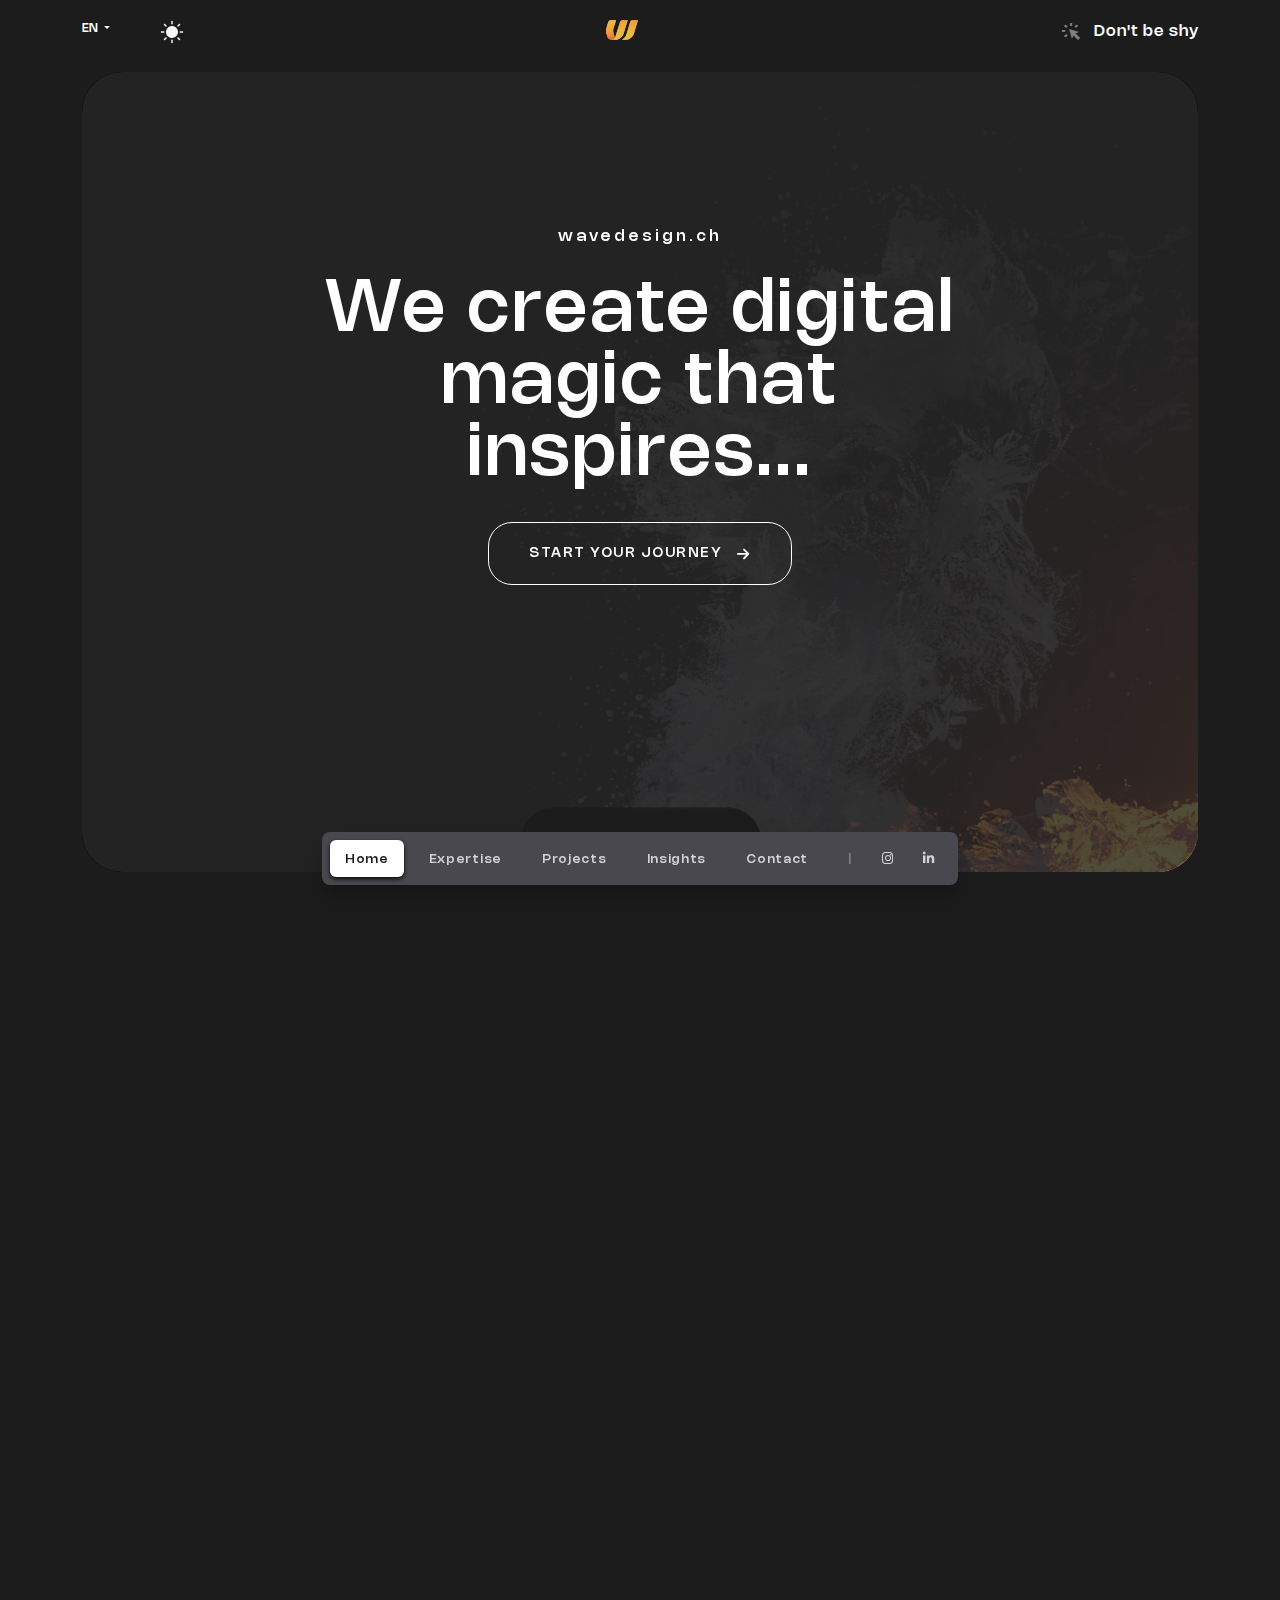
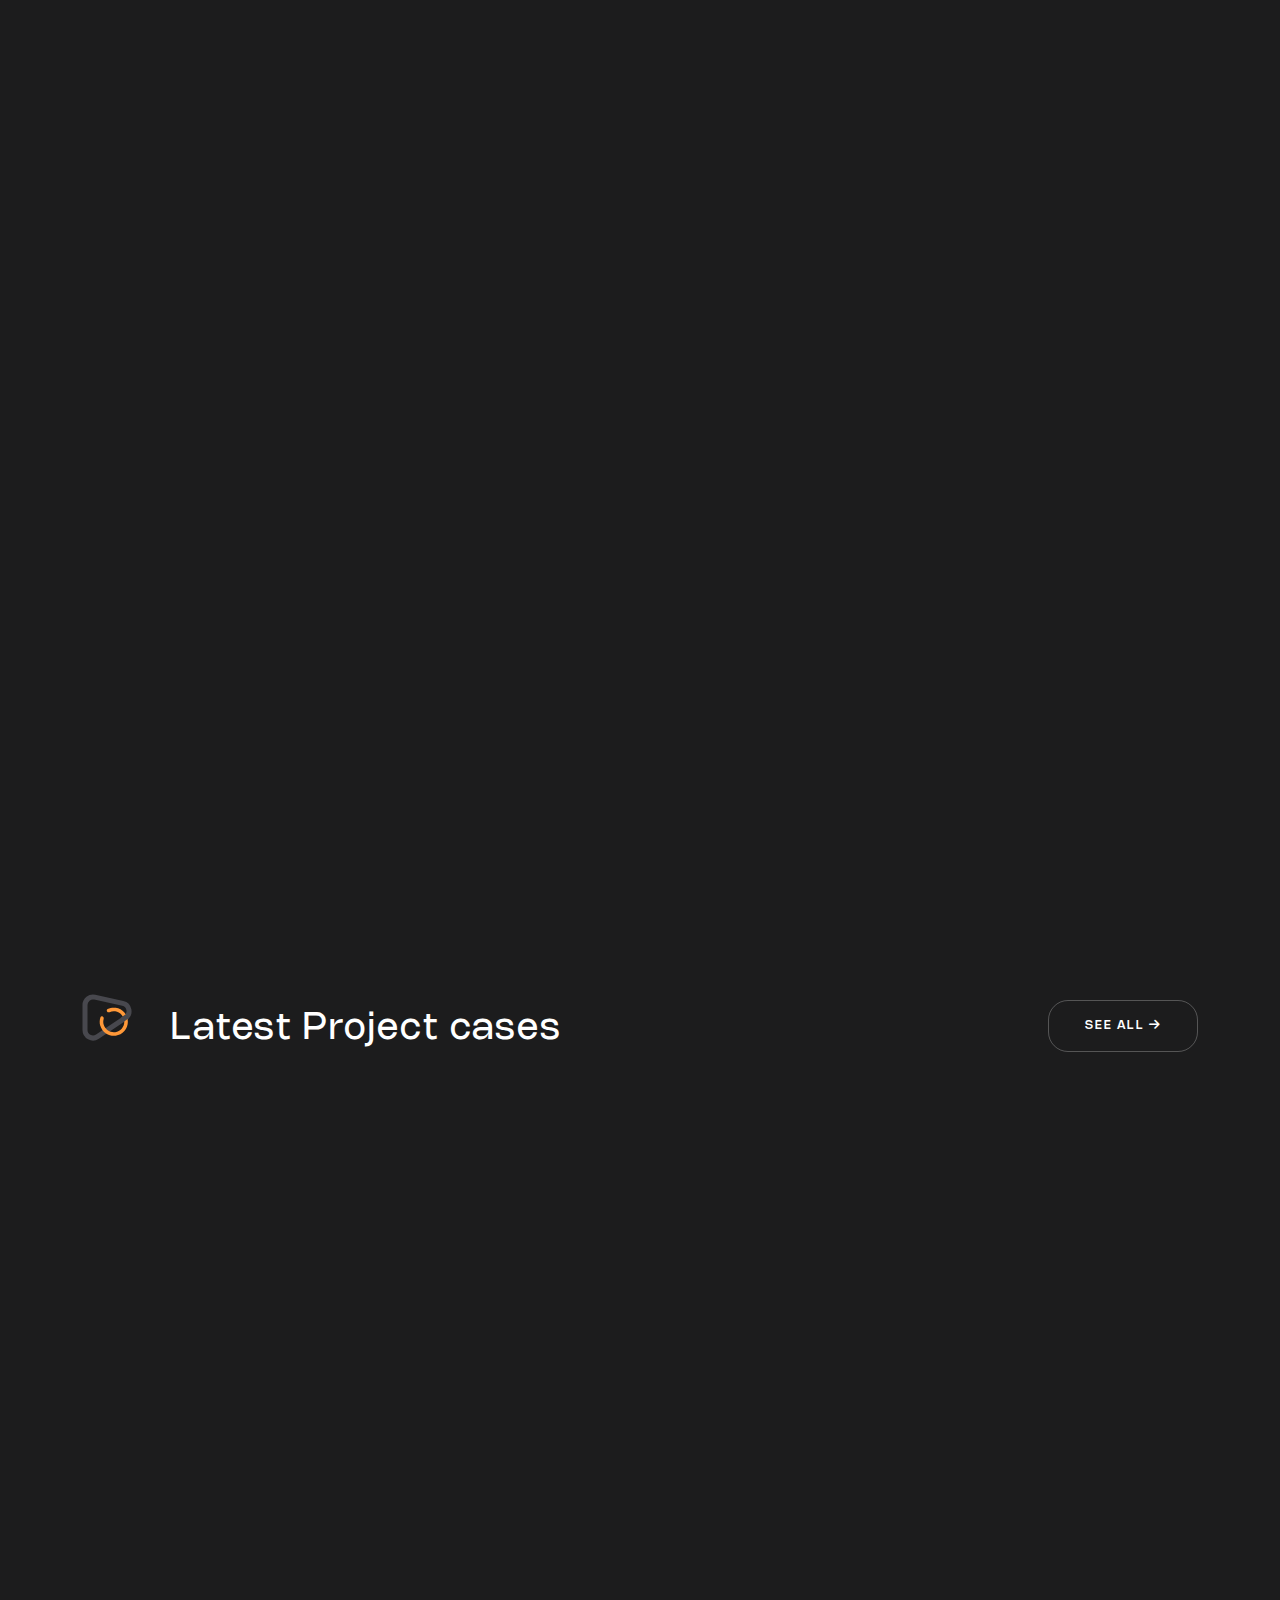
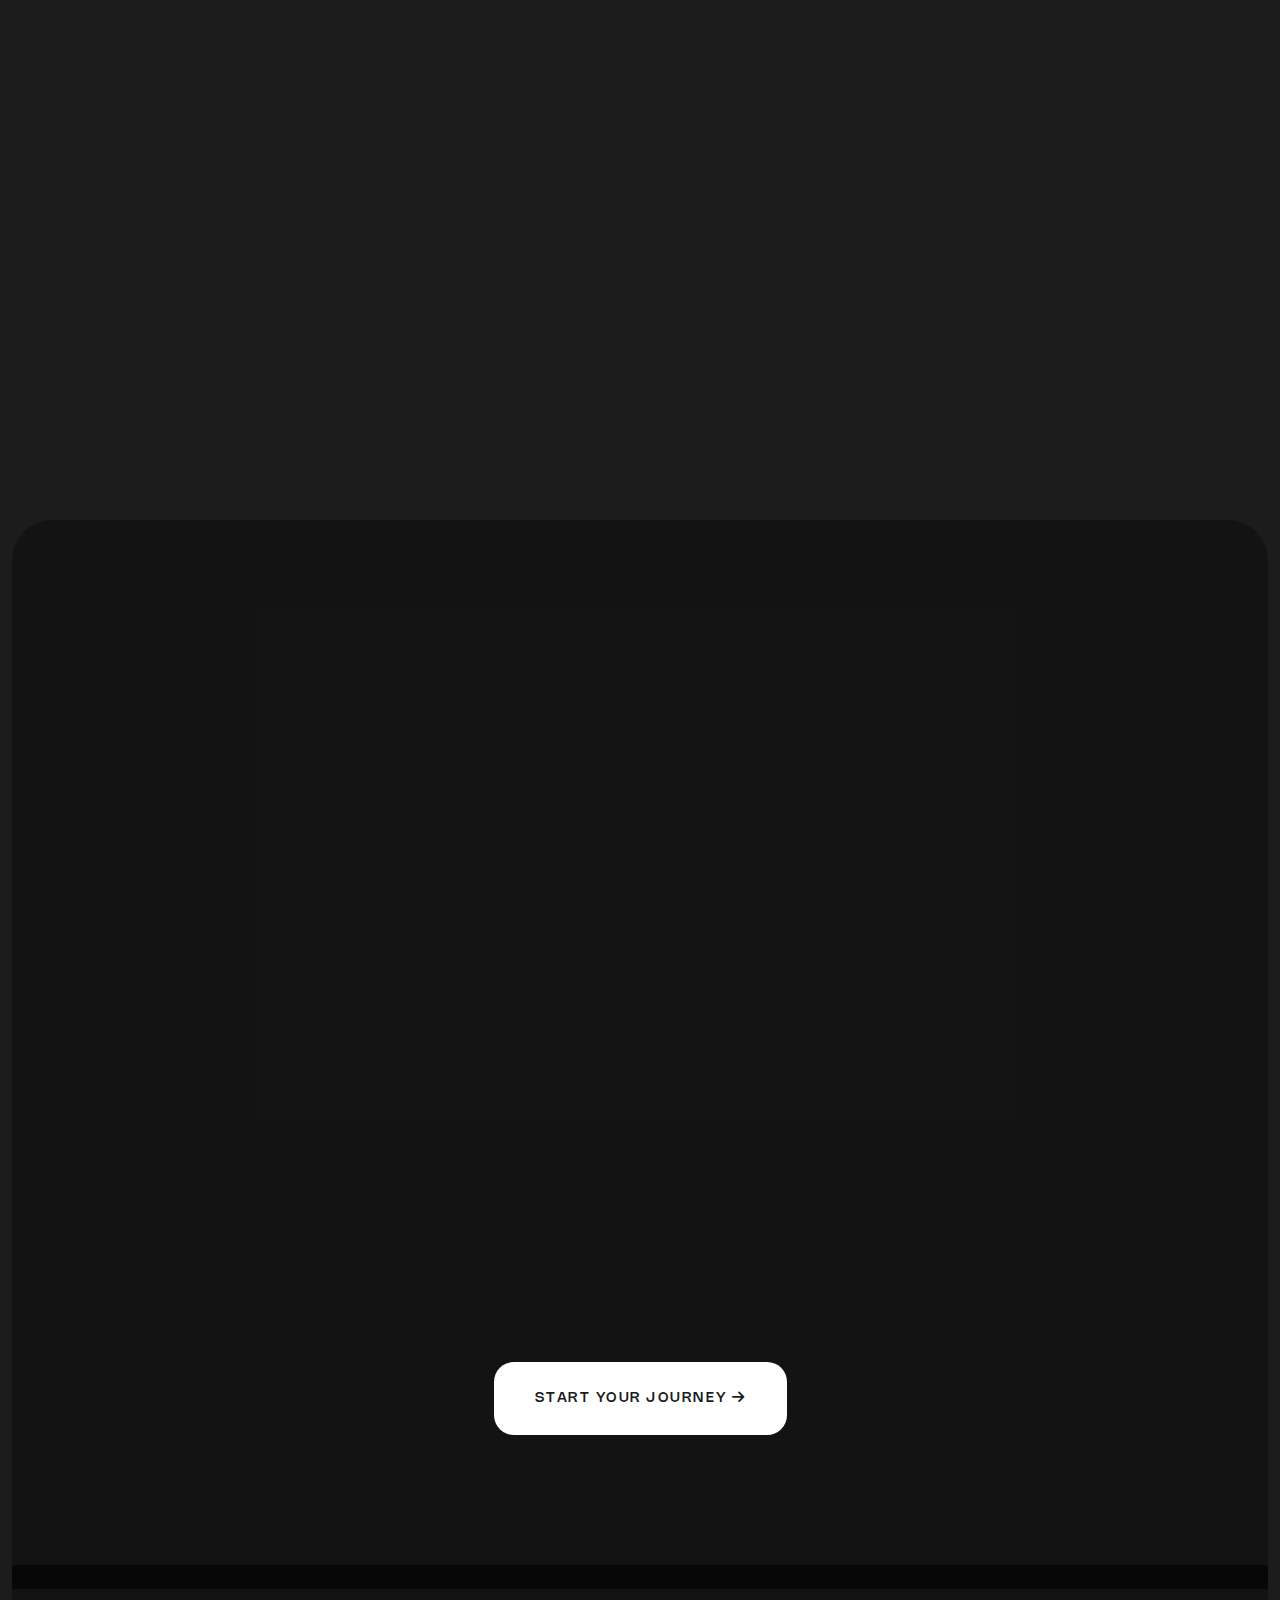
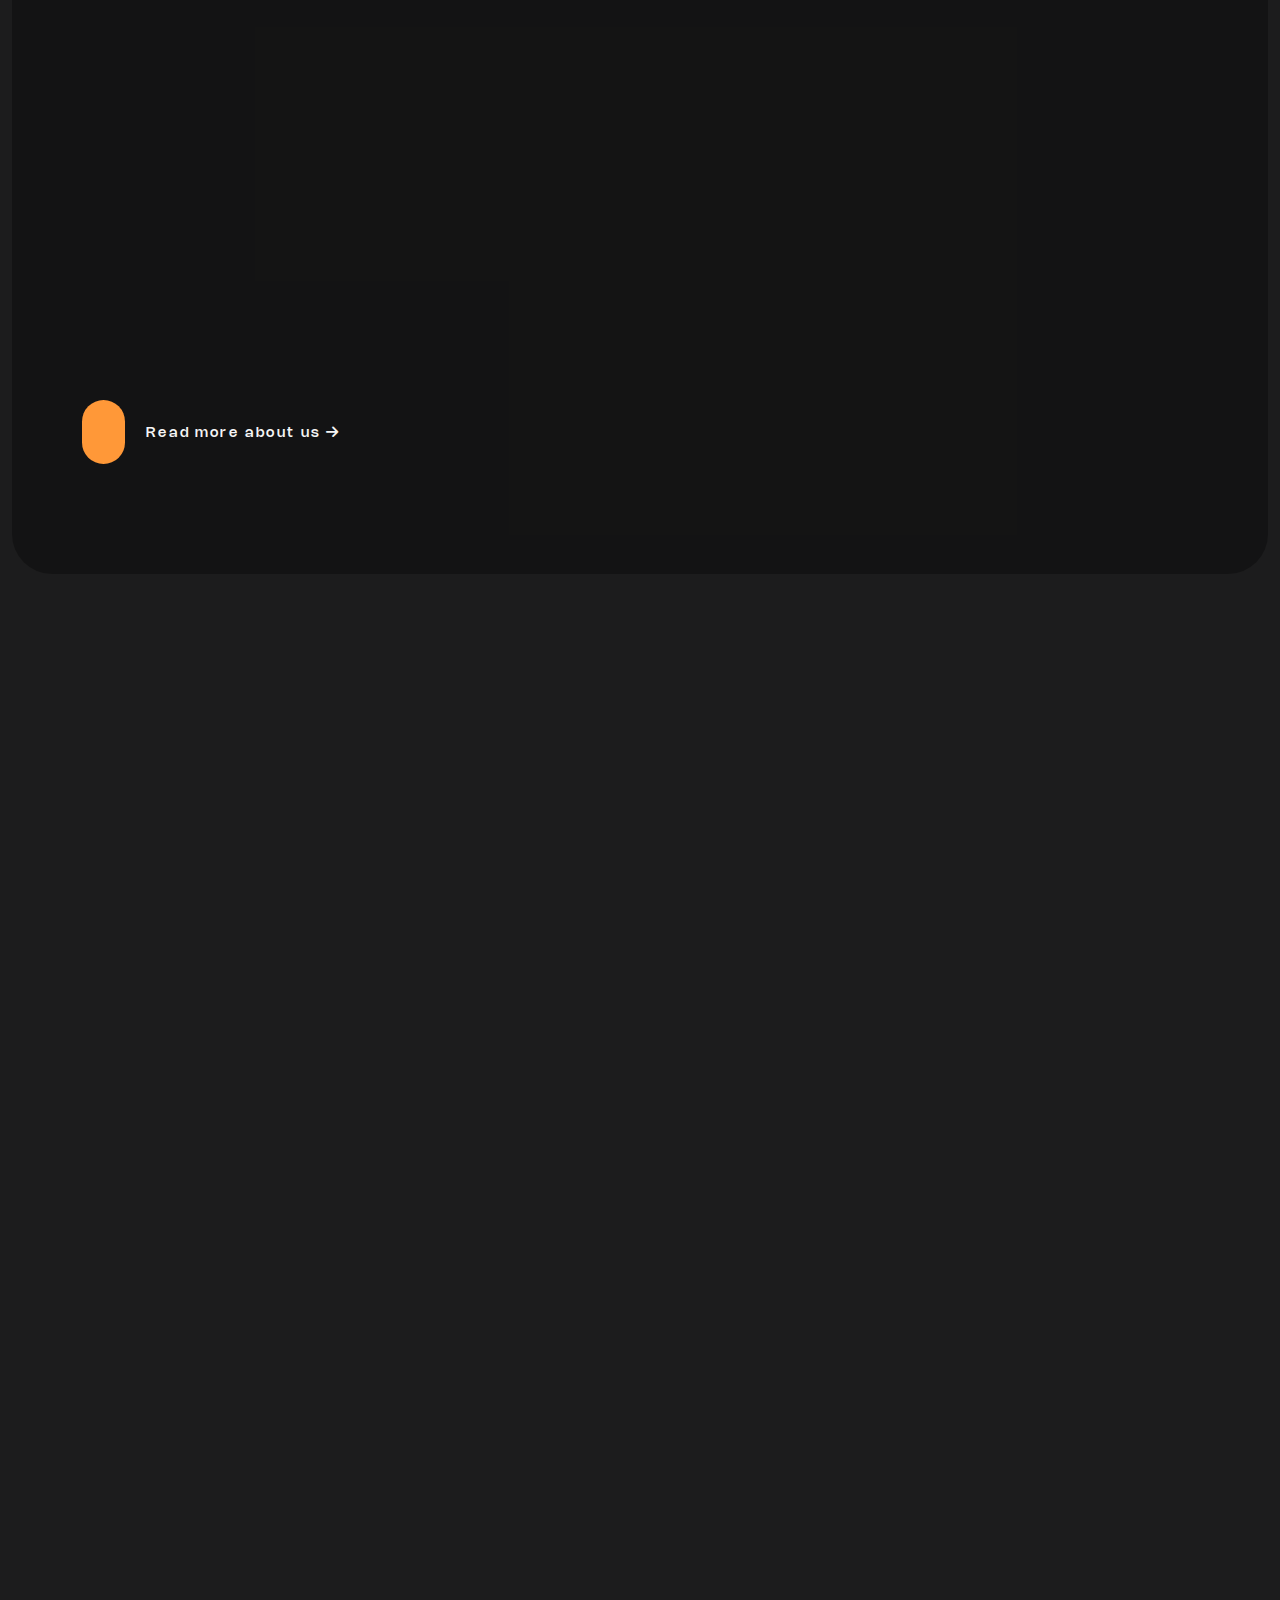
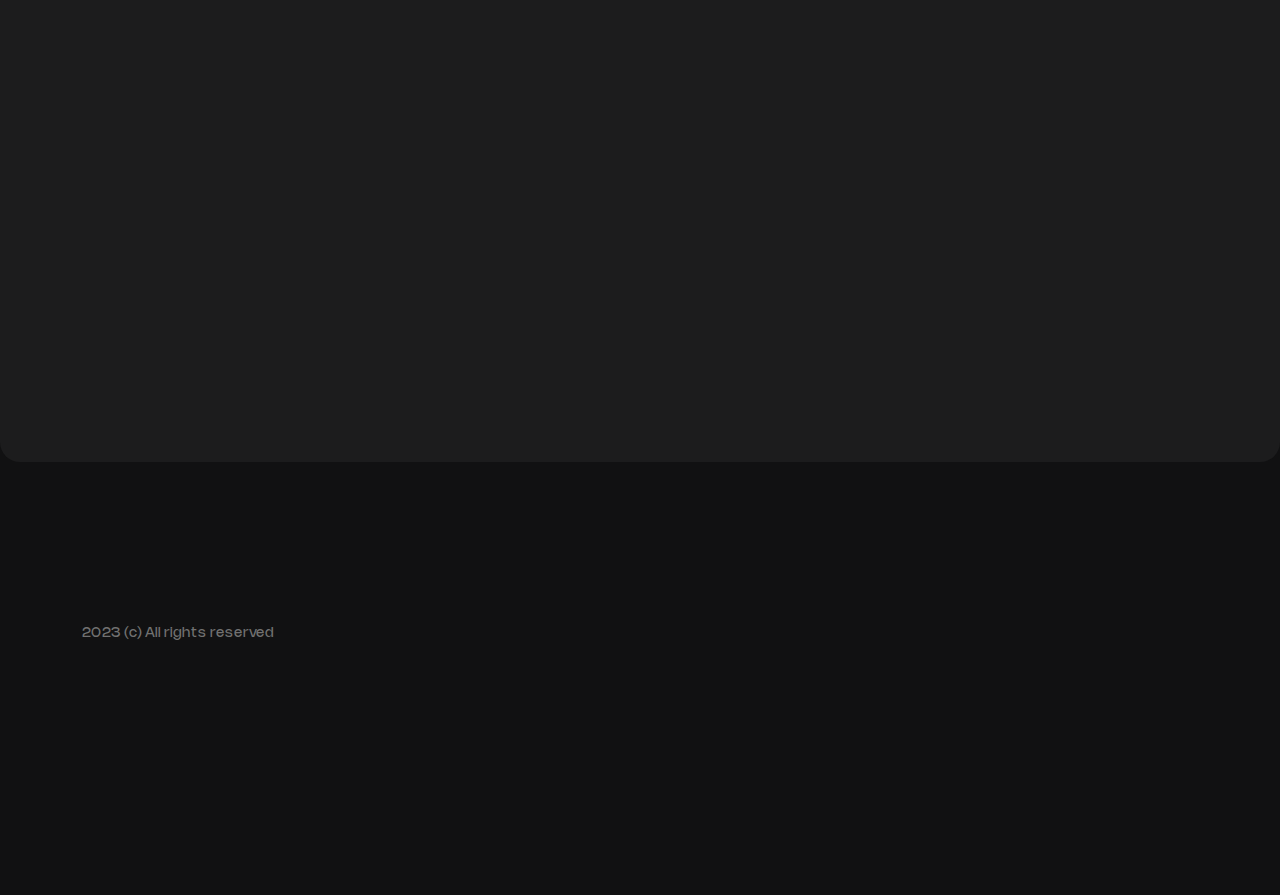
==== index.html @ 2bd23e5b "file save" ====
<!DOCTYPE html>
<html lang="en">
  <head>
    <meta charset="UTF-8" />
    <meta name="viewport" content="width=device-width, initial-scale=1.0" />
    <title>Home | Wavedesign</title>
    <link rel="icon" type="" href="assets/images/favicon.ico" />
    <!-- my css -->
    <link rel="stylesheet" href="assets/css/style.css" />
    <!-- bootstrap css -->
    <link
      rel="stylesheet"
      href="https://cdn.jsdelivr.net/npm/bootstrap@5.3.2/dist/css/bootstrap.min.css"
    />
    <!-- font awesome -->
    <link
      rel="stylesheet"
      href="https://cdnjs.cloudflare.com/ajax/libs/font-awesome/6.5.1/css/all.min.css"
    />
    <!-- Owl Carousel CSS -->
    <link
      rel="stylesheet"
      href="https://cdnjs.cloudflare.com/ajax/libs/OwlCarousel2/2.3.4/assets/owl.carousel.min.css"
    />
    <link
      rel="stylesheet"
      href="https://cdnjs.cloudflare.com/ajax/libs/OwlCarousel2/2.3.4/assets/owl.theme.default.min.css"
    />
    <!-- google-icon-->
    <link
      rel="stylesheet"
      href="https://fonts.googleapis.com/css2?family=Material+Symbols+Outlined:opsz,wght,FILL,GRAD@24,400,0,0"
    />
    <!-- animate.css -->
    <link
      rel="stylesheet"
      href="https://cdnjs.cloudflare.com/ajax/libs/animate.css/3.2.3/animate.min.css"
    />
  </head>
  <body>
    <div class="arrow-progress-tracker">
      <a href="#page1carousel"><i class="fa-solid fa-arrow-up"></i></a>
    </div>
    <header class="sticky-header">
      <div class="container">
        <div class="top-header">
          <div class="lang-mode">
            <div class="lang-sh">
              <div class="dropdown">
                <button
                  class="btn dropdown-toggle"
                  type="button"
                  data-bs-toggle="dropdown"
                  aria-expanded="false"
                >
                  EN
                </button>
                <ul class="dropdown-menu" id="languageDropdown">
                  <li><a class="dropdown-item" href="#">DE</a></li>
                  <li><a class="dropdown-item" href="#">EN</a></li>
                </ul>
              </div>
            </div>
            <div class="dark-light-mode">
              <img src="assets/images/light.svg" alt="" class="light-page" />
              <img
                src="assets/images/dark.svg"
                alt=""
                class="dark-page dn-class"
              />
            </div>
          </div>
          <div class="logo">
            <a href="index.html">
              <img src="assets/images/logo.svg" alt=""
            /></a>
          </div>
          <div class="click-shy">
            <h6>
              <a href="contact.html">
                <span class="material-symbols-outlined mouse-clicked">
                  web_traffic
                </span>
                Don't be shy
              </a>
            </h6>
          </div>
        </div>
      </div>
    </header>
    <div class="main-navigation">
      <ul>
        <li>
          <a href="index.html" class="active-main-nav">Home</a>
        </li>
        <li>
          <a href="expertise.html">Expertise</a>
        </li>
        <li>
          <a href="Projects.html">Projects</a>
        </li>
        <li>
          <a href="Insights.html">Insights</a>
        </li>
        <li>
          <a href="Contact.html">Contact</a>
        </li>
        <li class="main-nav-icons">
          <a href="#" style="pointer-events: none; color: gray"> | </a>
          <a href="#"><i class="fa-brands fa-instagram"></i></a>
          <a href="#"><i class="fa-brands fa-linkedin-in"></i></a>
        </li>
      </ul>
    </div>
    <section class="home-page-carousel" id="page1carousel">
      <div class="container">
        <div class="roww">
          <div class="home-carousel-absolute-text-box container">
            <p>wavedesign.ch</p>
            <h2 class="text-center">
              We create digital
              <br />
              magic that
              <br />
              inspires...
            </h2>
            <a href="#"
              >START YOUR JOURNEY <i class="fa-solid fa-arrow-right"></i
            ></a>
            <div class="owl-carousel owl-theme slider-below-show">
              <div class="item"><p>Branding</p></div>
              <div class="item"><p>Web Design</p></div>
              <div class="item"><p>Development</p></div>
            </div>
            <div class="slider-below-show-bg">
              <img src="assets/images/bg-slider.png" alt="" />
            </div>
          </div>
          <div class="owl-carousel owl-theme home-video-carousel">
            <div class="item">
              <div class="item-video">
                <video
                  src="assets/images/video1.mp4"
                  autoplay
                  loop
                  playsinline
                ></video>
              </div>
            </div>
            <div class="item">
              <div class="item-video">
                <video
                  src="assets/images/video2.mp4"
                  muted
                  autoplay
                  loop
                  playsinline
                ></video>
              </div>
            </div>
          </div>
          <div class="theme-ded container"></div>
          <div class="up-going-animated"></div>
        </div>
      </div>
    </section>
    <section class="redundant-text container text-center my-3 dn-class">
      Lorem, ipsum dolor sit amet consectetur adipisicing elit. Alias rerum
      aliquid quam sequi! Quibusdam hic ex voluptatem similique adipisci
      reprehenderit est placeat sequi? Sed eaque culpa beatae doloremque dolor
      deleniti ea error. Aliquid, asperiores facilis. Aliquid alias minus
      veniam. Minima cumque odit fugit alias assumenda voluptatem, veritatis
      unde quae nesciunt autem enim quaerat, maxime saepe mollitia, atque sed
      minus deserunt quia incidunt. A maxime molestias commodi, quasi quidem
      reprehenderit harum deleniti dolor libero quod! Distinctio minus eos
      provident eligendi id nesciunt incidunt pariatur voluptate, mollitia
      aliquid fuga. Quae iure voluptates error quibusdam ipsam corrupti placeat
      nulla aut! Id ex accusantium fugit commodi fugiat explicabo ullam quae
      possimus! Nobis sit voluptatum corporis et ad similique aperiam deleniti
      error doloribus ratione fuga fugiat maiores corrupti laboriosam doloremque
      nostrum, quam eaque accusamus eius itaque eveniet reiciendis? Sit
      repudiandae, ab fugiat quo dolores nostrum corrupti consequatur iusto qui,
      recusandae autem aspernatur, doloribus eius assumenda dolorem sequi
      voluptatum ullam laboriosam vero voluptas. Dolores nesciunt excepturi sunt
      amet autem incidunt non, accusantium velit deleniti corrupti commodi
      dolore beatae! Iste eligendi enim suscipit quis porro earum nam, officia
      ex nostrum inventore illo eius voluptatem amet corporis vero quas sunt?
      Mollitia, voluptas minus autem quibusdam exercitationem aspernatur
      deserunt sed hic dolores reiciendis animi ullam voluptates vitae error
      consequuntur molestiae explicabo earum laudantium eos sapiente maxime. Nam
      excepturi, reiciendis pariatur repellendus sit facere earum provident,
      porro quibusdam ipsam impedit hic, alias debitis asperiores quod soluta
      sequi minima magni fugiat voluptatibus dolore omnis dolorem. Nesciunt,
      debitis ipsa assumenda quod in veniam similique sunt vitae atque ea.
      Corrupti aliquam nam ab reiciendis obcaecati commodi itaque eaque
      voluptas. Suscipit a animi dignissimos sapiente numquam perferendis.
      Accusantium pariatur, cupiditate, dolorem obcaecati voluptate laudantium
      placeat inventore excepturi est cumque quod enim quo adipisci beatae esse
      sapiente perferendis nam blanditiis laborum sit. Asperiores eum doloribus
      hic cumque quas exercitationem unde magni nam est rem. Officiis doloribus
      error optio sequi qui repudiandae. Nostrum doloremque repellat eveniet
      veritatis impedit omnis, voluptas distinctio. Soluta cumque tempore magni
      quisquam optio dignissimos, inventore, neque officia id autem, sint in
      debitis porro eveniet! Blanditiis dolor beatae labore maiores a nulla
      veritatis, accusamus molestiae! Ut magnam necessitatibus sint repellat
      alias tempora earum, sunt expedita totam placeat saepe ipsum amet
      voluptatum tempore facere non, reprehenderit, soluta minima. Debitis
      inventore perferendis non facere totam? Libero beatae itaque provident
      nihil voluptas nostrum laudantium esse ab officiis vel aliquam,
      reprehenderit consectetur, est alias aliquid facere? Eos quos
      necessitatibus quia, asperiores consequuntur laborum in dolores error
      beatae quam ex ab debitis ipsa quasi, repudiandae minima quisquam
      voluptate perferendis maiores aperiam ipsam optio? Reprehenderit nostrum
      tempore, quibusdam sed optio molestiae quo facere eos voluptatibus magnam.
      Eaque sequi at id totam temporibus esse fuga. Doloribus dolores laboriosam
      corporis iste sed amet rem impedit mollitia vel sint alias, est, totam,
      asperiores repellat neque animi modi voluptate dolorum accusantium eum
      iure optio labore! Velit accusamus rem doloribus similique consequatur.
      Laboriosam praesentium pariatur id, repudiandae sapiente, laborum quae
      necessitatibus ab recusandae at consequatur asperiores dicta. Amet dicta
      quibusdam suscipit cum blanditiis deleniti impedit sed quidem voluptatum
      ut, dolores commodi qui doloremque quo, corrupti laboriosam veniam!
      Veritatis ad, sapiente ex excepturi voluptas blanditiis odio eos
      distinctio ullam optio explicabo impedit veniam, doloremque saepe. Omnis
      voluptas accusantium reprehenderit alias delectus debitis laborum corrupti
      ipsam totam pariatur ratione quasi impedit ullam officia, molestias sit
      aspernatur maxime eum animi consequatur exercitationem odit, autem,
      adipisci aliquid. Hic odio quibusdam, quidem quis a repudiandae ullam
      magni facere eveniet laudantium? Magni dolorem expedita officiis quasi, in
      provident nam, optio repellendus illum quis mollitia ipsam ea obcaecati
      sapiente aliquam soluta corporis a qui voluptate, porro perferendis
      excepturi odit dolores fugit. Quae eveniet alias tempora similique,
      consequuntur consectetur suscipit magnam totam assumenda eos mollitia
      deleniti, quas minus expedita exercitationem perspiciatis quos tempore
      harum! Nulla quae minima obcaecati amet at quos voluptatem rem doloribus
      aperiam optio, quisquam odit deserunt quam? Dolore molestiae ipsa beatae
      quod, laboriosam sint reiciendis ut aspernatur dolorum, qui odio similique
      voluptate sunt distinctio hic quo. Eum reiciendis adipisci consequuntur
      sapiente, quis nemo eaque magnam, officia excepturi iste ipsam quidem
      consectetur praesentium, inventore quod? Minima dolor illo veniam
      accusantium nostrum. Rerum ducimus quaerat in nesciunt error, alias quis
      tempora possimus natus deserunt corrupti culpa ipsa, fuga dolorem dolorum
      sint consequuntur sunt officia, nihil praesentium exercitationem libero.
      Delectus odit consequatur repellendus natus error ducimus aperiam,
      consectetur cumque suscipit vero in. Reiciendis quas a soluta? Nemo
      eveniet laudantium aut minus. Voluptatum, natus alias explicabo ipsam sunt
      libero perspiciatis velit ex, laboriosam sint, quod repudiandae iure
      commodi rerum possimus veritatis. Exercitationem, magnam dolorem. Est
      similique reprehenderit beatae commodi hic non deserunt tenetur voluptatem
      itaque exercitationem voluptas, error ex corrupti asperiores vitae. Modi
      nihil nisi velit error rem unde deserunt, saepe similique laborum
      doloribus dolore ab earum itaque omnis dolores atque quod nemo quibusdam
      natus explicabo, soluta quo? Quos consequatur maiores corrupti sint! Velit
      natus, itaque sit eveniet dolorem neque incidunt facere quae vero alias
      tempore ad quibusdam vel minima eos molestiae impedit hic vitae nostrum!
      Eveniet, reprehenderit nisi amet omnis perspiciatis quae, praesentium quod
      fugit explicabo, doloribus ipsa cumque! Doloremque laudantium repellat
      laborum voluptate deserunt nihil qui voluptatum adipisci itaque nesciunt
      ipsum debitis, assumenda consequuntur minus explicabo voluptatibus
      molestias dicta, similique officia repudiandae quia ipsa, beatae placeat
      nulla. Minima, laborum facere praesentium quaerat excepturi aperiam quia
      iste esse neque officiis, sed possimus ratione odit optio quisquam. Quo
      nisi expedita odit praesentium quisquam ipsam? Necessitatibus ut et
      exercitationem autem praesentium error, aliquam blanditiis nam dicta eius
      nostrum at cum, modi voluptatem. Possimus nostrum libero illum
      voluptatibus, totam ducimus quo aspernatur sunt voluptate facilis quasi!
      Harum, illum veritatis. Omnis aspernatur, atque, ex blanditiis fugit
      facilis exercitationem nulla saepe esse sapiente laudantium veritatis
      soluta aut cumque, recusandae eos voluptas eaque! Sapiente voluptas
      repellat quae iusto soluta maiores modi natus ex suscipit cum, quibusdam
      excepturi, ipsa culpa quasi est perspiciatis expedita nihil velit quam!
      Quos unde doloribus laborum voluptas minus reiciendis eum eos, blanditiis
      quibusdam quaerat magnam voluptatem, laudantium similique, dolorum iste
      non! Enim, necessitatibus dolorem nulla suscipit nostrum possimus sequi,
      deserunt explicabo consequatur recusandae corrupti!
    </section>
    <section class="random-about">
      <div class="container">
        <div class="row">
          <div class="col-12">
            <div class="about-hs text-center">
              <h3 class="wow fadeInUp animate" data-wow-delay="0.1s">
                dolores et quas molestias excepturi sint occaecati cupiditate
                non
              </h3>
              <h3 class="wow fadeInUp animate" data-wow-delay="0.2s">
                blanditiis praesentium voluptatum deleniti atque corrupti quos
              </h3>
              <h3 class="wow fadeInUp animate" data-wow-delay="0.3s">
                dolores et quas molestias excepturi sint occaecati cupiditate
                non
              </h3>
              <h3 class="wow fadeInUp animate" data-wow-delay="0.4s">
                provident, similique sunt in culpa qui officia deserunt mollitia
                animi,
              </h3>
              <h3 class="wow fadeInUp animate" data-wow-delay="0.5s">
                id est laborum et dolorum fuga. Et harum quidem rerum facilis
                est
              </h3>
              <h3 class="wow fadeInUp">et expedita distinctio.</h3>
              <a href="#"  class="wow fadeInUp" data-wow-delay="0.6s">
                LEARN MORE&nbsp;&nbsp;&nbsp;<i
                  class="fa-solid fa-arrow-right"
                ></i
              ></a>
            </div>
          </div>
        </div>
      </div>
    </section>
    <section class="hp-cards">
      <div class="container ">
        <div class="row ">
          <div class="col-xl-3 col-lg-3 col-md-6 col-12 no-rotate wow fadeInUp d-flex justify-content-center" data-wow-offset="400">
            <div class="custom-cards">
              <div class="custom-cards-top ">
                <p>2022/2023</p>
                <img src="assets/images/flash.svg" alt="" class="lightning">
              </div>
              <div class="custom-cards-bottom ">
                <h2><span class="counter-cc wow" data-target="124">0</span>+</h2>
                <p>Projects performed</p>
              </div>
            </div>
          </div>
          <div class="col-xl-3 col-lg-3 col-md-6 col-12 second-custom-card wow fadeInUp d-flex justify-content-center" data-wow-delay="0.1s" data-wow-offset="400">
            <div class="custom-cards">
              <div class="custom-cards-top ">
                <p>2 years</p>
                <div class="cct-img_contianer">
                  <img src="assets/images/sendwatch.svg" alt="" class="lightning">
                  <img src="assets/images/sendwatch-icon.svg" alt="" class="lightning">
                </div>
              </div>
              <div class="custom-cards-bottom ">
                <h2><span class="counter-cc wow" data-target="698">0</span></h2>
                <p>Days in the business</p>
              </div>
            </div>
          </div>
          <div class="col-xl-3 col-lg-3 col-md-6 col-12 no-rotate wow fadeInUp d-flex justify-content-center" data-wow-delay="0.2s" data-wow-offset="400">
            <div class="custom-cards">
              <div class="custom-cards-top ">
                <p>Only the best</p>
                <img src="assets/images/hand.svg" alt="" class="lightning">
              </div>
              <div class="custom-cards-bottom ">
                <h2><span class="counter-cc wow" data-target="12">0</span></h2>
                <p>Team Members</p>
              </div>
            </div>
          </div>
          <div class="col-xl-3 col-lg-3 col-md-6 col-12 no-rotate bulb-wrapper wow fadeInUp d-flex justify-content-center" data-wow-delay="0.3s" data-wow-offset="400">
            <div class="custom-cards light-bulb">
              <div class="custom-cards-top ">
                <span class="circle circle_top"></span>
                <span class="circle circle_center"></span>
                <span class="circle circle_bottom"></span>
              </div>
              <div class="custom-cards-bottom ">
                <span class="material-symbols-outlined mouse-clicked">
                  web_traffic
                </span>
                <p>Don't be shy</p>
              </div>
            </div>
          </div>
        </div>
      </div>
    </section>
    <section class="animated-hr">
      <div class="container">
        <div class="col-12">
          <div class="hr-body wow fadeInLeft" data-wow-delay="0.2s"></div>
        </div>
      </div>
    </section>
    <section class="projects">
      <div class="container">
        <div class="row">
          <div class="col-12">
            <div class="project-heading">
                <h4><img src="assets/images/heading.svg" alt=""> &nbsp;&nbsp;Latest Project cases</h4>
                <a href="#">SEE ALL <i class="fa-solid fa-arrow-right"></i></a>
            </div>
          </div>
        </div>
        <div class="row">
          <div class="col-lg-4">
            <div class="project-boxes wow fadeInLeft" data-wow-delay="0s">
              <div class="project-image-box">
               <a href="#">
                <img class="img-fluid" src="assets/images/project/aurora-img1.png" alt="">
               </a>
              </div>
              <div class="project-text-box ">
                <h5>Aurora Solar-Hittin fast- <br> forward on the solar future</h5>
                <div class="links-flex-box">
                  <a href="#">web design</a>
                  <a href="#">web Development</a>
                </div>
              </div>
            </div>
          </div>
          <div class="col-lg-4">
            <div class="project-boxes wow fadeInLeft" data-wow-delay="0.1s">
              <div class="project-image-box">
               <a href="#">
                <img class="img-fluid" src="assets/images/project/aurora-img2.png" alt="">
               </a>
              </div>
              <div class="project-text-box ">
                <h5>Aurora Solar-Hittin fast- <br> forward on the solar future</h5>
                <div class="links-flex-box">
                  <a href="#">web design</a>
                  <a href="#">web Development</a>
                </div>
              </div>
            </div>
          </div>
          <div class="col-lg-4">
            <div class="project-boxes wow fadeInLeft" data-wow-delay="0.2s">
              <div class="project-image-box">
               <a href="#">
                <img class="img-fluid" src="assets/images/project/aurora-img3.png" alt="">
               </a>
              </div>
              <div class="project-text-box ">
                <h5>Aurora Solar-Hittin fast- <br> forward on the solar future</h5>
                <div class="links-flex-box">
                  <a href="#">web design</a>
                  <a href="#">web Development</a>
                </div>
              </div>
            </div>
          </div>
          <div class="col-lg-4">
            <div class="project-boxes wow fadeInLeft" data-wow-delay="0.3s">
              <div class="project-image-box">
               <a href="#">
                <img class="img-fluid" src="assets/images/project/aurora-img4.png" alt="">
               </a>
              </div>
              <div class="project-text-box ">
                <h5>Aurora Solar-Hittin fast- <br> forward on the solar future</h5>
                <div class="links-flex-box">
                  <a href="#">web design</a>
                  <a href="#">web Development</a>
                </div>
              </div>
            </div>
          </div>
          <div class="col-lg-4">
            <div class="project-boxes wow fadeInLeft" data-wow-delay="0.4s">
              <div class="project-image-box">
               <a href="#">
                <img class="img-fluid" src="assets/images/project/aurora-img5.png" alt="">
               </a>
              </div>
              <div class="project-text-box ">
                <h5>Aurora Solar-Hittin fast- <br> forward on the solar future</h5>
                <div class="links-flex-box">
                  <a href="#">web design</a>
                  <a href="#">web Development</a>
                </div>
              </div>
            </div>
          </div>
          <div class="col-lg-4">
            <div class="project-boxes wow fadeInLeft" data-wow-delay="0.5s">
              <div class="project-image-box">
               <a href="#">
                <img class="img-fluid" src="assets/images/project/aurora-img6.png" alt="">
               </a>
              </div>
              <div class="project-text-box ">
                <h5>Aurora Solar-Hittin fast- <br> forward on the solar future</h5>
                <div class="links-flex-box">
                  <a href="#">web design</a>
                  <a href="#">web Development</a>
                </div>
              </div>
            </div>
          </div>
        </div>
      </div>
    </section>
    <section class="about-service-home">
      <div class="container-fluid">
        <div class="bg-black">
          <div class="container">
            <div class="row">
              <div class="col-md-12">
                <div class="about-content_inbbg">
                  <h3 class="wow fadeInUp whiteColorWow text-center">Dolores et quas molestias excepturi sint occaecati</h3>
                  <h3 class="wow fadeInUp whiteColorWow text-center" data-wow-delay="0.1s">blanditiis praesentium voluptatum deleniti </h3>
                  <h3 class="wow fadeInUp whiteColorWow text-center" data-wow-delay="0.2s">dolores et quas molestias excepturi sint occaeca.</h3>
                </div>
              </div>
            </div>
          </div>
          <div class="container IncWidth">
            <div class="row cards-service">
              <div class="col-md-6 col-lg-3">
                <div class="service-main wow fadeInUp">
                  <div class="service-main-cont">
                    <div class="service-main-cont-img-style">
                      <img src="https://segwitz.com/wp-content/uploads/5757453-scaled.jpg" alt="" class="img-fluid">
                    </div>
                    <h6>ui/ux design</h6>
                  </div>
                </div>
              </div>
              <div class="col-md-6 col-lg-3">
                <div class="service-main wow fadeInUp">
                  <div class="service-main-cont">
                    <div class="service-main-cont-img-style">
                      <img src="https://segwitz.com/wp-content/uploads/5757453-scaled.jpg" alt="" class="img-fluid">
                    </div>
                    <h6>ui/ux design</h6>
                  </div>
                </div>
              </div>
              <div class="col-md-6 col-lg-3">
                <div class="service-main wow fadeInUp">
                  <div class="service-main-cont">
                    <div class="service-main-cont-img-style">
                      <img src="https://segwitz.com/wp-content/uploads/5757453-scaled.jpg" alt="" class="img-fluid">
                    </div>
                    <h6>ui/ux design</h6>
                  </div>
                </div>
              </div>
              <div class="col-md-6 col-lg-3">
                <div class="service-main wow fadeInUp">
                  <div class="service-main-cont">
                    <div class="service-main-cont-img-style">
                      <img src="https://segwitz.com/wp-content/uploads/5757453-scaled.jpg" alt="" class="img-fluid">
                    </div>
                    <h6>ui/ux design</h6>
                  </div>
                </div>
              </div>
            </div>
            <div class="text-center">
              <a href="#" class="cst-btn">
                START YOUR JOURNEY
                <i class="fa-solid fa-arrow-right"></i>
              </a>
            </div>
          </div>
          <div class="demo-gif">
            <img src="assets/images/demo.gif" alt="" class="img-fluid">
          </div>
          <div class="aboutService_child">
            <div class="container IncWidth IncWidth2">
              <div class="row">
                <div class="col-md-12">
                  <div class="heading">
                    <h2 class="arrow-h2 wow fadeInUp whiteColorChild">We use more than 32 tool sand softwared every day to boost your business and make it  
                      <span>
                        better
                        <img src="assets/images/bottom-arrow.svg" alt="">
                      </span>
                    </h2>
                  </div>
                </div>
              </div>
              <div class="row">
                <div class="col-md-12">
                  <div id="myElement" class="leftNewbtn">
                    <a href="#">Read more about us <i class="fa-solid fa-arrow-right"></i></a>
                </div>
                </div>
              </div>
            </div>
          </div>
        </div>
      </div>
    </section>
    <section class="support">
      <div class="container">
        <div class="row">
          <div class="col-xl-4">
            <div class="support-img-button wow fadeInUp">
              <img src="assets/images/support/big-img1.png" alt="" class="img-fluid">
              <a href="#" class="cst-btn">START YOUR JOURNEY &nbsp;<i class="fa-solid fa-arrow-right"></i></a>
            </div>
          </div>
          <div class="col-xl-8">
            <div class="support-content wow fadeInUp">
              <div class="row">
                <div class="col-md-10">
                  <h3>We support you on all stages of the project</h3>
                  <p>Inspired by Jaron Lanier who created 52 definitions for Virtual Reality more than 30 years ago, this list explores the indefinite aspect of this concept.</p>
                  <ul class="design-layout">
                    <li class="wow fadeInLeft" data-wow-delay="0.5s">
                      <img src="assets/images/support/svg-up.svg" alt="" class="img-fluid">
                      <a href="#" class="arrow-prior-box">Onboard</a>
                    </li>
                    <li class="wow fadeInLeft" data-wow-delay="0.6s">
                      <img src="assets/images/support/svg-down.svg" alt="" class="img-fluid uppersidemove">
                      <a href="#" class="arrow-prior-box">Research</a>
                    </li>
                    <li class="wow fadeInLeft" data-wow-delay="0.8s">
                      <img src="assets/images/support/svg-up.svg" alt="" class="img-fluid">
                      <a href="#" class="arrow-prior-box">Design</a>
                    </li>
                    <li class="wow fadeInLeft" data-wow-delay="1.2s">
                      <img src="assets/images/support/svg-down.svg" alt="" class="img-fluid uppersidemove">
                      <a href="#" class="arrow-prior-box">Test</a>
                    </li>
                    <li class="wow fadeInLeft" data-wow-delay="1.6s">
                      
                      <a href="#" class="arrow-prior-box">Deliver</a>
                    </li>
                  </ul>
                </div>
              </div>
            </div>
            <div class="support-inline wow fadeInUp">
              <div class="support-inline-left">
                <div class="left-img-cont">
                  <img src="assets/images/logo.svg" alt="" class="img-fluid">
                </div>
                <h4>Wavedesign is always ready to 
                  <br>implement the design and 
                  <br>provide qualified support on 
                  <br>post-production stages</h4>
              </div>
              <div class="support-inline-right">
                <button class="btn-submit"><img src="assets/images/envelop.svg" alt="" class="img-fluid">
                  <span>Contact</span></button>
              </div>
            </div>
          </div>
        </div>
      </div>
    </section>
    <section class="clients-show">
      <div class="container">
        <div class="row">
          <div class="col-md-12">
            <h4 class="wow fadeInUp">
              <img src="assets/images/heading2.svg" alt="" class="img-fluid">
              Most noticable clients:
            </h4>
          </div>
        </div>
        <section class="animated-hr">
          <div class="container">
            <div class="col-12">
              <div class="hr-body wow fadeInLeft" data-wow-delay="0.2s"></div>
            </div>
          </div>
        </section>
        <div class="row">
          <div class="col-md-12">
            <div class="owl-carousel owl-theme clients-carousel wow fadeInUp">
              <div class="item">
                <a href="">
                  <img src="assets/images/client/ember.png" alt="" class="img-fluid">
                </a>
              </div>
              <div class="item">
                <a href="">
                  <img src="assets/images/client/next-js.png" alt="" class="img-fluid">
                </a>
              </div>
              <div class="item">
                <a href="">
                  <img src="assets/images/client/savvycal.png" alt="" class="img-fluid">
                </a>
              </div>
              <div class="item">
                <a href="">
                  <img src="assets/images/client/vue-js.png" alt="" class="img-fluid">
                </a>
              </div>
              <div class="item">
                <a href="">
                  <img src="assets/images/client/webflow.png" alt="" class="img-fluid">
                </a>
              </div>
          </div>
          </div>
        </div>
      </div>
    </section>
    <footer class="footer">
      <div class="footer-curve"></div>
      <div class="container IncWidth">
        <div class="row">
          <div class="col-lg-3">
            <div class="footer-logo">
              <a href="index.html" class="wow fadeInUp">
                <img src="assets/images/logo.svg" alt="" class="img-fluid icon">
                <img src="assets/images/footer-logo.svg" alt="" class="img-fluid">
              </a>
              <h6>2023 (c) All rights reserved</h6>
            </div>
          </div>
          <div class="col-lg-9">
            <div class="footer-section">
              <h4 class="wow fadeInUp">We collaborate with ambitious brands and people let's build something new</h4>
              <div class="row">
                <div class="col-xl-3 col-lg-6 col-md-6 col-sm-6">
                  <div class="footer-links wow fadeInUp">
                    <p>Call us:</p>
                    <ul>
                      <li><a href="tel:+380930510624">+380930510624</a></li>
                      <li><a href="tel:+345023115593">+345023115593</a></li>
                  </ul>
                  </div>
                </div>
                <div class="col-xl-3 col-lg-6 col-md-6 col-sm-6">
                  <div class="footer-links wow fadeInUp">
                    <p>E-Mail us</p>
                    <ul>
                      <li><a href="#">support@wavedesign.com</a></li>
                      
                  </ul>
                  </div>
                </div>
                <div class="col-xl-3 col-lg-6 col-md-6 col-sm-6">
                  <div class="footer-links wow fadeInUp">
                    <p>Follow us</p>
                    <ul>
                      <li>
                        <a href="#">FACEBOOK</a>
                      </li>
                      <li><a href="#">TWITTER</a></li>
                      <li><a href="#">INSTAGRAM</a></li>
                  </ul>
                  </div>
                </div>
                <div class="col-xl-3 col-lg-6 col-md-6 col-sm-6">
                  <div class="footer-links wow fadeInUp">
                    <p>Visit us</p>
                    <ul>
                    <li><a href="#">Zurich, Ante Rudana 19,
                      office 24, 69002</a></li>
                  </ul>
                  </div>
                </div>
              </div>
            </div>
          </div>
        </div>
      </div>
    </footer>
    <!--jQuery-->
    <script src="https://cdnjs.cloudflare.com/ajax/libs/jquery/3.7.1/jquery.min.js"></script>
    <!-- intersection observer -->
    <script src="https://cdnjs.cloudflare.com/ajax/libs/intersection-observer/2.0.4/intersection-observer.min.js"></script>
    <!--bootstrap-->
    <script src="https://cdn.jsdelivr.net/npm/bootstrap@5.3.2/dist/js/bootstrap.bundle.min.js"></script>
    <!--owl carousel-->
    <script src="https://cdnjs.cloudflare.com/ajax/libs/OwlCarousel2/2.3.4/owl.carousel.min.js"></script>
    <!-- gsap-->
    <script src="https://cdnjs.cloudflare.com/ajax/libs/gsap/3.12.5/gsap.min.js"></script>
    <!-- wow js -->
    <script src="https://cdnjs.cloudflare.com/ajax/libs/wow/1.1.2/wow.min.js"></script>
    <!-- my js-->
    <script src="assets/js/script.js"></script>
  </body>
</html>
---- assets/css/style.css ----
/* bold */
@font-face {
  font-family: "Nohemi-Bold";
  src: url("../fonts/nohemi/Nohemi-Bold.woff2") format("woff2"),
    url("../fonts/nohemi/Nohemi-Bold.woff") format("woff");
  font-weight: bold;
  font-style: normal;
  font-display: swap;
}
/* medium */
@font-face {
  font-family: "Nohemi-Medium";
  src: url("../fonts/nohemi/Nohemi-Medium.woff2") format("woff2"),
    url("../fonts/nohemi/Nohemi-Medium.woff") format("woff");
  font-weight: 500;
  font-style: normal;
  font-display: swap;
}
/* reular */
@font-face {
  font-family: "Nohemi-Regular";
  src: url("../fonts/nohemi/Nohemi-Regular.woff2") format("woff2"),
    url("../fonts/nohemi/Nohemi-Regular.woff") format("woff");
  font-weight: normal;
  font-style: normal;
  font-display: swap;
}
/* semi-bold */
@font-face {
  font-family: "Nohemi-SemiBold";
  src: url("../fonts/nohemi/Nohemi-SemiBold.woff2") format("woff2"),
    url("../fonts/nohemi/Nohemi-SemiBold.woff") format("woff");
  font-weight: 600;
  font-style: normal;
  font-display: swap;
}
/* light */
@font-face {
  font-family: "Nohemi-Light";
  src: url("../fonts/nohemi/Nohemi-Light.woff2") format("woff2"),
    url("../fonts/nohemi/Nohemi-Light.woff") format("woff");
  font-weight: 300;
  font-style: normal;
  font-display: swap;
}

* {
  margin: 0;
  padding: 0;
  box-sizing: border-box;
  scroll-behavior: smooth;
}

:root {
  --bgColor: #1c1c1d;
  --borderRadius: 8px;
  --lightModeText: #6c757d;
  --hoverGold: #df7e36;
  --footerColorBg: #111112;
}

li {
  list-style: none;
}

a {
  text-decoration: none !important;
}

.border-bottom-custom {
  border-bottom: 1px solid rgba(128, 128, 128, 0.208);
}

.gray-text-custom {
  color: rgb(62, 62, 62) !important;
}

.invert-color {
  filter: invert(100%);
}

.white-bg {
  background: white !important;
}

a.active-main-nav {
  background: white !important;
  color: var(--bgColor) !important;
  box-shadow: 0px 2px 4px rgba(0, 0, 0, 0.89);
}

a.active-main-nav:hover {
  background: white !important;
  color: var(--bgColor) !important;
}

.dark-theme-page {
  background: var(--bgColor) !important;
}

.light-theme-page {
  background: white !important;
}

.dn-class {
  display: none;
}

.db-class {
  display: block;
}

body {
  background: var(--bgColor) !important;
  position: relative;
  transition: background 200ms;
}

.sticky-header {
  position: sticky !important;
  top: 0;
  display: block;
  background: var(--bgColor);
  z-index: 11;
  transition: background 200ms;
}

.top-header {
  padding: 20px 0;
  display: flex;
  justify-content: space-between;
  font-family: "Nohemi-Medium";
  /* background: var(--bgColor); */
}

.lang-sh .dropdown > * {
  font-size: 12px;
}

.lang-sh .dropdown button {
  background: transparent;
  border: none;
  padding: 0;
  /* background: red; */
}

.lang-sh .dropdown ul {
  background: transparent;
  border: none;
  /* background: red; */
}

.top-header .logo a img {
  width: 32px;
  height: 20px;
}

.lang-mode {
  display: flex;
  gap: 50px;
}

.color-gray-imp {
  color: gray !important;
}

.lang-sh .dropdown-menu .dropdown-item {
  /* border: 2px solid; */
  width: fit-content;
  padding: 0;
  transition: all 0.5s;
  margin-bottom: 4px;
  color: gray;
}

.lang-sh .dropdown-menu {
  min-width: fit-content;
  width: fit-content !important;
}

.lang-sh .dropdown-menu .dropdown-item:hover {
  background: transparent !important;
  color: white;
}

.lang-sh button {
  color: white !important;
}
.lang-sh button:hover {
  color: white;
}

.dark-light-mode img {
  /* border: 2px solid; */
  width: 24px;
  height: 24px;
}

img.dark-page {
  height: 18px;
}

.click-shy {
  position: relative;
}

.click-shy h6 a {
  text-decoration: none;
}

.click-shy h6 a {
  color: white;
  display: flex;
  align-items: center;
  gap: 10px;
}

.click-shy h6 a span {
  color: gray;
}

.main-navigation {
  background: rgb(72, 72, 78);
  position: fixed;
  bottom: 15px;
  left: 0;
  right: 0;
  display: block;
  width: fit-content;
  margin: 0 auto;
  padding: 8px;
  border-radius: var(--borderRadius);
  box-shadow: 0px 12px 25px rgba(0, 0, 0, 0.25);
  z-index: 11;
}

.main-navigation ul {
  display: flex;
  margin: auto 0;
  padding-left: 0px;
  gap: 10px;
}

.main-navigation li {
  /* border: 2px solid; */
  padding: 0px;
  display: flex;
  align-items: center;
  justify-content: center;
}

.main-navigation li a {
  padding: 9.5px 15px;
  /* border: 2px solid; */
  font-size: 13px;
  border-radius: 6px;
  color: rgb(211, 211, 211);
  line-height: 18px;
  letter-spacing: 0.7px;
  font-weight: 400;
  font-family: "Nohemi-Medium";
  transition: background 500ms, color 50ms;
}

.main-navigation li a:hover {
  background: #626268;
  color: white;
}
.main-navigation.white-bg li a:hover {
  background: #626268 !important;
  color: rgb(255, 255, 255) !important;
}

.main-navigation.white-bg li a.active-main-nav {
  background: #303032 !important;
  color: white !important;
}

.main-navigation.white-bg li a.active-main-nav:hover {
  background: #303032 !important;
  color: white !important;
}

.home-page-carousel {
  position: relative;
  margin: 0 auto;
  margin-bottom: 100px;
}

.theme-ded {
  position: absolute;
  background: rgba(42, 42, 42, 0.823);
  border-radius: 40px;
  top: 0%;
  left: 0;
  z-index: 1;
  height: 100%;
}

.theme-ded-light {
  background: rgba(255, 255, 255, 0.515) !important;
}

.roww {
  height: 800px;
  width: 100%;
  overflow: hidden;
  border-radius: 40px;
  /* border: 1px solid rgb(0, 255, 30); */
  position: relative;
}

.home-page-carousel {
  width: 100% !important;
}

.home-page-carousel .home-video-carousel {
  /* border: 1px solid rgb(255, 255, 255); */
  position: relative;
  width: 100% !important;
}

.home-carousel-absolute-text-box {
  position: absolute;
  inset: 0;
  z-index: 9;
  display: flex;
  justify-content: center;
  align-items: center;
  flex-direction: column;
  margin: auto 0;
  font-family: "Nohemi-Medium";
  /* border: 2px solid red; */
  gap: 0;
}

.home-carousel-absolute-text-box p {
  font-size: 16px;
  line-height: 22.4px;
  letter-spacing: 3px;
  margin-bottom: 28px;
  font-weight: 400;
  color: white;
}

.home-carousel-absolute-text-box h2 {
  font-size: 72px;
  line-height: 72px;
  color: white;
  letter-spacing: 3px;
  margin-bottom: 30px;
  font-weight: 500;
}

.home-carousel-absolute-text-box a {
  font-size: 14px;
  letter-spacing: 1.5px;
  padding: 20px 40px;
  font-weight: 400;
  color: white;
  border: 1px solid white;
  border-radius: 1.5rem;
  display: flex;
  align-items: center;
  justify-content: center;
  transition: all 500ms;
  gap: 15px;
}

.home-carousel-absolute-text-box a:hover {
  background: white;
  color: var(--bgColor);
}

.slider-below-show {
  /* position: relative; */
  position: absolute;
  bottom: -28%;
  /* background: var(--bgColor); */
  background: url("assets/images/bg-slider.png");
  border-radius: 30px;
  border-bottom-left-radius: 0px;
  border-bottom-right-radius: 0px;
  z-index: 14;
  display: flex;
  justify-content: center;
  align-items: center;
  width: 250px !important;
  height: 67px;
  overflow: visible;
}

.slider-below-show-bg img {
  position: relative;
  top: 234%;
}

.slider-below-show .item {
  /* border: 2px solid red; */
  display: flex;
  justify-content: center;
  align-items: center;
}

.slider-below-show .item p {
  font-size: 14px;
  line-height: 24px;
  letter-spacing: 3px;
  /* border: 2px solid; */
  font-family: "Nohemi-Regular";
  display: flex;
  justify-content: center;
  align-items: center;
  min-height: 67px;
  margin-bottom: 0;
  transition: all 1s;
}

.up-going-animated {
  position: absolute;
  background: #df7e36;
  bottom: 5px;
  z-index: 10;
  height: 4px;
  width: 15px;
  border-radius: 10px;
  left: 49%;
  animation: updown-bounce 2s infinite;
}

.slider-below-show .fadeOut {
  animation: fadeOutCustom 1s ease-in-out;
}

.slider-below-show .fadeIn {
  animation: fadeInCustom 1s ease-in-out;
}

.arrow-progress-tracker {
  position: fixed;
  bottom: 20px;
  right: 40px;
}

.arrow-progress-tracker {
  height: 40px;
  width: 40px;
  /* background: #df7e36; */
  border-radius: 50%;
  position: fixed;
  bottom: 30px;
  right: 30px;
  display: flex;
  justify-content: center;
  align-items: center;
  z-index: 10;
}

.arrow-progress-tracker .fa-solid.fa-arrow-up {
  color: #df7e36;
  background: var(--bgColor);
  width: 36px;
  height: 36px;
  display: flex;
  justify-content: center;
  align-items: center;
  border-radius: 50%;
}

.random-about {
  overflow: hidden;
  padding-bottom: 30px;
  margin-bottom: 80px;
}

.about-hs h3 {
  color: #ffffff;
  font-size: 48px;
  letter-spacing: 0.8px;
  font-family: "Nohemi-Regular";
  transition: all 5s !important;
}

.light-theme-page .about-hs h3 {
  color: #717171 !important;
}

.about-hs h3:last-of-type {
  margin-bottom: 50px;
}

.about-hs a {
  color: var(--bgColor);
  background-color: #ffffff;
  font-family: "Nohemi-Medium";
  letter-spacing: 1.5px;
  padding: 25px 40px 25px;
  border-radius: 20px;
  font-size: 14px;
  transition: all 400ms;
  border: 1px solid transparent;
}

.light-theme-page .about-hs a {
  color: #717171;
  border: 1px solid #717171;
}

.light-theme-page .about-hs a:hover {
  color: #ffffff;
  border: 1px solid #717171;
  background: #717171;
}

.about-hs a:hover {
  color: white;
  background: var(--bgColor);
  border: 1px solid white;
}

.wow.fadeInUp.animated {
  color: #2a2a2c !important;
}

.light-theme-page .wow.fadeInUp.animated {
  color: rgb(184, 184, 184) !important;
}

.hp-cards {
  margin-bottom: 80px;
}

.hp-cards .custom-cards {
  position: relative;
  background: #242425;
  box-shadow: 0px 4px 12px rgba(0, 0, 0, 0.25);
  border-radius: 40px;
  max-width: 460px;
  min-height: 562px;
  width: 100%;
  padding: 2.5rem;
  display: flex;
  flex-direction: column;
  justify-content: space-between;
  cursor: pointer;
  transition: 0.5s;
  overflow: hidden;
  margin-bottom: 20px;
}

.light-theme-page .hp-cards .custom-cards {
  background: white;
}

.custom-cards-top,
.custom-cards-bottom {
  display: flex;
}

.custom-cards-top p {
  color: gray;
  font-size: 16px;
  line-height: 22px;
  letter-spacing: 0.8px;
  font-family: "Nohemi-Regular";
  margin-bottom: 0;
}

.custom-cards-top img {
  height: 28px;
  width: 20px;
}

.custom-cards-bottom h2,
.custom-cards-bottom p,
.custom-cards-bottom h2 span {
  color: gray;
  transition: all 0.3s;
}

.custom-cards-bottom h2 span,
.custom-cards-bottom h2 {
  font-size: 72px;
  letter-spacing: 0.8px;
  font-family: "Nohemi-Medium";
}

.custom-cards-bottom h2 {
  margin-bottom: 0px;
}

.custom-cards-bottom p {
  font-family: "Nohemi-SemiBold";
  font-size: 16px;
  line-height: 22.4px;
  letter-spacing: 1.6px;
  margin-bottom: 0;
}

.custom-cards-top {
  justify-content: space-between;
  align-content: inherit;
}

.custom-cards-bottom {
  flex-direction: column;
}

.second-custom-card:hover .cct-img_contianer img:first-of-type {
  /* display: none !important; */
  animation: sandouter 1s infinite;
}

.cct-img_contianer {
  /* border: 2px solid white; */
  position: relative;
  overflow: hidden;
  padding: 0 20px;
}

.cct-img_contianer img:last-of-type {
  position: absolute;
  width: 10px;
  left: 50%;
  top: 20%;
  transform: translateX(-50%);
}

.second-custom-card:hover .cct-img_contianer img:last-of-type {
  animation: sandinner 1s infinite;
}

.hp-cards .no-rotate .custom-cards:hover .custom-cards-top img {
  animation: wobble 0.7s infinite;
}

.hp-cards .custom-cards:hover .custom-cards-bottom h2,
.hp-cards .custom-cards:hover .custom-cards-bottom h2 span {
  /* display: none !important; */
  color: #df7e36;
  transition: all 0.5s;
}

.hp-cards .custom-cards:hover .custom-cards-bottom p {
  color: white;
  transition: all 1s;
  /* color: rgb(76, 76, 76); */
}

.light-theme-page .hp-cards .custom-cards:hover .custom-cards-bottom p {
  color: rgb(76, 76, 76);
}

.bulb-wrapper .custom-cards-bottom {
  color: gray;
  display: flex;
  flex-direction: row;
  align-items: center;
  gap: 10px;
  justify-content: center;
  transition: 0.5s;
}

.bulb-wrapper:hover .custom-cards-bottom {
  transform: translateY(-16px);
}

.bulb-wrapper:hover .custom-cards-bottom span {
  color: white;
}

.bulb-wrapper:hover .custom-cards-bottom p {
  color: white;
  /* transform: translateY(-16px); */
}

.light-theme-page .bulb-wrapper:hover .custom-cards-bottom span {
  color: rgb(76, 76, 76);
}

.light-theme-page .bulb-wrapper:hover .custom-cards-bottom p {
  color: rgb(76, 76, 76);
}

span.circle {
  position: absolute;
  top: 0;
  left: 50%;
  transform: translate(-50%, -50%);
  border-radius: 50%;
  transition: 0.5s;
}

.circle_top {
  width: 42px;
  height: 42px;
  background: #48484e;
  z-index: 2;
}
.light-theme-page .circle_top {
  width: 42px;
  height: 42px;
  background: #bdbdc1;
  z-index: 2;
}
.circle_center {
  width: 280px;
  height: 280px;
  background: radial-gradient(
    50% 50% at 50% 50%,
    rgba(0, 0, 0, 0) 41.71%,
    rgba(255, 255, 255, 0.05) 100%
  );
  z-index: 1;
}
.light-theme-page .circle_center {
  width: 280px;
  height: 280px;
  background: radial-gradient(
    50% 50% at 50% 50%,
    rgba(0, 0, 0, 0.13) 41.71%,
    rgba(255, 255, 255, 0.661) 100%
  );
  z-index: 1;
}
.circle_bottom {
  width: 476px;
  height: 476px;
  background: radial-gradient(
    50% 50% at 50% 50%,
    rgba(255, 255, 255, 0) 62.5%,
    rgba(255, 255, 255, 0.02) 100%
  );
}
.light-theme-page .circle_bottom {
  width: 476px;
  height: 476px;
  background: radial-gradient(
    50% 50% at 50% 50%,
    rgba(148, 147, 147, 0.245) 62.5%,
    rgba(0, 0, 0, 0.02) 100%
  );
}

.bulb-wrapper:hover .circle_top {
  background: white;
}

.bulb-wrapper:hover .circle_center {
  background: radial-gradient(50% 50% at 50% 50%, #ffe0c4 74.77%, #ffe8d3 100%),
    radial-gradient(
      50% 50% at 50% 50%,
      rgba(255, 255, 255, 0) 41.71%,
      rgba(255, 255, 255, 0.05) 100%
    );
  box-shadow: 0px 0px 40px #e99b53;
}

.bulb-wrapper:hover .circle_bottom {
  background: radial-gradient(50% 50% at 50% 50%, #ffd1a8 73.41%, #f9dfc3 100%),
    radial-gradient(
      50% 50% at 50% 50%,
      rgba(255, 255, 255, 0) 62.5%,
      rgba(255, 255, 255, 0.02) 100%
    );
  box-shadow: 0px 0px 60px #e99b53;
}

.hr-body {
  background: rgba(128, 128, 128, 0.127);
  padding: 1px;
  margin-bottom: 100px;
}

.projects {
  margin-bottom: 100px;
}

.projects img {
  transition: 500ms !important;
}
.projects a {
  transition: 500ms !important;
}

.project-heading {
  display: flex;
  justify-content: space-between;
  align-items: center;
  margin-bottom: 60px;
}

.project-heading h4 {
  color: white;
  font-size: 36px;
  letter-spacing: 1.92px;
  margin: 0px 0px 8px;
  font-family: "Nohemi-Regular";
}

.light-theme-page .project-heading h4 {
  color: var(--lightModeText);
}

.project-heading a {
  font-family: "Nohemi-Medium";
  font-size: 12px;
  letter-spacing: 1.5px;
  padding: 16px 36px;
  border: 1px solid rgba(255, 255, 255, 0.25);
  border-radius: 20px;
  color: white;
}

.light-theme-page .project-heading a {
  color: var(--lightModeText);
  border: 1px solid var(--lightModeText);
}

.project-heading a:hover {
  background: white;
  color: var(--bgColor);
}

.light-theme-page .project-heading a:hover {
  background: var(--lightModeText);
  color: white;
}

.project-boxes {
  width: 100%;
}

.project-image-box {
  border-radius: 20px;
  overflow: hidden;
  margin-bottom: 20px;
}

.project-image-box a img {
  width: 100%;
  height: auto;
}

.project-text-box {
  padding: 0 16px 16px;
}

.project-text-box h5 {
  font-family: "Nohemi-Regular";
  font-size: 20px;
  margin: 0px 0px 8px;
  color: white;
  margin-bottom: 8px;
  line-height: 24px;
  letter-spacing: 0.7px;
}

.light-theme-page .project-text-box h5 {
  color: var(--lightModeText);
}

.links-flex-box {
  display: flex;
  gap: 20px;
  margin-bottom: 45px;
}
.links-flex-box a {
  font-family: "Nohemi-Regular";
  color: gray;
  font-size: 16px;
  letter-spacing: 0.7px;
}

.project-boxes:hover .project-image-box img {
  scale: 1.08;
}

.project-boxes:hover .project-text-box .links-flex-box a {
  color: var(--hoverGold);
}

.about-service-home {
  margin-bottom: 100px;
  position: relative;
}

.about-service-home .bg-black {
  --bs-bg-opacity: 0.3 !important;
  border-radius: 40px;
  overflow: hidden;
  transition: 500ms;
}

.light-theme-page .about-service-home .bg-black
{
  --bs-bg-opacity: 0.9 !important;
}

.about-content_inbbg {
  margin-top: 80px;
}

.about-content_inbbg h3 {
  /* color: white; */
  font-size: 48px;
  letter-spacing: 0.8px;
  font-family: "Nohemi-Regular";
  line-height: 58px;
  transition: all 10s;
}

h3.whiteColorWow {
  color: white !important;
  transition: all 1s ease-in-out;
}

.service-main {
  margin: 64px 0 64px;
  height: 20rem;
  box-shadow: 0px 4px 12px rgba(0, 0, 0, 0.25);
  border-radius: 40px;
  overflow: hidden;
}

.service-main-cont {
  height: 100%;
  background: #242425;
  display: flex;
  flex-direction: column;
  justify-content: center;
  gap: 4rem;
  align-items: center;
}

.service-main-cont-img-style {
  width: 116px;
  height: 116px;
  border-radius: 10px;
  overflow: hidden;
}

.service-main-cont-img-style img {
  width: 100%;
  height: 100%;
  object-fit: cover;
  display: none;
}

.service-main-cont h6 {
  color: white;
  text-transform: uppercase;
  font-family: "Nohemi-Medium";
}

.support-img-button a{
  padding: 15px 30px;
}

.cst-btn {
  color: var(--bgColor);
  background-color: #ffffff;
  font-family: "Nohemi-Medium";
  letter-spacing: 1.5px;
  padding: 25px 40px 25px;
  border-radius: 20px;
  font-size: 14px;
  transition: all 400ms;
  border: 1px solid transparent;
  text-transform: uppercase;
  display: inline-block;
}

.cst-btn:hover {
  color: white;
  background: var(--bgColor);
  border: 1px solid white;
}

.demo-gif {
  margin: 130px auto;
  /* min-width: 1860px !important; */
  position: relative;
}

.demo-gif::after {
  position: absolute;
  content: "";
  background: rgba(0, 0, 0, 0.6);
  inset: 0;
  margin: auto;
}

.demo-gif img {
  width: 100%;
  height: auto;
  transform: scaleX(1.11);
}

h2.arrow-h2 {
  color: #717171;
  font-size: 72px;
  line-height: 86px;
  letter-spacing: 0.7px;
  margin: 0px 0px 8px;
  font-family: "Nohemi-Medium";
  margin-bottom: 8px;
}

h2.arrow-h2 span {
  color: #ff9838;
  position: relative !important;
}

h2.arrow-h2 span img {
  position: absolute;
  bottom: -45px;
  left: 0;
}

.leftNewbtn {
  margin-bottom: 110px;
  position: relative;
  padding: 20px 64px;
  width: fit-content;
}

.leftNewbtn::before {
  content: "";
  width: 43px;
  height: 64px;
  position: absolute;
  left: 0;
  top: 50%;
  background: #ff9838;
  border-radius: 100px;
  transform: translateY(-50%);
  transition: 0.5s;
}

.leftNewbtn.active::before {
  width: 100%;
}

.leftNewbtn a {
  color: #f5f5f5;
  font-size: 0.875rem;
  letter-spacing: 0.1rem;
  font-family: "Nohemi-Medium";
  position: relative;
  z-index: 9;
}

h2.whiteColorChild {
  color: white;
  transition: all 1s ease-in-out;
}

.aboutService_child .heading {
  margin-bottom: 65px;
}

.support {
  margin-bottom: 100px;
}

.support-img-button {
  background: linear-gradient(0deg, rgba(0, 0, 0, 0.4), rgba(0, 0, 0, 0.4)),
    linear-gradient(0deg, #dee4f2, #dee4f2);
  border-radius: 20px;
  position: relative;
  margin-bottom: 50px;
}

.support-img-button img {
  max-width: 100%;
  height: auto;
  scale: 0.7;
}

.support-img-button a {
  position: absolute;
  bottom: 1rem;
  right: 1rem;
}

.support-img-button a:hover {
  background: #858991 !important;
}

.support-content {
  background: #242425;
  box-shadow: 0px 4px 12px rgba(0, 0, 0, 0.25);
  border-radius: 1.25rem;
  padding: 6.875rem;
  margin-bottom: 1rem;
}

.support-content h3 {
  font-family: "Nohemi-Medium";
  font-size: 48px;
  letter-spacing: 0.8px;
  margin: 0px 0px 20px;
  color: white;
}

.support-content p {
  font-family: "Nohemi-Regular";
  font-size: 16px;
  line-height: 24px;
  letter-spacing: 0.8px;
  color: gray;
}

ul.design-layout {
  margin-top: 65px;
  display: flex;
  align-items: center;
  justify-content: space-between;
  min-height: 45px;
  padding-left: 0px;
  /* gap: 31px; */
}

ul.design-layout li {
  position: relative;
}

.arrow-prior-box {
  font-size: 16px;
  color: black;
  background: white;
  padding: 15px 30px;
  border-radius: 229px;
  line-height: 22.4px;
  letter-spacing: 0.32px;
  font-family: "Nohemi-Regular";
  transition: 500ms;
}

.arrow-prior-box:hover {
  background: var(--hoverGold);
  color: white;
}

ul.design-layout li img {
  position: absolute;
  right: -60px;
}

ul.design-layout li img:nth-child(2n + 1) {
  bottom: -45px;
}
ul.design-layout li img.uppersidemove {
  top: -45px;
}

.support-inline {
  display: flex;
  justify-content: start;
  align-items: center;
  gap: 1.25rem;
}

.support-inline-left {
  display: flex;
  padding: 2.45rem;
  justify-content: center;
  align-items: center;
  gap: 2.75rem;
  background: #242425;
  box-shadow: 0px 4px 12px rgba(0, 0, 0, 0.25);
  border-radius: 1.25rem;
  /* width: fit-content; */
}

.left-img-cont {
  width: 96px;
  height: 96px;
  min-width: 96px;
  background: #1c1c1d;
  border-radius: 22px;
  overflow: hidden;
  display: flex;
  align-items: center;
}

.left-img-cont img {
  height: 30px;
  width: auto;
  margin: 0 auto;
}

.support-inline-left h4 {
  color: white;
  font-family: "Nohemi-Regular";
  font-size: 20px;
  line-height: 32px;
  letter-spacing: 0.8px;
  margin: 0 0 8px;
}

.support-inline-right button {
  display: flex;
  flex-direction: column;
  align-items: center;
  justify-content: center;
  padding: 65px;
  gap: 10px;
  border-radius: 1.25rem;
  background: var(--hoverGold);
  border: none;
  font-size: 1rem;
  text-transform: uppercase;
  color: white;
  box-shadow: 0px 4px 12px rgba(0, 0, 0, 0.25);
  transition: all 500ms;
}

.support-inline-right button:hover {
  background: #1c1c1d;
}

.clients-show {
  margin-bottom: 100px;
  /* border-bottom-left-radius: 40px;
  border-bottom-right-radius: 40px; */
}

.clients-show h4 {
  font-size: 36px;
  line-height: 43.2px;
  letter-spacing: 1.92px;
  font-family: "Nohemi-Regular";
  color: white;
  margin-bottom: 30px;
  display: flex;
  align-items: center;
  /* background: red; */
  justify-content: start;
}

.light-theme-page .clients-show h4{
  color: var(--lightModeText);

}

.clients-show h4 img {
  margin-right: 16px;
}

.clients-show .animated-hr {
  margin-bottom: 4rem;
}

.clients-carousel .item a img {
  width: auto;
  margin: 0 auto;
  filter: grayscale(1);
  transition: 500ms;
}

.clients-carousel .item a img:hover {
  filter: grayscale(0);
}

footer {
  padding: 70px 0;
  background: #111112;
  position: relative;
  transition: 500ms;
}

.light-theme-page footer{
  background: white
}

.footer-curve {
  position: absolute;
  inset: 0;
  background: var(--bgColor);
  /* background: red; */
  height: 20px;
  width: 100%;
  border-bottom-left-radius: 500px;
  border-bottom-right-radius: 500px;
  transition: none !important;
}

.footer-logo img {
  height: 1.68rem;
}

.footer-logo img.icon {
  height: 3.75rem;
}

.footer-logo a {
  display: flex;
  flex-direction: column;
  gap: 1.5rem;
  align-items: start;
  margin-bottom: 10px;
}

.footer-logo h6 {
  font-size: 0.875rem;
  color: #717171;
  margin-bottom: 50px;
  line-height: 1.2px;
  font-family: "Nohemi-Regular";
}

.light-theme-page .footer-logo h6{
  color: var(--lightModeText);
}

.footer-section h4 {
  color: white;
  font-family: "Nohemi-Medium";
  line-height: 49px;
  letter-spacing: 1.8px;
  margin-bottom: 72px;
  font-size: 36px;
  transition:1s
}

.light-theme-page .footer-section h4 {
color: var(--lightModeText);
}

.footer-section .footer-links ul {
  padding: 0;
  /* display: flex;
  flex-direction: column; */
}

.footer-section .footer-links p {
  color: #717171;
  font-size: 14px;
  line-height: 19.6px;
  margin-bottom: 13px;
  font-family: "Nohemi-Regular";
}

.footer-section .footer-links ul li {
  margin-bottom: 10px;
}

.footer-section .footer-links ul li a {
  font-size: 16px;
  color: white;
  line-height: 22px;
  letter-spacing: 0.7px;
  font-family: "Nohemi-Medium";
  transition: 500ms;
}

.light-theme-page .footer-section .footer-links ul li a{
  color: var(--lightModeText);
}

.footer-section .footer-links ul li a:hover {
  color: var(--hoverGold);
}
/*//////////////////////////////////////////////////////////////////////////////////////////////////////////////////////////////////////////////////////////////////////////////////////////////////////*/
/* animations */

@keyframes updown-bounce {
  0%,
  100% {
    transform: translateY(0px);
  }
  65% {
    transform: translateY(-40px);
  }
}

@keyframes fadeOutCustom {
  0% {
    opacity: 1;
  }
  99% {
    opacity: 0;
  }
  100% {
    opacity: 0;
  }
}

@keyframes fadeInCustom {
  0% {
    opacity: 0;
  }
  99% {
    opacity: 0;
  }
  100% {
    opacity: 1;
  }
}

@keyframes sandouter {
  0% {
    transform: rotate(180deg);
  }
  100% {
    transform: rotate(0deg);
  }
}

@keyframes sandinner {
  0% {
    transform: translateX(-50%) rotateX(180deg) translateY(10px);
  }
  100% {
    transform: translateX(-50%) rotateX(0deg) translateY(0px);
  }
}

/*//////////////////////////////////////////////////////////////////////////////////////////////////////////////////////////////////////////////////////////////////////////////////////////////////////*/
/* media queries */

@media (min-width: 1500px) {
  .container.IncWidth {
    max-width: 1480px !important;
  }
}

@media (max-width: 1401px) {
  h2.arrow-h2 {
    font-size: 67px;
    line-height: 72px;
  }
}

@media (max-width: 1201px) {
  .slider-below-show {
    bottom: -24.5%;
    /* border: 2px solid white; */
  }
  .about-content_inbbg h3 {
    font-size: 42px;
    line-height: 48px;
  }
  h2.arrow-h2 {
    font-size: 63px;
  }
}

@media (min-width: 1199px) and (max-width: 1401px) {
  .footer-section .footer-links ul li a {
    font-size: 14px;
  }
}

@media (max-width: 1200px) {
  .roww {
    height: 700px !important;
  }
  .slider-below-show-bg img {
    top: 160%;
  }
  .custom-cards-top p {
    font-size: 13px;
  }
  .custom-cards-bottom h2 {
    font-size: 63px;
  }
  .custom-cards-bottom h2 span {
    font-size: 63px;
  }
  .custom-cards-bottom p {
    font-size: 15px;
  }
  .bulb-wrapper .custom-cards-bottom p {
    font-size: 14px;
  }
  .bulb-wrapper .custom-cards-bottom span {
    font-size: 21px;
  }
}

@media (max-width: 1000px) {
  .roww {
    height: 600px !important;
  }
  .home-carousel-absolute-text-box h2 {
    font-size: 54px;
    line-height: 55px;
  }
  .slider-below-show-bg img {
    top: 120%;
  }
  .custom-cards-top p {
    font-size: 12px;
  }
  .about-content_inbbg h3 {
    font-size: 35px;
    line-height: 41px;
  }
  h2.arrow-h2 {
    font-size: 57px;
    line-height: 60px;
  }
}

@media (max-width: 992px) {
  .project-text-box h5 br {
    display: none;
  }
  h2.arrow-h2 {
    font-size: 54px;
    line-height: 70px;
  }
  .support-content {
    padding-left: 50px;
  }
  .support-inline-left h4 br {
    display: none;
  }
}

@media (max-width: 768px) {
  .sticky-header .click-shy {
    display: none;
  }
  .top-header {
    flex-direction: row-reverse;
  }
  li.main-nav-icons {
    display: none;
  }
  .home-carousel-absolute-text-box h2 {
    font-size: 45px;
    line-height: 47px;
  }
  .slider-below-show {
    top: 26%;
  }
  .slider-below-show-bg img {
    top: 140%;
  }
  .project-heading a {
    font-size: 9px;
    letter-spacing: 1.5px;
    padding: 12px 27px;
    display: flex;
    min-width: fit-content;
    gap: 5px;
  }
  .project-heading h4 {
    font-size: 27px;
    letter-spacing: 1px;
    margin: 0px;
  }
  .footer-section h4 {
    font-size: 30px;
    line-height: 40px;
  }
  .support-inline {
    flex-direction: column;
    align-items: start;
  }
  .support-inline-right {
    width: 100%;
  }
  .support-inline-right button {
    width: 100%;
  }
  .support-content h3 {
    font-size: 40px;
    line-height: 42px;
  }
  .support-content {
    padding-left: 30px;
    padding-right: 10px;
    padding-top: 50px;
    padding-bottom: 50px;
  }
}

@media (max-width: 767px) {
  ul.design-layout {
    scale: 0.7;
    margin-left: -85px;
  }
  .clients-show .hr-body {
    margin-bottom: 20px;
  }
}

@media (max-width: 576px) {
  .about-hs h3 {
    font-size: 30px;
    margin-bottom: 10px;
  }
  .about-content_inbbg h3 {
    font-size: 32px;
    line-height: 36px;
  }
  .clients-show h4 {
    font-size: 30px;
    margin: 10px auto;
    /* background: red; */
    width: fit-content;
  }
  .clients-show h4 img {
    height: 40px;
    margin-right: 10px;
    vertical-align: top;
  }
}

@media (max-width: 500px) {
  .support-img-button a{
    font-size: 12px;
    padding: 20px;
    right: 50%;
    transform: translateX(50%);
    min-width: 230px;
    bottom: 0.5rem;
  }
  .support-inline-left {
    gap: 1rem;
    padding: 20px;
    /* align-items: start; */
  }
  .support-inline-left h4 {
    font-size: 14px;
    line-height: 25px;
  }
  .main-navigation li a:not(.active-main-nav) {
    display: none;
  }
  .main-navigation ul {
    display: block;
  }
  .home-carousel-absolute-text-box h2 {
    font-size: 40px;
    line-height: 41px;
  }
  .slider-below-show {
    top: 27.5%;
  }
  .slider-below-show-bg img {
    top: 155%;
  }
  .main-navigation {
    display: none;
  }
  ul.design-layout {
    scale: 0.6;
    margin-left: -75px;
  }
  ul.design-layout {
    margin-left: -110px;
  }
}

@media (max-width: 465px) {
  .slider-below-show-bg img {
    top: 200%;
  }
}

@media (max-width: 465px) {
  .home-carousel-absolute-text-box p {
    font-size: 12px;
    letter-spacing: 1.5px;
  }

  .home-carousel-absolute-text-box h2 {
    padding: 0px 15px;
    font-size: 35px;
    line-height: 37px;
  }
  .home-carousel-absolute-text-box h2 br {
    display: none;
  }
  .home-carousel-absolute-text-box a {
    font-size: 10px !important;
    padding: 20px;
  }
  .slider-below-show {
    top: 30.2%;
  }
}

@media (max-width: 465px) {
  ul.design-layout {
    scale: 1;
    margin-left: 0px;
    display: flex;
    flex-direction: column;
    align-items: start;
    gap: 20px;
    margin-top: 20px;
  }
  ul.design-layout li {
    width: 100%;
  }

  .design-layout .arrow-prior-box {
    background: none;
    transition: none;
    color: white;
    position: relative;
  }

  .design-layout .arrow-prior-box::before {
    position: absolute;
    content: "";
    inset: 0;
    background: white;
    border-radius: 50%;
    width: 5px;
    height: 5px;
    top: 40%;
  }

  ul.design-layout li img {
    display: none;
  }
}

@media (max-width: 459px) {
  .slider-below-show-bg img {
    top: 180%;
  }
  .about-hs h3 {
    font-size: 25px;
    margin-bottom: 10px;
  }
  .hp-cards .custom-cards {
    min-height: 330px !important;
  }
}

@media (max-width: 443px) {
  .clients-show h4 {
    font-size: 20px;
  }
}
@media (max-width: 400px) {
  .support-inline-left {
    flex-direction: column;
  }
  .footer-section .footer-links ul li a {
    font-size: 14px;
    white-space: wrap;
  }
  .footer-logo img {
    height: 1rem;
  }
  .footer-logo img.icon {
    height: 2rem;
    margin-bottom: -15px;
  }
}
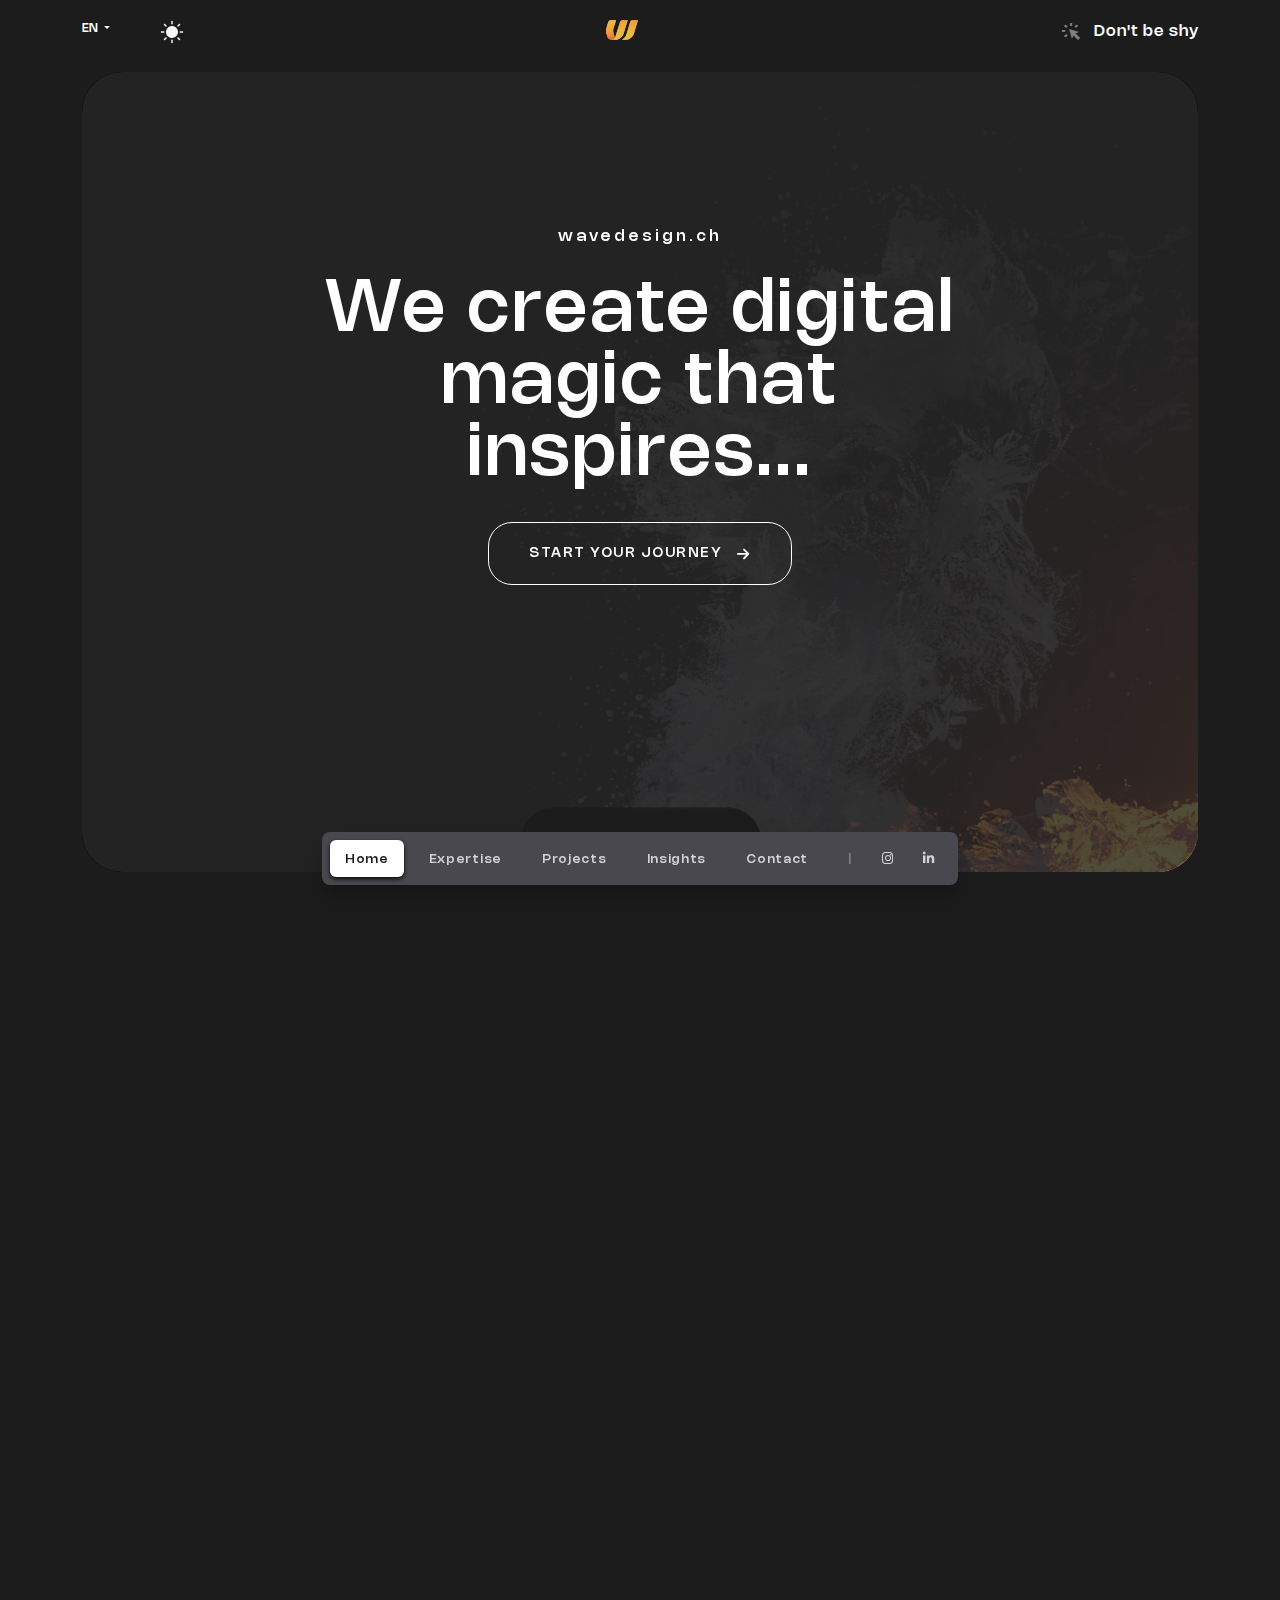
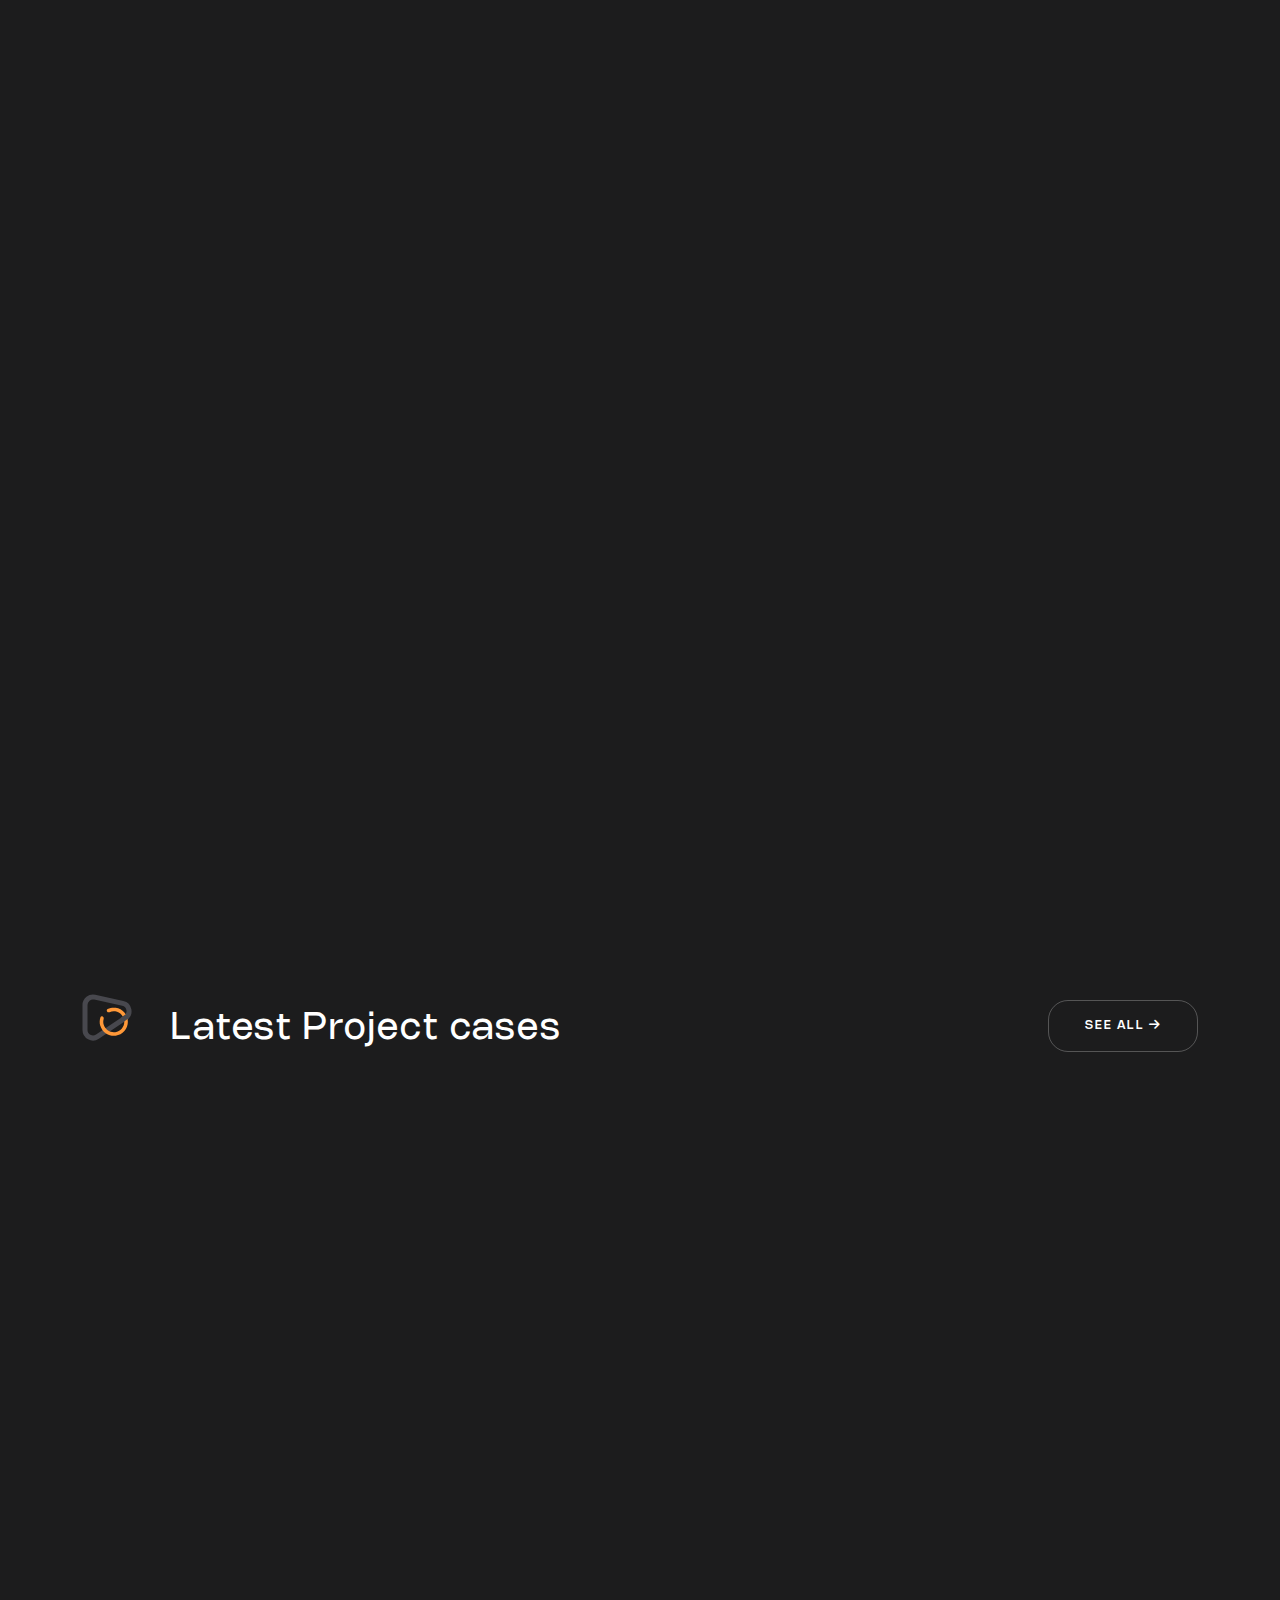
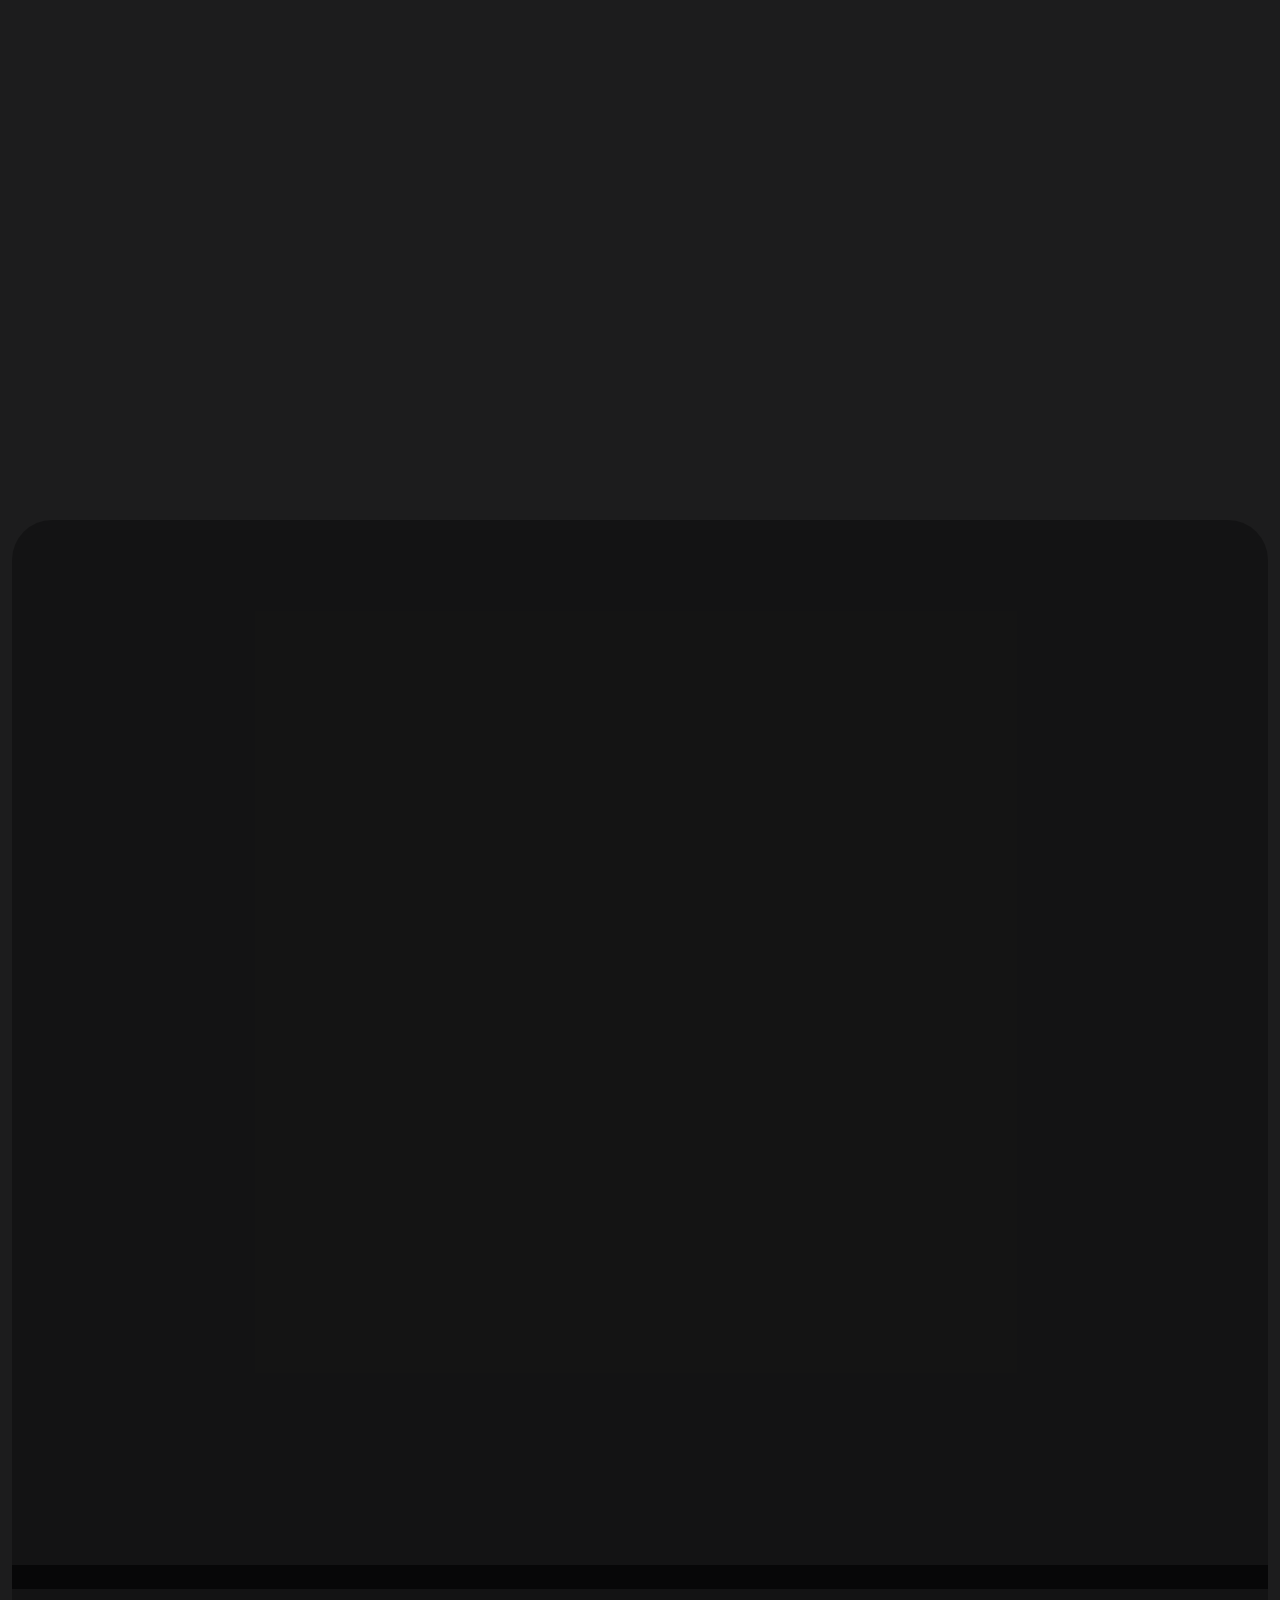
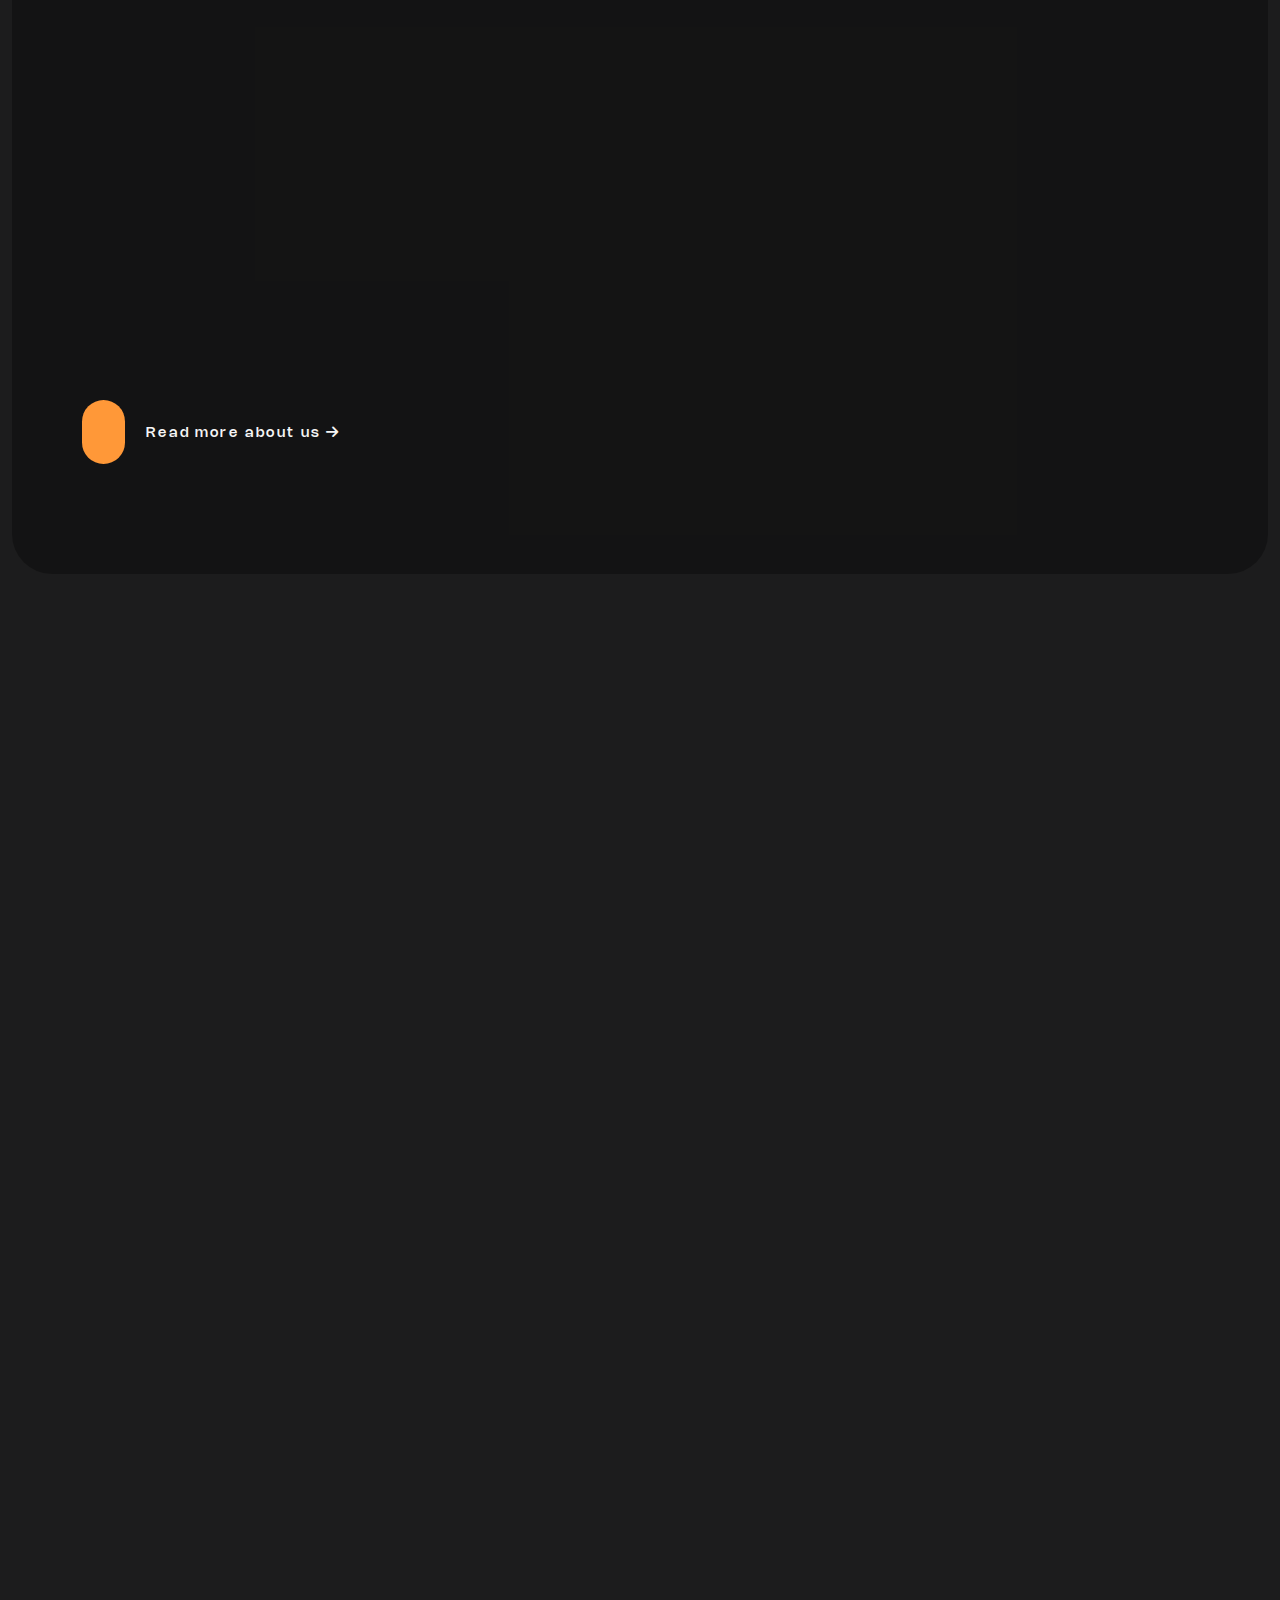
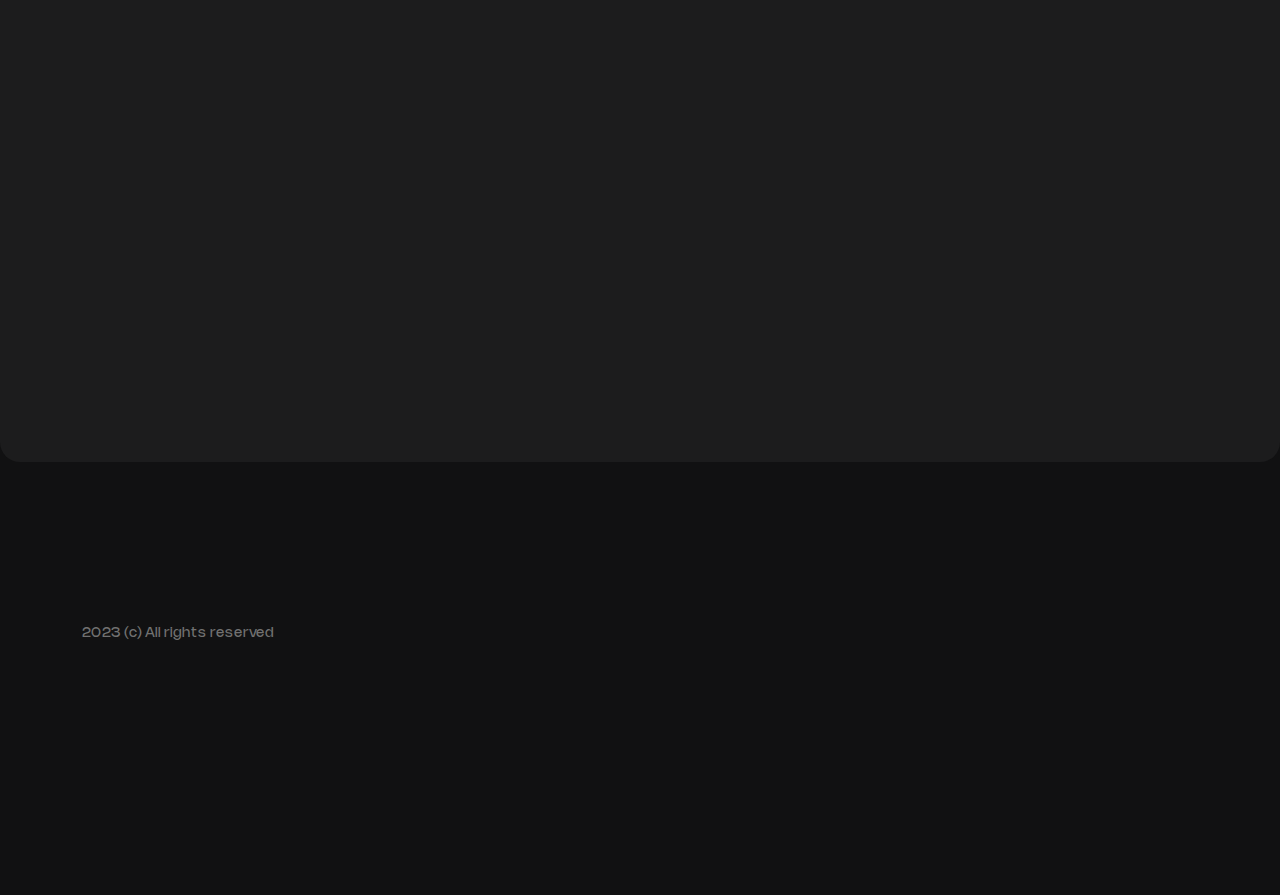
==== commit f46e59d6: "file save" ====
--- a/index.html
+++ b/index.html
@@ -112,7 +112,7 @@
         </li>
       </ul>
     </div>
-    <section class="home-page-carousel" id="page1carousel">
+    <section class="home-page-carousel arrow-trigger" id="page1carousel">
       <div class="container">
         <div class="roww">
           <div class="home-carousel-absolute-text-box container">
@@ -544,7 +544,7 @@
               </div>
             </div>
             <div class="text-center">
-              <a href="#" class="cst-btn">
+              <a href="#" class="cst-btn wow fadeInUp">
                 START YOUR JOURNEY
                 <i class="fa-solid fa-arrow-right"></i>
               </a>
--- a/assets/css/style.css
+++ b/assets/css/style.css
@@ -54,9 +54,12 @@
 :root {
   --bgColor: #1c1c1d;
   --borderRadius: 8px;
-  --lightModeText: #6c757d;
+  --lightModeText: 
+  RGB(72, 72, 78);
   --hoverGold: #df7e36;
   --footerColorBg: #111112;
+  --goldText: rgb(255, 152, 56);
+  --actLight: #48484e;
 }
 
 li {
@@ -81,6 +84,10 @@
 
 .white-bg {
   background: white !important;
+}
+
+.removepadding {
+  padding: 0px !important;
 }
 
 a.active-main-nav {
@@ -99,7 +106,7 @@
 }
 
 .light-theme-page {
-  background: white !important;
+  background: #e6e3e3 !important;
 }
 
 .dn-class {
@@ -113,7 +120,7 @@
 body {
   background: var(--bgColor) !important;
   position: relative;
-  transition: background 200ms;
+  /* transition: background 200ms; */
 }
 
 .sticky-header {
@@ -438,29 +445,25 @@
 
 .arrow-progress-tracker {
   position: fixed;
-  bottom: 20px;
-  right: 40px;
-}
-
-.arrow-progress-tracker {
-  height: 40px;
-  width: 40px;
+  height: 46px;
+  width: 46px;
   /* background: #df7e36; */
   border-radius: 50%;
   position: fixed;
-  bottom: 30px;
+  bottom: 15px;
   right: 30px;
   display: flex;
   justify-content: center;
   align-items: center;
   z-index: 10;
+  transition: bottom 500ms, right 500ms;
 }
 
 .arrow-progress-tracker .fa-solid.fa-arrow-up {
   color: #df7e36;
   background: var(--bgColor);
-  width: 36px;
-  height: 36px;
+  width: 42px;
+  height: 42px;
   display: flex;
   justify-content: center;
   align-items: center;
@@ -504,6 +507,7 @@
 .light-theme-page .about-hs a {
   color: #717171;
   border: 1px solid #717171;
+  background: transparent;
 }
 
 .light-theme-page .about-hs a:hover {
@@ -716,10 +720,11 @@
 .light-theme-page .circle_center {
   width: 280px;
   height: 280px;
+
   background: radial-gradient(
     50% 50% at 50% 50%,
-    rgba(0, 0, 0, 0.13) 41.71%,
-    rgba(255, 255, 255, 0.661) 100%
+    rgba(0, 0, 0, 0) 41.71%,
+    rgba(0, 0, 0, 0.05) 100%
   );
   z-index: 1;
 }
@@ -737,15 +742,14 @@
   height: 476px;
   background: radial-gradient(
     50% 50% at 50% 50%,
-    rgba(148, 147, 147, 0.245) 62.5%,
-    rgba(0, 0, 0, 0.02) 100%
+    rgba(0, 0, 0, 0) 41.71%,
+    rgba(0, 0, 0, 0.05) 100%
   );
 }
 
 .bulb-wrapper:hover .circle_top {
   background: white;
 }
-
 .bulb-wrapper:hover .circle_center {
   background: radial-gradient(50% 50% at 50% 50%, #ffe0c4 74.77%, #ffe8d3 100%),
     radial-gradient(
@@ -755,7 +759,6 @@
     );
   box-shadow: 0px 0px 40px #e99b53;
 }
-
 .bulb-wrapper:hover .circle_bottom {
   background: radial-gradient(50% 50% at 50% 50%, #ffd1a8 73.41%, #f9dfc3 100%),
     radial-gradient(
@@ -766,6 +769,16 @@
   box-shadow: 0px 0px 60px #e99b53;
 }
 
+.light-theme-page .bulb-wrapper:hover .circle_center {
+  background: none;
+}
+.light-theme-page .bulb-wrapper:hover .circle_bottom {
+  background: none;
+}
+.light-theme-page .bulb-wrapper:hover .circle_top {
+  background: rgb(189, 188, 188) !important;
+}
+
 .hr-body {
   background: rgba(128, 128, 128, 0.127);
   padding: 1px;
@@ -892,8 +905,7 @@
   transition: 500ms;
 }
 
-.light-theme-page .about-service-home .bg-black
-{
+.light-theme-page .about-service-home .bg-black {
   --bs-bg-opacity: 0.9 !important;
 }
 
@@ -912,6 +924,10 @@
 
 h3.whiteColorWow {
   color: white !important;
+  transition: all 1s ease-in-out;
+}
+.light-theme-page h3.whiteColorWow {
+  color: var(--lightModeText) !important;
   transition: all 1s ease-in-out;
 }
 
@@ -953,7 +969,7 @@
   font-family: "Nohemi-Medium";
 }
 
-.support-img-button a{
+.support-img-button a {
   padding: 15px 30px;
 }
 
@@ -1240,9 +1256,8 @@
   justify-content: start;
 }
 
-.light-theme-page .clients-show h4{
+.light-theme-page .clients-show h4 {
   color: var(--lightModeText);
-
 }
 
 .clients-show h4 img {
@@ -1271,8 +1286,8 @@
   transition: 500ms;
 }
 
-.light-theme-page footer{
-  background: white
+.light-theme-page footer {
+  background: white;
 }
 
 .footer-curve {
@@ -1311,7 +1326,7 @@
   font-family: "Nohemi-Regular";
 }
 
-.light-theme-page .footer-logo h6{
+.light-theme-page .footer-logo h6 {
   color: var(--lightModeText);
 }
 
@@ -1322,11 +1337,11 @@
   letter-spacing: 1.8px;
   margin-bottom: 72px;
   font-size: 36px;
-  transition:1s
+  transition: 1s;
 }
 
 .light-theme-page .footer-section h4 {
-color: var(--lightModeText);
+  color: var(--lightModeText);
 }
 
 .footer-section .footer-links ul {
@@ -1356,13 +1371,1352 @@
   transition: 500ms;
 }
 
-.light-theme-page .footer-section .footer-links ul li a{
+.light-theme-page .footer-section .footer-links ul li a {
   color: var(--lightModeText);
 }
 
 .footer-section .footer-links ul li a:hover {
   color: var(--hoverGold);
 }
+
+/*expertise-page*/
+.banner-service {
+  position: relative;
+  background: #131313;
+  box-shadow: 0px 4px 12px rgba(0, 0, 0, 0.25);
+  border-radius: 40px;
+  padding: 11.563rem 3.125rem 25rem;
+  text-align: center;
+  overflow: hidden;
+  /* height: 47.875rem; */
+  transition: 500ms;
+}
+
+.light-theme-page .banner-service {
+  background: white;
+  margin-top: 20px;
+}
+
+.light-theme-page .banner-service h1 {
+  color: var(--lightModeText);
+}
+
+.light-theme-page .banner-service .setting .blur-bg {
+  background: #ff901e;
+  opacity: 0.6;
+}
+
+.banner-service p {
+  font-family: "Nohemi-SemiBold";
+  font-size: 16px;
+  line-height: 22.4px;
+  letter-spacing: 3.2px;
+  /* margin-bottom: 32px; */
+  text-transform: uppercase;
+  color: #8d8c98;
+}
+
+.banner-service h1 {
+  font-size: 96px;
+  color: white;
+  /* line-height: 115px; */
+  letter-spacing: 0.8px;
+  margin-bottom: 8px;
+  font-family: "Nohemi-Medium";
+  transition: 500ms;
+}
+
+.banner-service h1 span {
+  color: #ff9838;
+}
+
+.banner-service .setting {
+  position: absolute;
+  left: 50%;
+  transform: translateX(-50%);
+  bottom: -38%;
+  animation: rotateImg 18s linear infinite;
+}
+
+.banner-service .setting .blur-bg {
+  background: rgba(255, 152, 56, 0.2);
+  filter: blur(100px);
+  position: absolute;
+  top: 0;
+  left: 0;
+  right: 0;
+  bottom: 0;
+}
+
+.banner-service.wow.zoomIn {
+  animation-duration: 0.5s;
+}
+
+.service-page-expert {
+  margin: 125px 0 200px;
+}
+
+.service-page-box {
+  display: flex;
+  gap: 4.5rem;
+  margin-bottom: 70px;
+  justify-content: safe;
+  align-items: start;
+}
+
+.serviceExpert-image {
+  width: 15.125rem;
+  height: 15.125rem;
+  min-width: 15.125rem;
+  background: #242425;
+  box-shadow: 0px 4px 12px rgba(0, 0, 0, 0.25);
+  border-radius: 40px;
+  overflow: hidden;
+  padding: 5rem;
+}
+
+.light-theme-page .serviceExpert-image{
+  background: white;
+}
+
+.serviceExpert-content a h3 {
+  color: white;
+  font-size: 48px;
+  letter-spacing: 0.8px;
+  margin-bottom: 8px;
+  font-family: "Nohemi-Medium";
+}
+
+.serviceExpert-content p {
+  color: white;
+  font-family: "Nohemi-Light";
+  font-size: 24px;
+  letter-spacing: 0.8px;
+  margin-bottom: 48px;
+}
+
+.ser-link {
+  display: flex;
+  flex-direction: column;
+  gap: 10px;
+  margin-bottom: 52px;
+}
+
+.ser-link a {
+  color: var(--hoverGold);
+  font-family: "Nohemi-Medium";
+  font-size: 16px;
+  position: relative;
+  overflow: hidden;
+  padding-left: 30px;
+}
+
+.ser-link a::before {
+  content: "";
+  inset: 0;
+  position: absolute;
+  background: url("../images/agency-icon.svg");
+  background-repeat: no-repeat;
+}
+
+.meta ul {
+  display: flex;
+  flex-wrap: wrap;
+  padding-left: 0;
+}
+
+.meta ul li a {
+  background: #242425;
+  border-radius: 200px;
+  color: white;
+  padding: 14px 24px;
+  height: 42px;
+  display: flex;
+  align-items: center;
+  justify-content: center;
+  font-size: 14px;
+  margin: 5px;
+  margin-left: 0px;
+  font-family: "Nohemi-Regular";
+  letter-spacing: 1.2px;
+}
+
+.contactExpertise {
+  background: #111112;
+  border-radius: 32px 32px 0px 0px;
+  padding: 4.375rem 0;
+  margin-bottom: 0;
+}
+
+.contact-header {
+  display: flex;
+  align-items: center;
+  justify-content: space-between;
+  gap: 7rem;
+  padding: 70px 110px;
+  background: #1c1c1d;
+  border-radius: 20px;
+  margin-bottom: 20px;
+}
+
+.contact-header_left {
+  /* width: 763px; */
+}
+
+.contact-header_left .animated-hr .hr-body {
+  margin-bottom: 0px;
+}
+
+.contact-header_left h1 {
+  font-family: "Nohemi-Regular";
+  font-size: 96px;
+  letter-spacing: 0.8px;
+  margin-bottom: 64px;
+  color: white;
+}
+
+.contact-header_left h1 span {
+  color: var(--hoverGold);
+}
+
+.contact-header_right svg {
+  fill: currentColor;
+  height: auto;
+  max-width: 66vmin;
+  transform-origin: center;
+  width: 100%;
+  animation: rotatingSvg 20s infinite linear;
+}
+
+.contact-header_right textPath {
+  font-size: 6px;
+  fill: #ffffff;
+  text-transform: uppercase;
+  font-family: "Nohemi-Light";
+  letter-spacing: 0.05rem;
+}
+
+.contact-header_right svg circle {
+  animation: rotatingSvg 0s infinite linear;
+}
+
+.contact-form .form-group {
+  background: #1c1c1d;
+  border-radius: 20px;
+  padding: 2.5rem;
+  margin-bottom: 0.75rem;
+}
+
+.contact-form .form-group ::placeholder {
+  color: gray;
+}
+
+.contact-form .form-group label {
+  font-size: 15px;
+  color: #ffffff;
+  margin-bottom: 5px;
+  min-height: 30px;
+  font-family: "Nohemi-Regular";
+  letter-spacing: 1px;
+}
+
+.contact-form .form-group label span {
+  color: var(--hoverGold);
+}
+
+.contact-form .form-control {
+  background: transparent;
+  border: none;
+  padding: 0;
+  color: #ffffff;
+  font-family: "Nohemi-Medium";
+  letter-spacing: 0.05rem;
+}
+
+.custom-height {
+  height: 320px;
+  overflow: hidden;
+}
+
+.contact-form .form-group .custom_submit {
+  display: flex;
+  justify-content: center;
+  align-items: center;
+  height: 100%;
+}
+
+.contact-form .form-group .custom_submit button {
+  background: none;
+  border: none;
+  text-transform: uppercase;
+  gap: 10px;
+  color: white;
+  font-family: "Nohemi-Regular";
+  font-size: 17px;
+}
+
+textarea.form-control:focus,
+.form-group input:focus {
+  background: transparent !important;
+  border-color: transparent !important;
+  box-shadow: 0 0 0 transparent !important;
+}
+
+textarea.form-control,
+.form-group input {
+  color: rgb(255, 255, 255);
+}
+
+.light-theme-page .serviceExpert-content a h3 {
+  color: var(--lightModeText);
+}
+.light-theme-page .serviceExpert-content p {
+  color: var(--lightModeText);
+}
+
+.light-theme-page .meta a {
+  background: white;
+  color: var(--lightModeText);
+}
+
+/* projects page starts here */
+.banner-main-project {
+  background: #131313;
+  box-shadow: 0px 4px 12px rgba(0, 0, 0, 0.25);
+  border-radius: 20px;
+  padding: 7rem;
+  overflow: hidden;
+  position: relative;
+  margin-bottom: 100px;
+  transition: 500ms;
+}
+
+.banner-main-project p {
+  font-family: "Nohemi-Medium";
+  text-transform: uppercase;
+  letter-spacing: 0.2rem;
+  color: #717171;
+  margin-bottom: 2rem;
+  color: #8d8c98;
+}
+
+.banner-main-project h3 {
+  font-family: "Nohemi-Medium";
+  letter-spacing: 0.05rem;
+  line-height: 4.5rem;
+  color: #ffffff;
+  font-size: 4rem;
+  transition: all 1s;
+}
+
+.banner-main-project h3 span {
+  color: #ff9838;
+}
+
+.banner-counter ul {
+  display: flex;
+  padding-left: 0;
+  margin-top: 10rem;
+  gap: 4rem;
+}
+
+.banner-counter ul li h3 {
+  font-size: 2rem;
+  color: #ffffff;
+  letter-spacing: 0.05rem;
+  line-height: 2rem;
+  margin-bottom: 1rem;
+  transition: all 0.2s;
+}
+
+.banner-counter ul li p {
+  color: #8d8c98;
+  text-transform: none;
+  letter-spacing: 0.05rem;
+}
+
+.banner-circle-animation {
+  position: absolute;
+  right: -243px;
+  bottom: -243px;
+  width: 486px;
+  height: 486px;
+}
+
+.banner-circle-animation svg {
+  font-size: 4.35px;
+  fill: #ff9838;
+  text-transform: uppercase;
+  position: absolute;
+  left: 50%;
+  top: 50%;
+  transform: translate(-50%, -50%);
+}
+
+.banner-circle-animation .box-shadow {
+  background: rgba(255, 152, 56, 0.08);
+  filter: blur(100px);
+  position: absolute;
+  top: 0;
+  left: 0;
+  bottom: 0;
+  right: 0;
+}
+
+.banner-circle-animation .circle-rotating {
+  position: relative;
+}
+
+.banner-circle-animation .circle-rotating .rot-360 {
+  position: relative;
+  animation: rotateFixCenter 15s linear infinite;
+}
+
+.light-theme-page .banner-main-project {
+  background: white;
+  margin-top: 20px;
+  transition: 500ms;
+}
+
+.light-theme-page .banner-main-project h3 {
+  color: rgb(158, 153, 153);
+  transition: 500ms;
+}
+
+.light-theme-page .banner-main-project .box-shadow {
+  background: rgb(255, 187, 0);
+  opacity: 0.4;
+  transition: 500ms;
+}
+
+.light-theme-page .banner-main-project ul li h3 {
+  color: rgb(99, 99, 99);
+}
+
+.ui-group {
+  display: flex;
+  justify-content: start;
+  align-items: center;
+  /* background: red; */
+  margin-bottom: 0;
+}
+
+.ui-group p {
+  color: gray;
+  margin: auto 0;
+  margin-right: 1.25rem;
+  font-size: 16px;
+  font-family: "Nohemi-Regular";
+  line-height: 22px;
+  letter-spacing: 0.7px;
+}
+
+.filters button {
+  font-size: 0.875rem;
+  cursor: pointer;
+  padding: 0.875rem 1.5rem;
+  border-radius: 100px;
+  background-color: #242425;
+  color: #f5f5f5;
+  letter-spacing: 0.02rem;
+  height: 42px;
+  transition: 0.5s;
+  display: flex;
+  justify-content: center;
+  align-items: center;
+  font-family: "Nohemi-Regular";
+  border: none;
+}
+
+.light-theme-page .filters button {
+  background: white;
+  color: var(--lightModeText);
+  border: 1px solid var(--lightModeText);
+}
+
+.light-theme-page .filters button.is-checked {
+  color: white !important;
+  background: var(--lightModeText) !important;
+}
+
+#project-filter .grid.MoreWidth {
+  min-width: 100%;
+  margin: 40px auto 40px;
+  padding: 0;
+  display: flex;
+  flex-wrap: wrap;
+  list-style-type: none;
+}
+
+.filters {
+  display: flex;
+  flex-wrap: wrap;
+  justify-content: center;
+  gap: 0.5rem;
+  margin: 10px 0 20px;
+}
+
+.filters button.is-checked {
+  background-color: #fff !important;
+  color: #121212 !important;
+}
+
+#project-filter .element-item {
+  margin-bottom: 42px;
+}
+
+.cat-item {
+  margin-bottom: 42px;
+}
+
+#project-filter .grid.MoreWidth .animated-hr .col-12 {
+  background: red;
+  height: 0px;
+}
+
+.cat-img {
+  height: 7rem;
+  width: 100%;
+  filter: drop-shadow(0px 4px 12px rgba(0, 0, 0, 0.25));
+  /* background: blue; */
+}
+
+.element-item:hover {
+  cursor: pointer;
+}
+
+#project-filter .element-item:hover .cat-img img {
+  scale: 1.05;
+}
+
+#project-filter .element-item:hover .img-text {
+  font-size: 2.7rem;
+}
+
+.cat-left {
+  justify-content: space-between;
+}
+
+#project-filter .element-item:hover button {
+  background: var(--hoverGold);
+  color: white;
+  border-color: var(--hoverGold);
+}
+
+.cat-img img {
+  width: 100%;
+  height: 100%;
+  border-radius: 12px;
+  transition: 400ms ease-in-out;
+  object-fit: cover;
+}
+
+.cat-left {
+  align-items: center;
+}
+
+.img-text {
+  transform-origin: left;
+  position: relative;
+  height: fit-content;
+  width: fit-content;
+  /* margin-left: 80px; */
+}
+
+#project-filter .grid.MoreWidth .element-item:first-child .img-text::after {
+  content: "new!";
+  position: absolute;
+  color: RGB(255, 152, 56);
+  font-size: 15px;
+  top: 100%;
+  left: 0;
+  font-family: "Nohemi-Regular";
+}
+
+.cat-date {
+  /* background: red; */
+  height: 100%;
+  display: flex;
+  align-items: center;
+}
+
+#project-filter .grid h4.img-text {
+  color: white;
+  transition: 500ms;
+  font-size: 2.25rem;
+  letter-spacing: 0.7px;
+  font-family: "Nohemi-Regular";
+}
+
+.light-theme-page h4.img-text {
+  color: var(--lightModeText);
+}
+
+.light-theme-page #project-filter .element-item:hover button {
+  border-color: transparent;
+  color: white;
+}
+
+.light-theme-page p.desc-top {
+  color: rgb(66, 66, 66);
+}
+
+.light-theme-page .cat-right button {
+  color: var(--lightModeText);
+  border-color: var(--lightModeText);
+}
+
+p.cat-date {
+  color: gray;
+  font-size: 12px;
+  letter-spacing: 0.7px;
+  font-family: "Nohemi-Regular";
+}
+
+p.desc-top {
+  color: white;
+  font-size: 16px;
+  letter-spacing: 0.7px;
+  font-family: "Nohemi-Regular";
+  margin-bottom: 20px;
+}
+
+.cat-desc button {
+  border: 1px solid rgba(255, 255, 255, 0.267);
+  outline: none;
+  color: white;
+  height: 52px;
+  padding: 17px 2.5rem 13px;
+  border-radius: 20px;
+  font-size: 0.75rem;
+  font-family: "Nohemi-Regular";
+  background: transparent;
+  letter-spacing: 1.5px;
+  transition: 400ms ease-in-out;
+}
+
+.load-more-btn {
+  display: block;
+  margin: 80px auto;
+  border: 2px solid;
+  text-align: center;
+  width: 170px;
+  font-size: 14px;
+  letter-spacing: 0.9px;
+  padding: 23px 10px 20px;
+  border: 1px solid rgba(255, 255, 255, 0.295);
+  color: white;
+  border-radius: 20px;
+  display: flex;
+  justify-content: center;
+  gap: 10px;
+  align-items: center;
+  transition: 500ms;
+  font-family: "Nohemi-Medium";
+}
+
+.light-theme-page .load-more-btn {
+  color: var(--lightModeText);
+  border-color: var(--lightModeText);
+}
+
+.loader {
+  width: 20px;
+  height: 20px;
+  border-radius: 50%;
+  border: 3px solid gray;
+  border-top-color: white;
+  animation: rotateFixCenterRev 1s infinite;
+  transition: 500ms;
+}
+
+.load-more-btn:hover {
+  background: white;
+  color: black;
+}
+
+.light-theme-page .load-more-btn:hover {
+  background: rgb(218, 218, 218);
+  color: var(--lightModeText);
+  border-color: rgb(218, 218, 218);
+}
+
+.load-more-btn:hover .loader {
+  border-top-color: rgb(27, 27, 27);
+}
+
+.light-theme-page .blur-bg {
+  display: none;
+}
+.light-theme-page .box-shadow {
+  display: none;
+}
+
+.light-theme-page .banner-circle-animation svg {
+  fill: #ff7c01;
+}
+
+/* insights page starts here */
+.blog-scrollable {
+  margin: 100px 0;
+  position: relative;
+}
+
+.sticky-blog-card {
+  background: #131313;
+  box-shadow: 0px 4px 12px rgba(0, 0, 0, 0.25), 0px 4px 4px rgba(0, 0, 0, 0.25);
+  border-radius: 20px;
+  padding: 3rem;
+  position: sticky;
+  top: 75px;
+  /* max-width: 458px; */
+}
+
+.sticky-blog-card h1,
+.sticky-blog-card h5,
+.sticky-blog-card h6,
+.sticky-blog-card p {
+  color: white;
+}
+
+.sticky-blog-card h1 {
+  font-size: 96px;
+  line-height: 115px;
+  letter-spacing: 0.7px;
+  margin-bottom: 10.5px;
+  font-family: "Nohemi-Medium";
+}
+
+.sticky-blog-card h1 small {
+  font-family: "Nohemi-Regular";
+  font-size: 84px;
+  display: block;
+}
+
+.sticky-blog-card h6 {
+  font-size: 16px;
+  line-height: 24px;
+  letter-spacing: 0.7px;
+  margin-bottom: 63px;
+  font-family: "Nohemi-Regular";
+}
+
+.sticky-blog-card h5 {
+  font-size: 20px;
+  line-height: 24px;
+  letter-spacing: 0.7px;
+  margin-bottom: 43px;
+  font-family: "Nohemi-Regular";
+}
+
+.sticky-blog-card h5 span {
+  color: RGB(255, 152, 56);
+}
+
+.sticky-blog-card p {
+  color: gray;
+  font-size: 14px;
+  line-height: 20px;
+  font-family: "Nohemi-Regular";
+  letter-spacing: 0.7px;
+  /* border: 2px solid; */
+  text-align: center;
+  position: relative;
+  overflow: hidden;
+  display: flex;
+  justify-content: center;
+  align-items: center;
+}
+
+.sticky-blog-card p::before {
+  content: "";
+  position: absolute;
+  inset: 0;
+  background: gray;
+  height: 1.5px;
+  left: 0;
+  top: 41%;
+  width: 45%;
+}
+
+.sticky-blog-card p::after {
+  content: "";
+  position: absolute;
+  inset: 0;
+  background: gray;
+  height: 1.5px;
+  left: 54.5%;
+  top: 41%;
+  width: 45%;
+}
+
+.sticky-blog-card a {
+  padding: 28px 35px 25px;
+  display: flex;
+  justify-content: center;
+  align-items: center;
+  gap: 10px;
+  color: rgb(26, 25, 25);
+  border-radius: 20px;
+  background: white;
+  font-size: 14px;
+  letter-spacing: 1.5px;
+  font-family: "Nohemi-SemiBold";
+  transition: 500ms;
+}
+
+.sticky-blog-card a:hover {
+  background: var(--goldText);
+  color: white;
+}
+
+.options-for-stack {
+  /* background: red; */
+}
+
+.options-for-stack p {
+  color: gray;
+  font-size: 16px;
+  line-height: 22px;
+  letter-spacing: 0.7px;
+  font-family: "Nohemi-Regular";
+  /* background: blue; */
+  margin: auto 0;
+  margin-right: 15px;
+}
+
+#insights-filter .animated-hr .col-12 {
+  height: 0px;
+}
+
+.insights-item {
+  margin: 50px 0;
+  width: 100%;
+}
+
+.insights-item:hover .insightsExplore {
+  background: var(--goldText);
+  color: white;
+}
+
+.insights-item:hover .insights-item-img img {
+  scale: 1.1;
+}
+
+.insights-item-img {
+  width: 100%;
+  height: 100%;
+  height: auto;
+  overflow: hidden;
+  border-radius: 20px;
+  /* border-radius: 36px; */
+  /* border: 2px solid blue; */
+  margin: auto 0;
+  display: inline-block;
+  aspect-ratio: 1 / 1;
+}
+
+.insights-item-img img {
+  width: 100%;
+  height: 100%;
+  transition: 500ms;
+  object-fit: cover;
+}
+
+.col-lg-5 {
+  /* background: red; */
+}
+
+.insights-item-content p {
+  color: gray;
+  font-size: 12px;
+  line-height: 17px;
+  margin-bottom: 37px;
+  font-family: "Nohemi-Regular";
+  letter-spacing: 0.7px;
+}
+
+.insights-item-content ul {
+  padding-left: 0px;
+  display: flex;
+  justify-content: start;
+  gap: 10px;
+  flex-wrap: wrap;
+}
+
+.insights-item-content ul li a {
+  font-family: "Nohemi-Regular";
+  font-size: 14px;
+  line-height: 20px;
+  padding: 14px 20px;
+  letter-spacing: 0.7px;
+  background: #242425;
+  border-radius: 2000px;
+  color: #ffffff;
+  height: 2.625rem;
+  display: flex;
+  align-items: center;
+  justify-content: center;
+  font-size: 0.875rem;
+}
+
+.insights-item-content h3 {
+  font-family: "Nohemi-Regular";
+  font-size: 32px;
+  line-height: 39px;
+  margin-bottom: 16px;
+  letter-spacing: 0.7px;
+  color: white;
+  margin-top: 20px;
+}
+
+.insightsExplore {
+  color: white;
+  font-family: "Nohemi-Medium";
+  font-size: 12px;
+  margin-bottom: 32px;
+  padding: 17px 40px 13px;
+  border: 1px solid rgba(255, 255, 255, 0.192);
+  width: fit-content;
+  border-radius: 20px;
+  display: block;
+  transition: 500ms;
+}
+
+.insights-item-content .user {
+  gap: 10px;
+  align-items: center;
+}
+
+.insights-item-content .user p {
+  font-size: 16px;
+  line-height: 22px;
+  font-family: "Nohemi-Regular";
+  letter-spacing: 0.7px;
+  position: relative;
+  color: white;
+}
+
+.insights-item-content .user p::after {
+  content: "CEO";
+  position: absolute;
+  inset: 0;
+  top: 23px;
+  color: gray;
+  font-size: 14px;
+  line-height: 16.8px;
+  letter-spacing: 0.7px;
+  font-family: "Nohemi-Regular";
+}
+
+.light-theme-page .insights-item-content h3 {
+  color: rgb(83, 83, 83);
+}
+
+.light-theme-page .insightsExplore {
+  color: var(--lightModeText);
+  border-color: var(--lightModeText);
+}
+
+.light-theme-page .insights-item:hover .insightsExplore {
+  color: white;
+  border-color: var(--goldText);
+  transition: 300ms;
+}
+
+.light-theme-page .insights-item-content .user p {
+  color: rgb(34, 34, 34);
+}
+
+.light-theme-page .insights-item-content ul li a {
+  background: white;
+  color: var(--lightModeText);
+  border: 1px solid var(--lightModeText);
+}
+.light-theme-page .sticky-blog-card {
+  background: white;
+}
+
+.light-theme-page .sticky-blog-card h1 {
+  color: rgb(83, 83, 83);
+}
+.light-theme-page .sticky-blog-card h5 {
+  color: var(--lightModeText);
+}
+.light-theme-page .sticky-blog-card h6 {
+  color: var(--lightModeText);
+}
+
+.light-theme-page .sticky-blog-card a {
+  color: var(--lightModeText);
+  border: 2px solid #6c757d4b;
+  transition: 500ms;
+}
+
+.light-theme-page .sticky-blog-card a:hover {
+  /* color: rgb(83, 83, 83); */
+  color: white;
+  border: 2px solid transparent;
+}
+
+.load-more-btn-insights {
+  display: flex;
+  gap: 10px;
+  align-items: center;
+  color: white;
+  font-family: "Nohemi-Regular";
+  letter-spacing: 0.7px;
+  font-size: 14px;
+  width: fit-content !important;
+  border: 1px solid rgba(255, 255, 255, 0.219);
+  padding: 13px 10px 10px;
+  border-radius: 12px;
+  margin: 0 auto;
+  transition: 500ms;
+}
+
+.load-more-btn-insights {
+  color: var(--lightModeText);
+  border-color: var(--lightModeText);
+}
+
+.load-more-btn-insights:hover {
+  background: white;
+  color: black;
+}
+
+.light-theme-page .load-more-btn-insights:hover {
+  background: var(--bgColor);
+  color: rgb(255, 255, 255);
+  border-color: rgb(218, 218, 218);
+}
+
+.load-more-btn-insights:hover .loader {
+  border-top-color: rgb(27, 27, 27);
+}
+
+.light-theme-page .load-more-btn-insights .loader {
+  border-top-color: var(--bgColor);
+}
+
+.light-theme-page .load-more-btn-insights:hover .loader {
+  border-top-color: white;
+}
+
+.insights-item.element-item {
+  margin: 0;
+  margin-top: 25px;
+}
+
+.contact-poster {
+  margin: 20px 0 120px;
+  /* display: block; */
+  position: relative;
+}
+
+h1.drop-line {
+  color: white;
+  font-size: 128px;
+  line-height: 153px;
+  font-family: "Nohemi-Regular";
+  margin-bottom: 55px;
+  display: flex;
+  justify-content: space-between;
+}
+
+h1.drop-line span {
+  font-family: "Nohemi-Light";
+  color: var(--goldText);
+  margin-right: 200px;
+}
+
+.dog-poster {
+  box-shadow: 0px 4px 12px rgba(0, 0, 0, 0.25);
+  border-radius: 40px;
+  background-color: #242425;
+  overflow: hidden;
+  padding: 5rem 3.688rem;
+  position: relative;
+  min-height: 26.188rem;
+  margin-bottom: 20px;
+}
+
+.vibe,
+.dog {
+  /* background: red; */
+  position: absolute;
+}
+
+.vibe {
+  top: 0;
+  left: 0;
+}
+
+.dog {
+  bottom: 0;
+  left: 0;
+}
+
+.start-project {
+  box-shadow: 0px 4px 12px rgba(0, 0, 0, 0.25);
+  border-radius: 40px;
+  background-color: #242425;
+  overflow: hidden;
+  padding: 5rem 3.688rem;
+  position: relative;
+  min-height: 26.188rem;
+  margin-bottom: 20px;
+}
+
+.start-project p {
+  color: #8d8c98;
+  letter-spacing: 0.2rem;
+  text-transform: uppercase;
+  line-height: 1rem;
+  font-family: "Nohemi-SemiBold";
+  margin-bottom: 1rem;
+}
+
+.start-project a {
+  font-size: 1.6rem;
+  color: #ffffff;
+  line-height: 3rem;
+  letter-spacing: 0.05rem;
+  font-family: "Nohemi-Regular";
+}
+
+.office {
+  box-shadow: 0px 4px 12px rgba(0, 0, 0, 0.25);
+  border-radius: 40px;
+  background-color: #242425;
+  overflow: hidden;
+  padding: 5rem 3.688rem;
+  position: relative;
+  min-height: 26.188rem;
+  margin-bottom: 20px;
+}
+
+.contact-poster .animated-hr .col-12 {
+  height: 0px;
+}
+
+.contact-poster .animated-hr {
+  margin: 50px 0;
+}
+
+.office p {
+  color: #8d8c98;
+  letter-spacing: 0.2rem;
+  text-transform: uppercase;
+  line-height: 1rem;
+  font-family: "Nohemi-SemiBold";
+  margin-bottom: 1rem;
+}
+
+.office a {
+  font-size: 2rem;
+  color: #ffffff;
+  line-height: 3rem;
+  letter-spacing: 0.05rem;
+  font-family: "Nohemi-SemiBold";
+}
+
+.office h4 {
+  font-size: 2rem;
+  color: #ffffff;
+  line-height: 3rem;
+  letter-spacing: 0.05rem;
+  font-family: "Nohemi-SemiBold";
+  margin-bottom: 1.438rem;
+}
+
+a.btn-map {
+  font-family: "Nohemi-SemiBold";
+  font-size: 12px;
+  line-height: 48px;
+  padding: 17px 40px 13px;
+  text-transform: uppercase;
+  letter-spacing: 2px;
+  border: 1px solid rgba(255, 255, 255, 0.26);
+  border-radius: 17px;
+  transition: 500ms;
+}
+
+a.btn-map:hover {
+  background: white;
+  color: var(--bgColor);
+}
+
+.light-theme-page h1.drop-line {
+  color: var(--lightModeText);
+}
+
+.light-theme-page .dog-poster,
+.light-theme-page .start-project,
+.light-theme-page .office {
+  background: white;
+  transform: 500ms;
+}
+
+.light-theme-page .start-project a {
+  color: var(--hoverGold);
+}
+
+.light-theme-page .office a.uselessno,
+.light-theme-page .office h4 {
+  color: var(--goldText);
+}
+
+.light-theme-page a.btn-map {
+  border-color: var(--lightModeText);
+  color: var(--lightModeText);
+}
+
+.light-theme-page a.btn-map:hover {
+  color: white;
+  background: var(--goldText);
+  border-color: var(--goldText);
+}
+
+.light-theme-page .contactExpertise {
+  background: white;
+  transition: 500ms;
+}
+
+.light-theme-page .contact-header {
+  background: #E6E3E3;
+}
+
+.light-theme-page .contact-header h1 {
+  color: var(--lightModeText);
+  transition: 500ms;
+}
+
+.light-theme-page .contact-form .form-group {
+  background: #E6E3E3;
+}
+
+.light-theme-page .contact-form .form-group label {
+  color: rgb(68, 68, 68);
+}
+
+.light-theme-page .custom_submit img {
+  background: var(--lightModeText);
+  padding: 3px;
+  border-radius: 10px;
+}
+
+.light-theme-page .custom_submit span {
+  color: var(--lightModeText);
+}
+
+.light-theme-page .contact-header_right svg textPath {
+  fill: var(--goldText);
+  font-family: "Nohemi-Regular";
+}
+
+.light-theme-page .home-carousel-absolute-text-box a {
+  border-color: RGB(62, 62, 62) !important;
+}
+
+.light-theme-page .home-carousel-absolute-text-box a:hover{
+  border-color: white !important;
+}
+
+.light-theme-page .bg-black {
+  background: white !important;
+}
+
+.light-theme-page .support-content {
+  background: white;
+}
+
+.light-theme-page .support-content p {
+  color: var(--lightModeText);
+}
+
+.light-theme-page .support-content h3 {
+  color: #48484e;
+}
+
+.light-theme-page .support-inline-left {
+  background: white;
+}
+
+.light-theme-page .support-inline-left h4 {
+  color: var(--lightModeText);
+}
+
+.light-theme-page .arrow-prior-box {
+  background: rgb(235, 234, 234);
+}
+
+.light-theme-page .arrow-prior-box:hover {
+  background: var(--goldText);
+  color: white !important;
+}
+
+.light-theme-page .support-inline-right .btn-submit:hover {
+  background: white !important;
+}
+
+.light-theme-page .support-inline-right .btn-submit:hover img {
+  background: var(--lightModeText);
+  padding: 4px;
+  border-radius: 10px;
+}
+
+.light-theme-page .support-inline-right .btn-submit:hover span {
+  color: var(--lightModeText);
+}
+
+.light-theme-page .footer-curve {
+  background: #e6e3e3 !important;
+}
+
+.light-theme-page a.arrow-prior-box {
+  color: var(--actLight) !important;
+}
+
+.light-theme-page .lang-sh button {
+  color: rgb(61, 61, 61) !important;
+}
+
+.light-theme-page .project-boxes {
+  background: #ffffff;
+  padding: 10px 12px;
+  border-radius: 31px;
+  margin-bottom: 20px;
+}
+
+.light-theme-page .hr-body {
+  background: rgba(128, 128, 128, 0.98);
+}
+
+.light-theme-page .service-main-cont {
+  background: #fff;
+}
+
+.light-theme-page .service-main-cont h6 {
+  color: var(--lightModeText);
+  /* display: none; */
+}
+
+.light-theme-page .cst-btn {
+  background: #2b2b2b;
+  color: white;
+}
+.light-theme-page .cst-btn:hover {
+  background: var(--goldText);
+  color: white;
+}
+
+.light-theme-page h2.whiteColorChild {
+  color: var(--lightModeText);
+  transition: all 1s ease-in-out;
+}
+
+/* git test */
 /*//////////////////////////////////////////////////////////////////////////////////////////////////////////////////////////////////////////////////////////////////////////////////////////////////////*/
 /* animations */
 
@@ -1418,6 +2772,53 @@
   }
 }
 
+@keyframes rotateImg {
+  from {
+    left: 50%;
+    transform: translateX(-50%) rotate(0deg);
+  }
+  to {
+    left: 50%;
+    transform: translateX(-50%) rotate(-360deg);
+  }
+}
+
+@keyframes rotatingSvg {
+  0% {
+    transform: rotate(0deg);
+  }
+  20% {
+    transform: rotate(90deg);
+  }
+  50% {
+    transform: rotate(0deg);
+  }
+  60% {
+    transform: rotate(110deg);
+  }
+  100% {
+    transform: rotate(0deg);
+  }
+}
+
+@keyframes rotateFixCenter {
+  from {
+    transform: rotate(0deg);
+  }
+  to {
+    transform: rotate(-360deg);
+  }
+}
+
+@keyframes rotateFixCenterRev {
+  from {
+    transform: rotate(0deg);
+  }
+  to {
+    transform: rotate(360deg);
+  }
+}
+
 /*//////////////////////////////////////////////////////////////////////////////////////////////////////////////////////////////////////////////////////////////////////////////////////////////////////*/
 /* media queries */
 
@@ -1425,16 +2826,73 @@
   .container.IncWidth {
     max-width: 1480px !important;
   }
+  #project-filter .grid.MoreWidth {
+    max-width: 1600px !important;
+  }
 }
 
 @media (max-width: 1401px) {
+  .sticky-blog-card {
+    padding: 30px 22px;
+  }
   h2.arrow-h2 {
     font-size: 67px;
     line-height: 72px;
   }
+  .banner-service h1 {
+    font-size: 82.5px;
+  }
+  .banner-service {
+    padding: 11rem 0 25rem;
+  }
 }
 
 @media (max-width: 1201px) {
+  .sticky-blog-card {
+    padding: 25px 20px;
+  }
+  .sticky-blog-card h6 {
+    font-size: 14px;
+    line-height: 21px;
+    margin-bottom: 50px;
+  }
+  .sticky-blog-card h5 {
+    font-size: 15px;
+    line-height: 21px;
+  }
+  .sticky-blog-card .own-write {
+    font-size: 11px;
+    gap: 10px;
+  }
+  .sticky-blog-card h1 {
+    font-size: 86px;
+    line-height: 90px;
+  }
+  .sticky-blog-card h1 small {
+    font-size: 70px;
+    line-height: 80px;
+  }
+
+  .filters p {
+    width: 100%;
+    margin-bottom: 20px;
+    padding-left: 8px;
+  }
+
+  p.desc-top {
+    font-size: 14px;
+  }
+  .cat-right button {
+    font-size: 10px;
+    padding: 17px 35px 13px;
+  }
+
+  .banner-service .setting {
+    bottom: -44%;
+  }
+  .banner-service p {
+    font-size: 14px;
+  }
   .slider-below-show {
     bottom: -24.5%;
     /* border: 2px solid white; */
@@ -1446,6 +2904,23 @@
   h2.arrow-h2 {
     font-size: 63px;
   }
+  .banner-service h1 {
+    font-size: 70px;
+  }
+  .banner-service {
+    padding: 5rem 0 21rem;
+  }
+  .banner-main-project h3 {
+    font-size: 56px;
+    line-height: 65px;
+  }
+  .banner-counter ul li h3 {
+    font-size: 25px;
+    margin-bottom: 5px;
+  }
+  .banner-counter ul li p {
+    font-size: 14px;
+  }
 }
 
 @media (min-width: 1199px) and (max-width: 1401px) {
@@ -1455,6 +2930,37 @@
 }
 
 @media (max-width: 1200px) {
+  .start-project {
+    padding: 80px 30px;
+  }
+
+  .start-project a {
+    font-size: 18px;
+  }
+
+  .office p,
+  .office h4,
+  a.uselessno {
+    font-size: 20px;
+    line-height: 35px;
+    font-family: "Nohemi-Regular";
+  }
+
+  .contact-header {
+    display: flex;
+    justify-content: space-between;
+    gap: 3rem;
+  }
+  .contact-header_left {
+    /* width: 500px; */
+  }
+  .contact-header_left h1 {
+    font-size: 80px;
+  }
+  .contact-header_right svg {
+    width: 250px;
+    height: 250px;
+  }
   .roww {
     height: 700px !important;
   }
@@ -1503,9 +3009,89 @@
     font-size: 57px;
     line-height: 60px;
   }
+  .banner-service h1 {
+    font-size: 60px;
+  }
 }
 
 @media (max-width: 992px) {
+  h1.drop-line span {
+    display: none;
+  }
+  .dog-poster img.vibe {
+    left: 50%;
+    transform: translateX(-50%) rotate(15deg);
+  }
+  .insights-item-content p {
+    margin-bottom: 20px;
+  }
+  .insights-item-img {
+    border-radius: 36px;
+    margin-bottom: 20px;
+  }
+  .sticky-blog-card h1 {
+    display: flex;
+    gap: 20px;
+    align-items: center;
+    flex-wrap: wrap;
+  }
+  .cat-img {
+    width: 100%;
+    height: 100%;
+    margin-bottom: 25px;
+  }
+  .cat-left {
+    margin-bottom: 20px;
+  }
+  /* .element-item .animated-hr{
+    margin-bottom: 0px;
+  } */
+  .contact-header_left h1 {
+    font-size: 70px;
+  }
+  .contact-header {
+    display: flex;
+    flex-direction: column;
+    justify-content: space-between;
+    gap: 3rem;
+  }
+  .contact-header_right svg {
+    height: 300px;
+    width: 300px;
+  }
+  .service-page-box {
+    flex-direction: column;
+    align-items: center;
+    text-align: center;
+    /* background: blue; */
+  }
+  .ser-link {
+    width: fit-content;
+    margin: auto;
+    margin-bottom: 30px;
+  }
+  .meta ul {
+    display: flex;
+    /* background: red; */
+    width: 100%;
+    justify-content: center;
+    gap: 1rem;
+  }
+  .meta ul li {
+    /* background: red; */
+    width: 40%;
+    min-width: fit-content;
+  }
+  .meta ul li a {
+    width: 100%;
+    padding: 30px 24px;
+  }
+  .banner-service {
+    padding: 5rem 0 15rem;
+  }
+  .banner-service .setting {
+    bottom: -41%;
+  }
   .project-text-box h5 br {
     display: none;
   }
@@ -1519,9 +3105,90 @@
   .support-inline-left h4 br {
     display: none;
   }
+  .banner-main-project {
+    padding: 70px;
+  }
+  .banner-main-project h3 {
+    font-size: 48px;
+    line-height: 55px;
+  }
+  .banner-main-project p {
+    font-size: 12px;
+  }
+  .banner-main-project ul {
+    margin-top: 4rem;
+    margin-bottom: 0;
+  }
 }
 
 @media (max-width: 768px) {
+  .banner-main-project ul {
+    display: flex;
+    flex-wrap: wrap;
+  }
+  .banner-counter ul {
+    gap: 4rem;
+  }
+  .banner-main-project {
+    padding: 50px;
+  }
+  .banner-main-project h3 {
+    font-size: 35px;
+    line-height: 50px;
+  }
+  .banner-main-project p {
+    font-size: 11px;
+    letter-spacing: 0.6px;
+    margin-bottom: 20px;
+  }
+  .banner-main-project ul li h3 {
+    font-size: 18px;
+  }
+  .banner-main-project ul li p {
+    font-size: 13px;
+    width: 100%;
+  }
+  .service-page-expert {
+    padding: 0;
+  }
+  .contact-header_left h1 {
+    max-width: 400px;
+    margin: auto;
+    margin-bottom: 50px;
+  }
+  .serviceExpert-content a h3 {
+    font-size: 30px;
+  }
+  .serviceExpert-content p {
+    font-size: 20px;
+    line-height: 35px;
+    text-align: justify;
+  }
+  .meta ul {
+    flex-direction: column;
+    align-items: center;
+  }
+  .meta ul li {
+    /* background: red; */
+    width: 50%;
+  }
+  .meta ul li a {
+    padding: 24px 24px;
+  }
+  .banner-service .setting {
+    bottom: -27%;
+  }
+  .banner-service p {
+    font-size: 12px;
+  }
+  .banner-service {
+    padding: 8rem 1rem 13rem;
+  }
+  .banner-service h1 {
+    font-size: 60px;
+    line-height: 70px;
+    margin-top: 20px;
+  }
   .sticky-header .click-shy {
     display: none;
   }
@@ -1590,7 +3257,25 @@
   }
 }
 
+@media (max-width: 767px) {
+  #project-filter .grid > li {
+    width: calc(100% - 30px);
+  }
+}
+
 @media (max-width: 576px) {
+  h1.drop-line {
+    font-size: 80px;
+    line-height: 95px;
+  }
+  .insights-item-content h3 {
+    font-size: 28px;
+    line-height: 36px;
+    margin-bottom: 16px;
+    letter-spacing: 0.7px;
+    color: white;
+    margin-top: 20px;
+  }
   .about-hs h3 {
     font-size: 30px;
     margin-bottom: 10px;
@@ -1610,10 +3295,83 @@
     margin-right: 10px;
     vertical-align: top;
   }
+  .banner-service {
+    padding: 8rem 1rem 12rem;
+  }
+  .banner-service h1 {
+    font-size: 65px !important;
+    line-height: 70px !important;
+    z-index: 111;
+    position: relative;
+  }
+  .banner-service{
+    position: relative;
+    overflow: hidden !important;
+  }
+  .banner-service .setting {
+    bottom: -135px;
+  }
+  .banner-service .setting .blur-bg {
+    background: var(--hoverGold);
+  }
+}
+
+@media (max-width: 650px) {
+  .arrow-progress-tracker {
+    bottom: 90px;
+    right: 45%;
+    transition: bottom 500ms, right 500ms;
+  }
 }
 
 @media (max-width: 500px) {
-  .support-img-button a{
+  .banner-service .setting {
+    bottom: -120px;
+  }
+  .main-navigation ul {
+    gap: 2px;
+  }
+  .filters button {
+    font-size: 12px;
+    letter-spacing: 0.8px;
+  }
+  .banner-main-project {
+    padding: 20px 35px 10px;
+  }
+  .banner-main-project h3 {
+    font-size: 30px;
+    line-height: 40px;
+  }
+  .rot-360 {
+    opacity: 0.5;
+  }
+  .contact-header_left h1 {
+    font-size: 60px;
+    width: 100%;
+    margin: auto;
+    margin-bottom: 50px;
+    padding: 0 20px;
+    padding-left: 30px;
+  }
+  .contact-header_left h1 br {
+    display: none;
+  }
+  .contact-header_left .animated-hr {
+    width: 50%;
+    margin: auto;
+  }
+  .meta ul li {
+    width: 70%;
+  }
+  .serviceExpert-content a h3 {
+    font-size: 25px;
+  }
+  .serviceExpert-content p {
+    font-size: 14px;
+    line-height: 30px;
+    text-align: justify;
+  }
+  .support-img-button a {
     font-size: 12px;
     padding: 20px;
     right: 50%;
@@ -1630,12 +3388,6 @@
     font-size: 14px;
     line-height: 25px;
   }
-  .main-navigation li a:not(.active-main-nav) {
-    display: none;
-  }
-  .main-navigation ul {
-    display: block;
-  }
   .home-carousel-absolute-text-box h2 {
     font-size: 40px;
     line-height: 41px;
@@ -1647,7 +3399,6 @@
     top: 155%;
   }
   .main-navigation {
-    display: none;
   }
   ul.design-layout {
     scale: 0.6;
@@ -1737,12 +3488,42 @@
   }
 }
 
+@media (max-width: 451px) {
+  .main-navigation ul li a {
+    font-size: 12px;
+    padding: 5px 8px;
+  }
+}
+
 @media (max-width: 443px) {
   .clients-show h4 {
     font-size: 20px;
   }
+  .contact-header_left h1 {
+    font-size: 50px;
+    /* background: red; */
+    width: 360px !important;
+    margin: auto;
+    margin-bottom: 50px;
+  }
+}
+
+@media (max-width: 428px) {
+  .banner-main-project {
+    padding: 30px 20px 10px;
+  }
+  .banner-main-project ul {
+    display: flex;
+    flex-wrap: wrap;
+  }
+  .banner-counter ul {
+    gap: 2rem;
+  }
 }
 @media (max-width: 400px) {
+  .contact-header {
+    padding-bottom: 30px;
+  }
   .support-inline-left {
     flex-direction: column;
   }
@@ -1757,4 +3538,11 @@
     height: 2rem;
     margin-bottom: -15px;
   }
-}
+  .banner-service .setting img {
+    scale: 1.8;
+    transition: 500ms;
+  }
+  .banner-service {
+    padding-bottom: 8rem;
+  }
+}
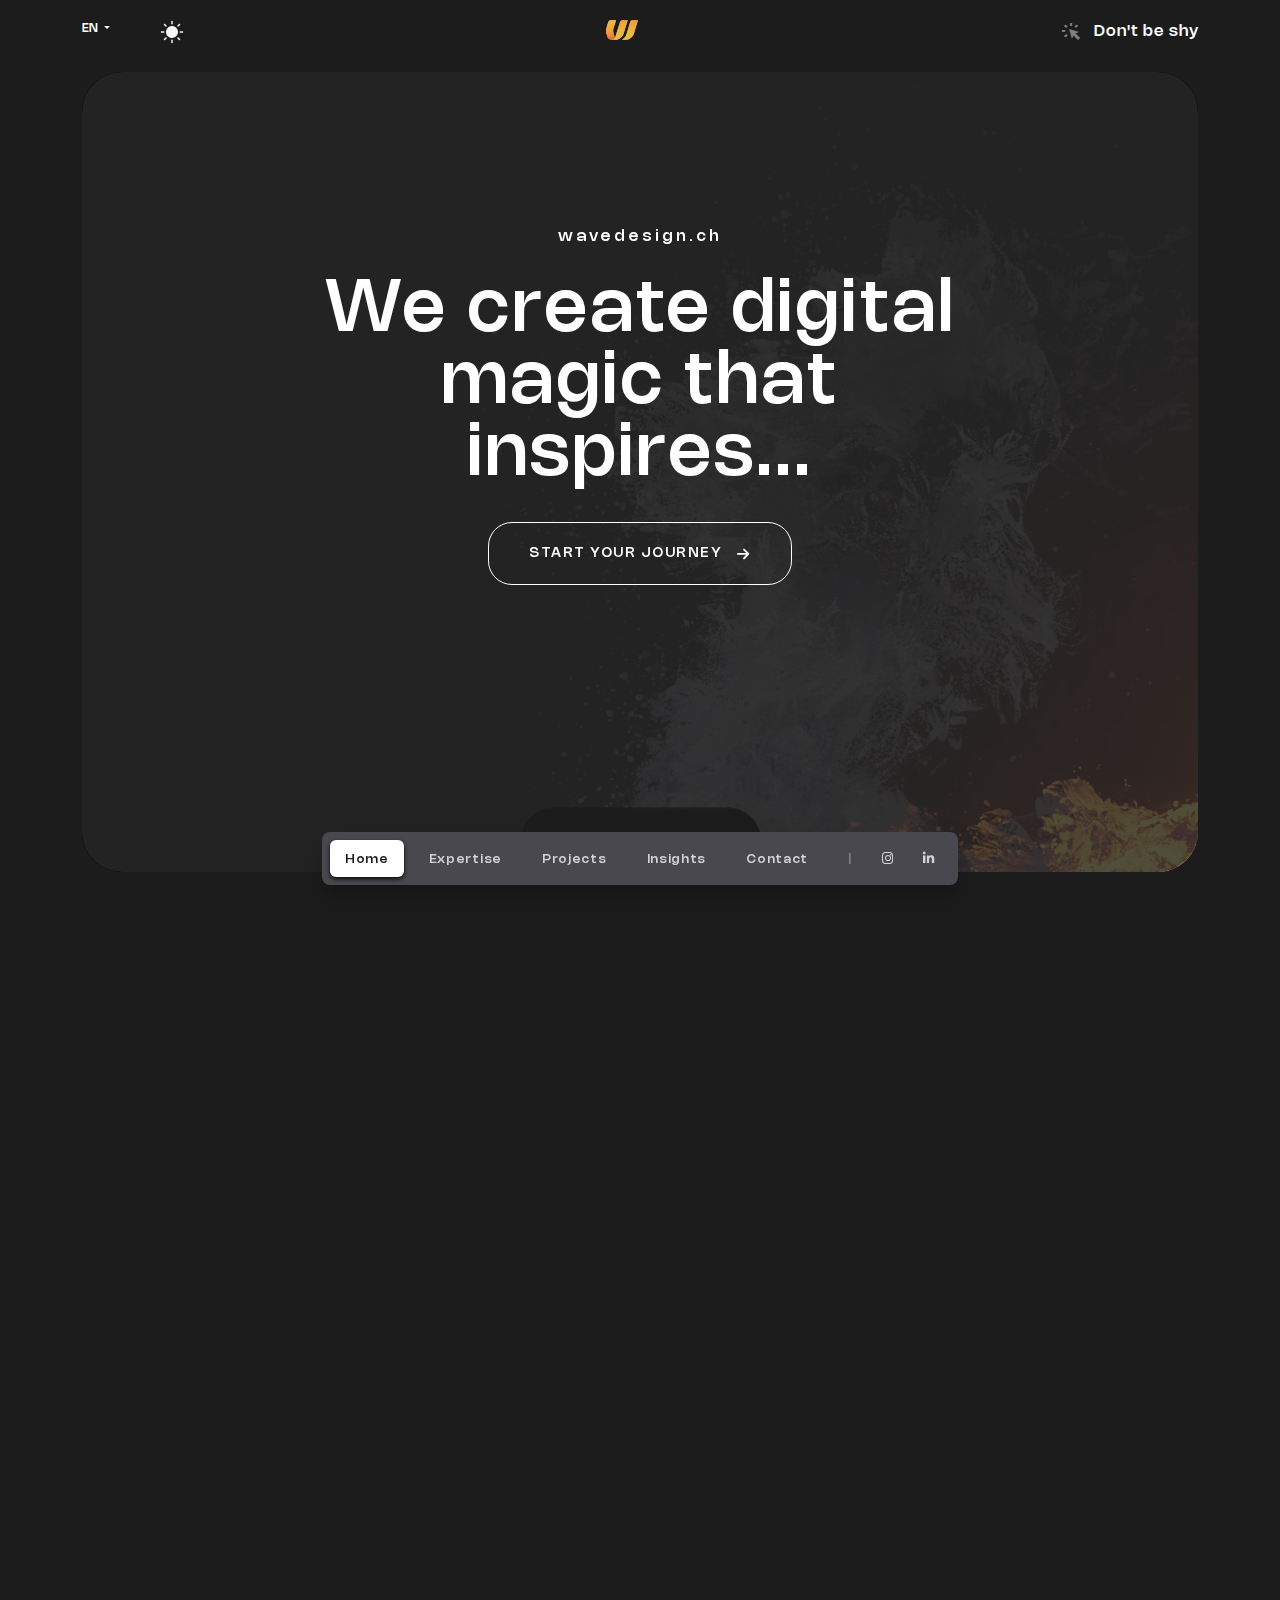
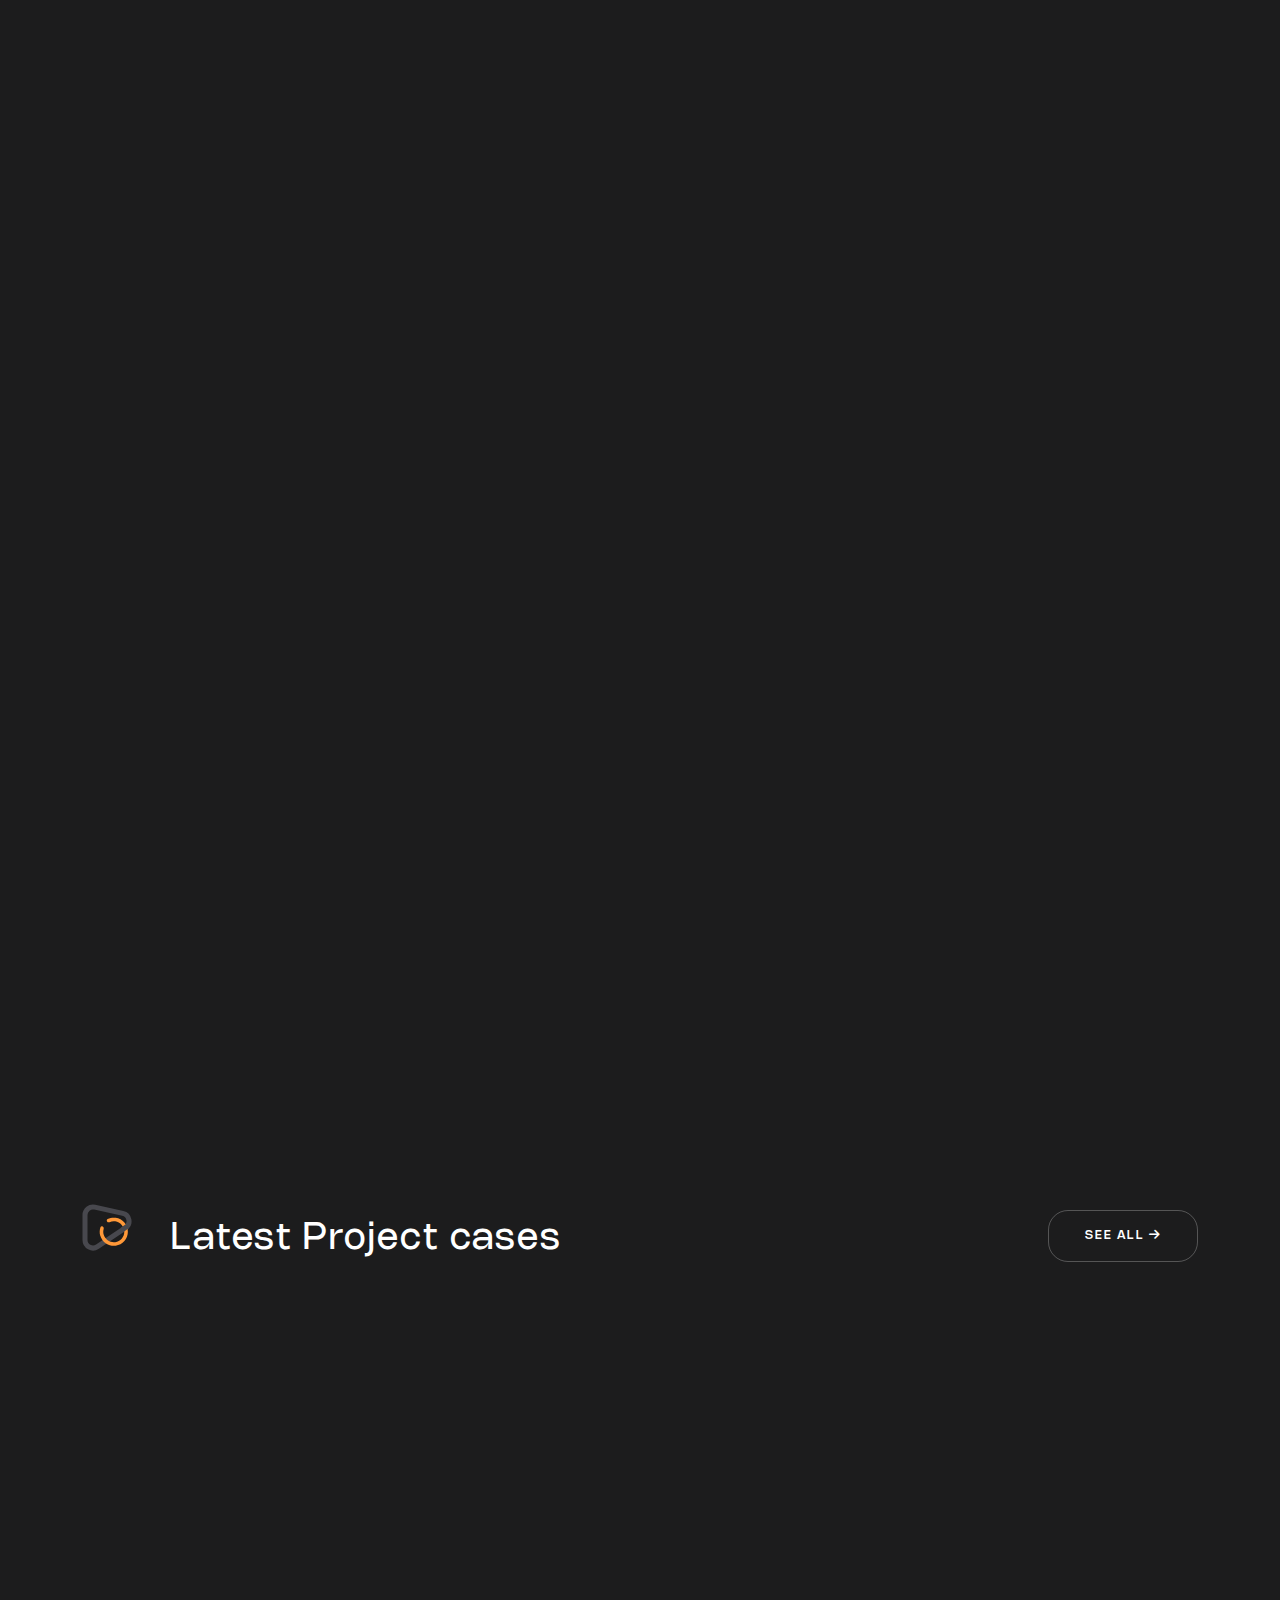
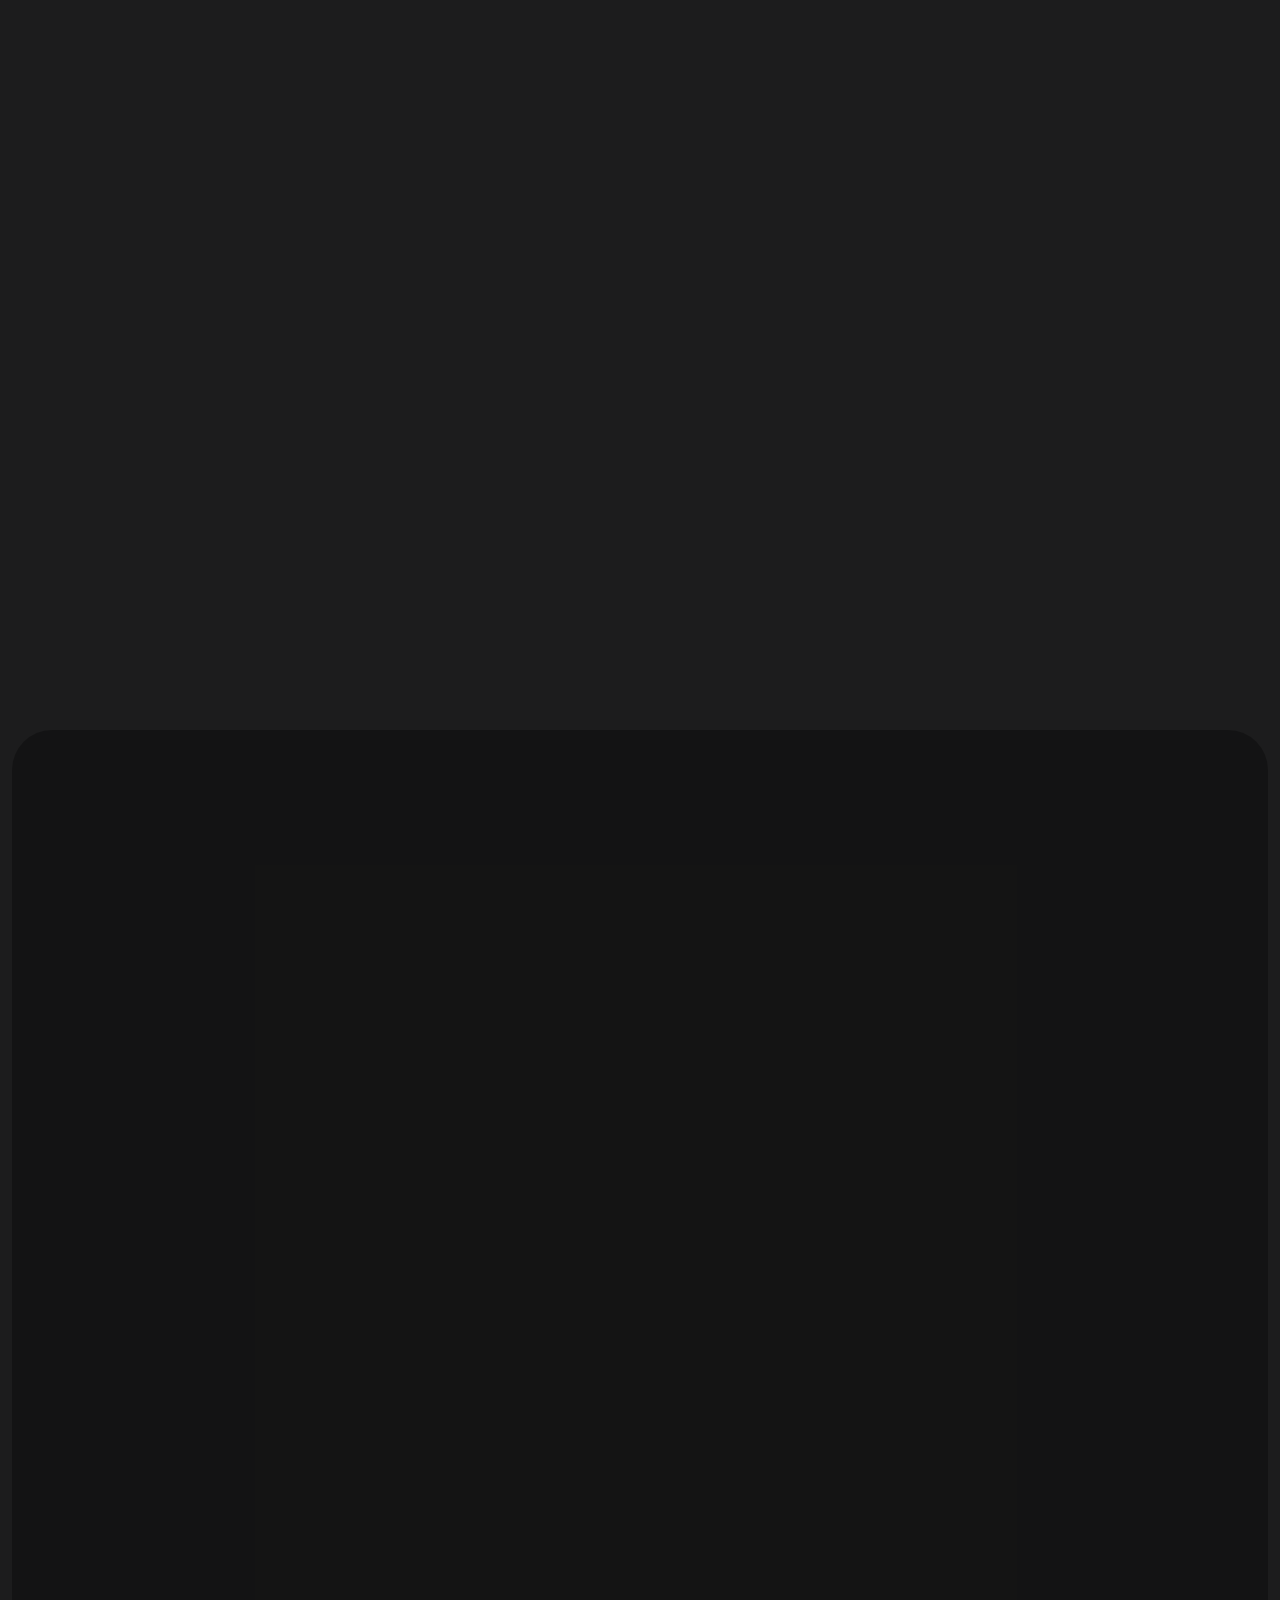
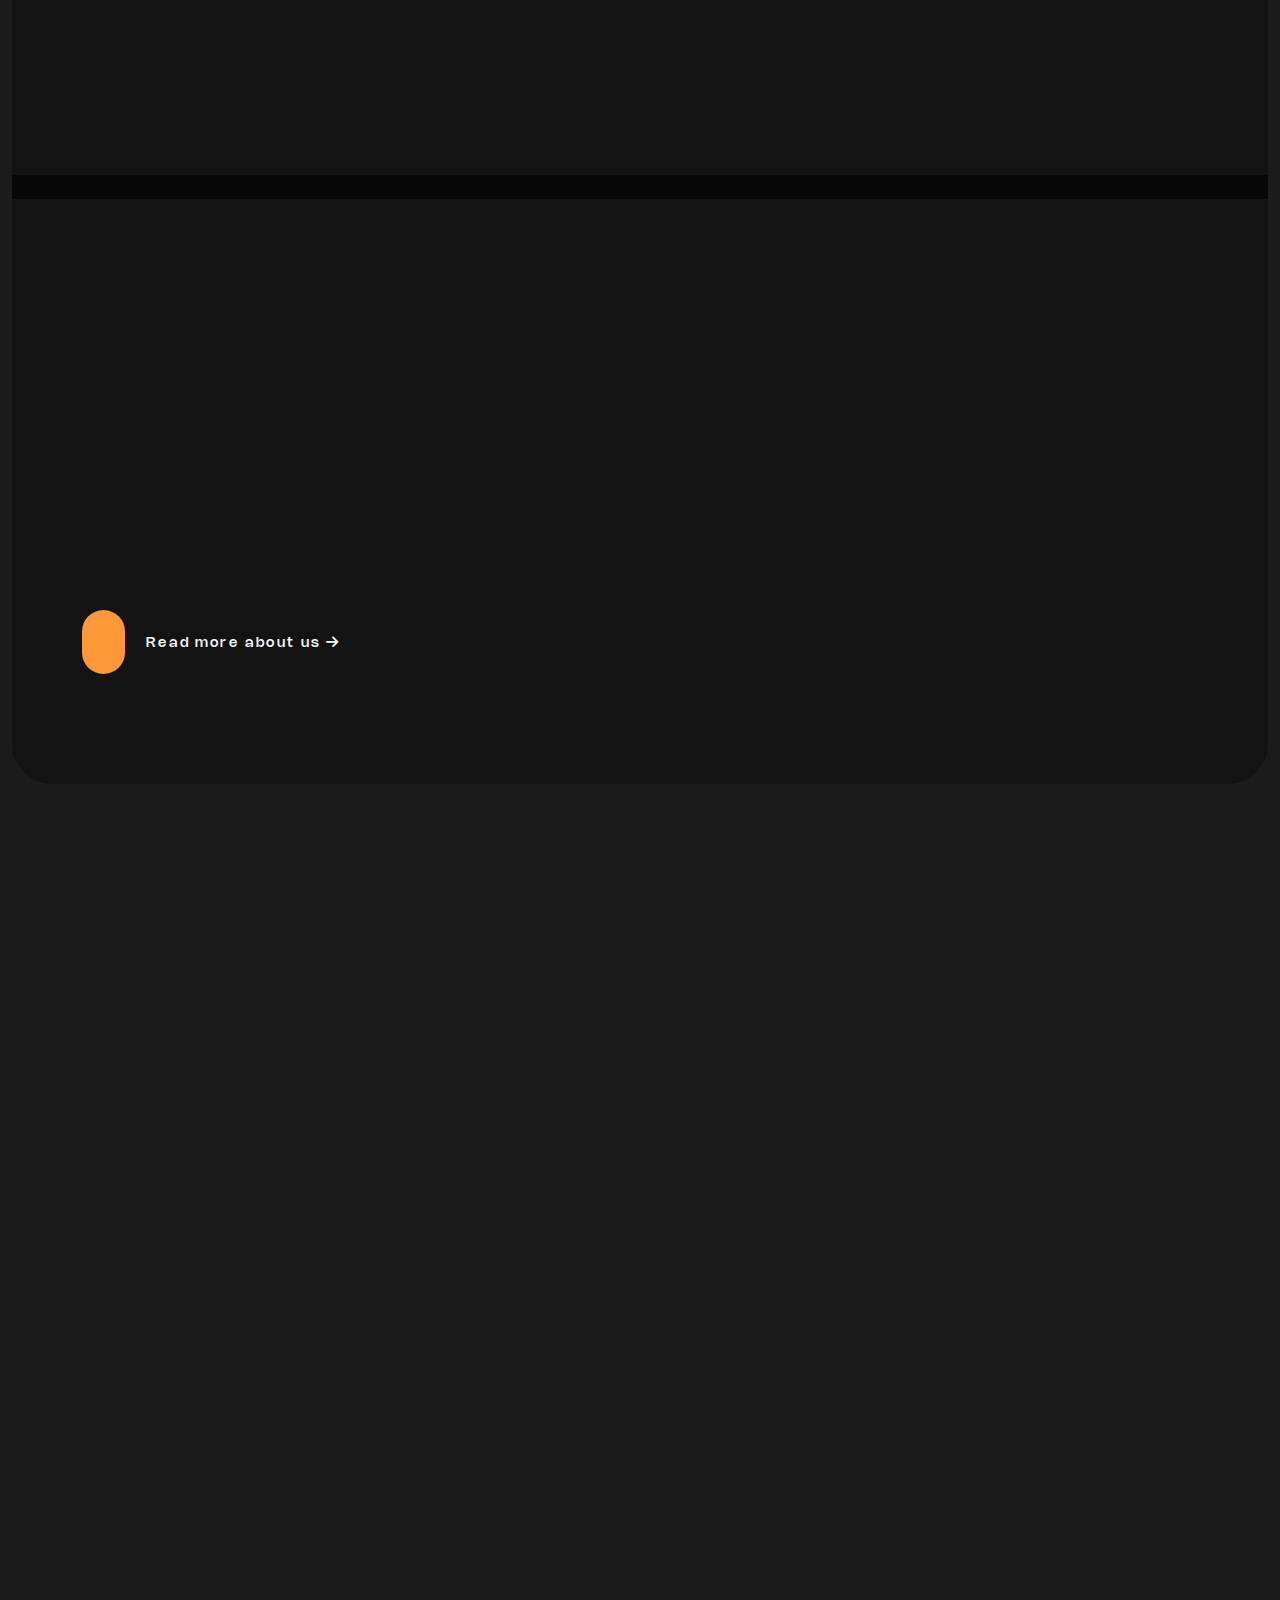
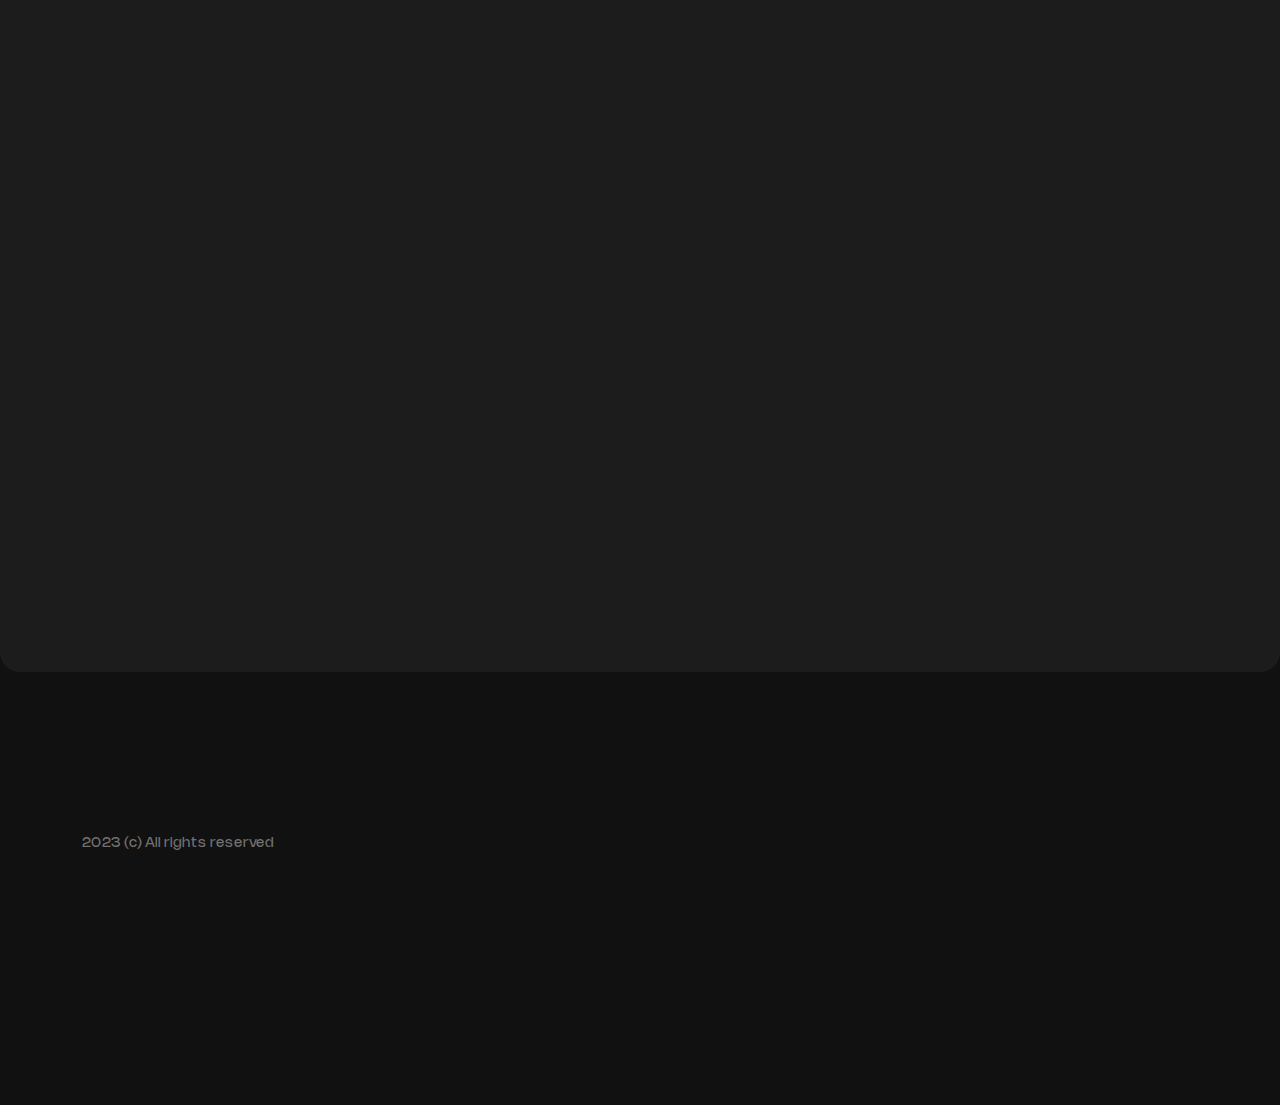
==== commit 5d7433e3: "file save" ====
--- a/index.html
+++ b/index.html
@@ -164,142 +164,32 @@
         </div>
       </div>
     </section>
-    <section class="redundant-text container text-center my-3 dn-class">
-      Lorem, ipsum dolor sit amet consectetur adipisicing elit. Alias rerum
-      aliquid quam sequi! Quibusdam hic ex voluptatem similique adipisci
-      reprehenderit est placeat sequi? Sed eaque culpa beatae doloremque dolor
-      deleniti ea error. Aliquid, asperiores facilis. Aliquid alias minus
-      veniam. Minima cumque odit fugit alias assumenda voluptatem, veritatis
-      unde quae nesciunt autem enim quaerat, maxime saepe mollitia, atque sed
-      minus deserunt quia incidunt. A maxime molestias commodi, quasi quidem
-      reprehenderit harum deleniti dolor libero quod! Distinctio minus eos
-      provident eligendi id nesciunt incidunt pariatur voluptate, mollitia
-      aliquid fuga. Quae iure voluptates error quibusdam ipsam corrupti placeat
-      nulla aut! Id ex accusantium fugit commodi fugiat explicabo ullam quae
-      possimus! Nobis sit voluptatum corporis et ad similique aperiam deleniti
-      error doloribus ratione fuga fugiat maiores corrupti laboriosam doloremque
-      nostrum, quam eaque accusamus eius itaque eveniet reiciendis? Sit
-      repudiandae, ab fugiat quo dolores nostrum corrupti consequatur iusto qui,
-      recusandae autem aspernatur, doloribus eius assumenda dolorem sequi
-      voluptatum ullam laboriosam vero voluptas. Dolores nesciunt excepturi sunt
-      amet autem incidunt non, accusantium velit deleniti corrupti commodi
-      dolore beatae! Iste eligendi enim suscipit quis porro earum nam, officia
-      ex nostrum inventore illo eius voluptatem amet corporis vero quas sunt?
-      Mollitia, voluptas minus autem quibusdam exercitationem aspernatur
-      deserunt sed hic dolores reiciendis animi ullam voluptates vitae error
-      consequuntur molestiae explicabo earum laudantium eos sapiente maxime. Nam
-      excepturi, reiciendis pariatur repellendus sit facere earum provident,
-      porro quibusdam ipsam impedit hic, alias debitis asperiores quod soluta
-      sequi minima magni fugiat voluptatibus dolore omnis dolorem. Nesciunt,
-      debitis ipsa assumenda quod in veniam similique sunt vitae atque ea.
-      Corrupti aliquam nam ab reiciendis obcaecati commodi itaque eaque
-      voluptas. Suscipit a animi dignissimos sapiente numquam perferendis.
-      Accusantium pariatur, cupiditate, dolorem obcaecati voluptate laudantium
-      placeat inventore excepturi est cumque quod enim quo adipisci beatae esse
-      sapiente perferendis nam blanditiis laborum sit. Asperiores eum doloribus
-      hic cumque quas exercitationem unde magni nam est rem. Officiis doloribus
-      error optio sequi qui repudiandae. Nostrum doloremque repellat eveniet
-      veritatis impedit omnis, voluptas distinctio. Soluta cumque tempore magni
-      quisquam optio dignissimos, inventore, neque officia id autem, sint in
-      debitis porro eveniet! Blanditiis dolor beatae labore maiores a nulla
-      veritatis, accusamus molestiae! Ut magnam necessitatibus sint repellat
-      alias tempora earum, sunt expedita totam placeat saepe ipsum amet
-      voluptatum tempore facere non, reprehenderit, soluta minima. Debitis
-      inventore perferendis non facere totam? Libero beatae itaque provident
-      nihil voluptas nostrum laudantium esse ab officiis vel aliquam,
-      reprehenderit consectetur, est alias aliquid facere? Eos quos
-      necessitatibus quia, asperiores consequuntur laborum in dolores error
-      beatae quam ex ab debitis ipsa quasi, repudiandae minima quisquam
-      voluptate perferendis maiores aperiam ipsam optio? Reprehenderit nostrum
-      tempore, quibusdam sed optio molestiae quo facere eos voluptatibus magnam.
-      Eaque sequi at id totam temporibus esse fuga. Doloribus dolores laboriosam
-      corporis iste sed amet rem impedit mollitia vel sint alias, est, totam,
-      asperiores repellat neque animi modi voluptate dolorum accusantium eum
-      iure optio labore! Velit accusamus rem doloribus similique consequatur.
-      Laboriosam praesentium pariatur id, repudiandae sapiente, laborum quae
-      necessitatibus ab recusandae at consequatur asperiores dicta. Amet dicta
-      quibusdam suscipit cum blanditiis deleniti impedit sed quidem voluptatum
-      ut, dolores commodi qui doloremque quo, corrupti laboriosam veniam!
-      Veritatis ad, sapiente ex excepturi voluptas blanditiis odio eos
-      distinctio ullam optio explicabo impedit veniam, doloremque saepe. Omnis
-      voluptas accusantium reprehenderit alias delectus debitis laborum corrupti
-      ipsam totam pariatur ratione quasi impedit ullam officia, molestias sit
-      aspernatur maxime eum animi consequatur exercitationem odit, autem,
-      adipisci aliquid. Hic odio quibusdam, quidem quis a repudiandae ullam
-      magni facere eveniet laudantium? Magni dolorem expedita officiis quasi, in
-      provident nam, optio repellendus illum quis mollitia ipsam ea obcaecati
-      sapiente aliquam soluta corporis a qui voluptate, porro perferendis
-      excepturi odit dolores fugit. Quae eveniet alias tempora similique,
-      consequuntur consectetur suscipit magnam totam assumenda eos mollitia
-      deleniti, quas minus expedita exercitationem perspiciatis quos tempore
-      harum! Nulla quae minima obcaecati amet at quos voluptatem rem doloribus
-      aperiam optio, quisquam odit deserunt quam? Dolore molestiae ipsa beatae
-      quod, laboriosam sint reiciendis ut aspernatur dolorum, qui odio similique
-      voluptate sunt distinctio hic quo. Eum reiciendis adipisci consequuntur
-      sapiente, quis nemo eaque magnam, officia excepturi iste ipsam quidem
-      consectetur praesentium, inventore quod? Minima dolor illo veniam
-      accusantium nostrum. Rerum ducimus quaerat in nesciunt error, alias quis
-      tempora possimus natus deserunt corrupti culpa ipsa, fuga dolorem dolorum
-      sint consequuntur sunt officia, nihil praesentium exercitationem libero.
-      Delectus odit consequatur repellendus natus error ducimus aperiam,
-      consectetur cumque suscipit vero in. Reiciendis quas a soluta? Nemo
-      eveniet laudantium aut minus. Voluptatum, natus alias explicabo ipsam sunt
-      libero perspiciatis velit ex, laboriosam sint, quod repudiandae iure
-      commodi rerum possimus veritatis. Exercitationem, magnam dolorem. Est
-      similique reprehenderit beatae commodi hic non deserunt tenetur voluptatem
-      itaque exercitationem voluptas, error ex corrupti asperiores vitae. Modi
-      nihil nisi velit error rem unde deserunt, saepe similique laborum
-      doloribus dolore ab earum itaque omnis dolores atque quod nemo quibusdam
-      natus explicabo, soluta quo? Quos consequatur maiores corrupti sint! Velit
-      natus, itaque sit eveniet dolorem neque incidunt facere quae vero alias
-      tempore ad quibusdam vel minima eos molestiae impedit hic vitae nostrum!
-      Eveniet, reprehenderit nisi amet omnis perspiciatis quae, praesentium quod
-      fugit explicabo, doloribus ipsa cumque! Doloremque laudantium repellat
-      laborum voluptate deserunt nihil qui voluptatum adipisci itaque nesciunt
-      ipsum debitis, assumenda consequuntur minus explicabo voluptatibus
-      molestias dicta, similique officia repudiandae quia ipsa, beatae placeat
-      nulla. Minima, laborum facere praesentium quaerat excepturi aperiam quia
-      iste esse neque officiis, sed possimus ratione odit optio quisquam. Quo
-      nisi expedita odit praesentium quisquam ipsam? Necessitatibus ut et
-      exercitationem autem praesentium error, aliquam blanditiis nam dicta eius
-      nostrum at cum, modi voluptatem. Possimus nostrum libero illum
-      voluptatibus, totam ducimus quo aspernatur sunt voluptate facilis quasi!
-      Harum, illum veritatis. Omnis aspernatur, atque, ex blanditiis fugit
-      facilis exercitationem nulla saepe esse sapiente laudantium veritatis
-      soluta aut cumque, recusandae eos voluptas eaque! Sapiente voluptas
-      repellat quae iusto soluta maiores modi natus ex suscipit cum, quibusdam
-      excepturi, ipsa culpa quasi est perspiciatis expedita nihil velit quam!
-      Quos unde doloribus laborum voluptas minus reiciendis eum eos, blanditiis
-      quibusdam quaerat magnam voluptatem, laudantium similique, dolorum iste
-      non! Enim, necessitatibus dolorem nulla suscipit nostrum possimus sequi,
-      deserunt explicabo consequatur recusandae corrupti!
-    </section>
     <section class="random-about">
       <div class="container">
         <div class="row">
           <div class="col-12">
             <div class="about-hs text-center">
-              <h3 class="wow fadeInUp animate" data-wow-delay="0.1s">
+              <div class="second-box"><h3 class="wow fadeInUp" data-wow-delay="0.1s">
                 dolores et quas molestias excepturi sint occaecati cupiditate
                 non
-              </h3>
-              <h3 class="wow fadeInUp animate" data-wow-delay="0.2s">
+              </h3></div>
+              <div class="second-box"><h3 class="wow fadeInUp" data-wow-delay="0.4s">
                 blanditiis praesentium voluptatum deleniti atque corrupti quos
-              </h3>
-              <h3 class="wow fadeInUp animate" data-wow-delay="0.3s">
+              </h3></div>
+              <div class="second-box"><h3 class="wow fadeInUp" data-wow-delay="0.5s">
                 dolores et quas molestias excepturi sint occaecati cupiditate
                 non
-              </h3>
-              <h3 class="wow fadeInUp animate" data-wow-delay="0.4s">
+              </h3></div>
+              <div class="second-box"><h3 class="wow fadeInUp" data-wow-delay="0.6s">
                 provident, similique sunt in culpa qui officia deserunt mollitia
                 animi,
-              </h3>
-              <h3 class="wow fadeInUp animate" data-wow-delay="0.5s">
+              </h3></div>
+              <div class="second-box"> <h3 class="wow fadeInUp" data-wow-delay="0.7s">
                 id est laborum et dolorum fuga. Et harum quidem rerum facilis
                 est
-              </h3>
-              <h3 class="wow fadeInUp">et expedita distinctio.</h3>
-              <a href="#"  class="wow fadeInUp" data-wow-delay="0.6s">
+              </h3></div>
+              <div class="second-box"><h3 class="wow fadeInUp" data-wow-delay="0.9s">et expedita distinctio.</h3></div>
+              <a href="#"  class="wow fadeInUp" data-wow-delay="1.1s">
                 LEARN MORE&nbsp;&nbsp;&nbsp;<i
                   class="fa-solid fa-arrow-right"
                 ></i
@@ -506,9 +396,19 @@
                 <div class="service-main wow fadeInUp">
                   <div class="service-main-cont">
                     <div class="service-main-cont-img-style">
-                      <img src="https://segwitz.com/wp-content/uploads/5757453-scaled.jpg" alt="" class="img-fluid">
+                      <img src="https://media2.giphy.com/media/QWFMJ2qsGXh1731866/giphy.gif" alt="" class="img-fluid">
                     </div>
                     <h6>ui/ux design</h6>
+                  </div>
+                </div>
+              </div>
+              <div class="col-md-6 col-lg-3">
+                <div class="service-main wow fadeInUp">
+                  <div class="service-main-cont om">
+                    <div class="service-main-cont-img-style">
+                      <img src="assets/images/animat-rocket-color.gif" alt="" class="img-fluid">
+                    </div>
+                    <h6>online marketing</h6>
                   </div>
                 </div>
               </div>
@@ -516,9 +416,11 @@
                 <div class="service-main wow fadeInUp">
                   <div class="service-main-cont">
                     <div class="service-main-cont-img-style">
-                      <img src="https://segwitz.com/wp-content/uploads/5757453-scaled.jpg" alt="" class="img-fluid">
+                      <img src="https://cdn.dribbble.com/users/286354/screenshots/1207913/process-animated-develop-600x800.gif" alt="" class="img-fluid">
                     </div>
-                    <h6>ui/ux design</h6>
+                    <h6>digital product engineering
+                    
+                    </h6>
                   </div>
                 </div>
               </div>
@@ -526,19 +428,9 @@
                 <div class="service-main wow fadeInUp">
                   <div class="service-main-cont">
                     <div class="service-main-cont-img-style">
-                      <img src="https://segwitz.com/wp-content/uploads/5757453-scaled.jpg" alt="" class="img-fluid">
+                      <img src="https://cdn.pixabay.com/animation/2022/10/27/12/57/12-57-22-874_512.gif" alt="" class="img-fluid">
                     </div>
-                    <h6>ui/ux design</h6>
-                  </div>
-                </div>
-              </div>
-              <div class="col-md-6 col-lg-3">
-                <div class="service-main wow fadeInUp">
-                  <div class="service-main-cont">
-                    <div class="service-main-cont-img-style">
-                      <img src="https://segwitz.com/wp-content/uploads/5757453-scaled.jpg" alt="" class="img-fluid">
-                    </div>
-                    <h6>ui/ux design</h6>
+                    <h6>BRANDING</h6>
                   </div>
                 </div>
               </div>
--- a/assets/css/style.css
+++ b/assets/css/style.css
@@ -54,8 +54,7 @@
 :root {
   --bgColor: #1c1c1d;
   --borderRadius: 8px;
-  --lightModeText: 
-  RGB(72, 72, 78);
+  --lightModeText: RGB(72, 72, 78);
   --hoverGold: #df7e36;
   --footerColorBg: #111112;
   --goldText: rgb(255, 152, 56);
@@ -115,6 +114,10 @@
 
 .db-class {
   display: block;
+}
+
+.brc {
+  border-radius: 10px !important;
 }
 
 body {
@@ -477,11 +480,16 @@
 }
 
 .about-hs h3 {
-  color: #ffffff;
+  color: #434343;
   font-size: 48px;
   letter-spacing: 0.8px;
   font-family: "Nohemi-Regular";
-  transition: all 5s !important;
+}
+
+.second-box h3.wow.fadeInUp.colored{
+  color: rgb(255, 255, 255);
+  transition: 1s;
+  transition-delay: 1s;
 }
 
 .light-theme-page .about-hs h3 {
@@ -516,14 +524,15 @@
   background: #717171;
 }
 
+.random-about h3.wow.fadeInUp .stagger-complete.animate{
+  color: rgb(255, 0, 0) !important;
+  transition: 1s;
+}
+
 .about-hs a:hover {
   color: white;
   background: var(--bgColor);
   border: 1px solid white;
-}
-
-.wow.fadeInUp.animated {
-  color: #2a2a2c !important;
 }
 
 .light-theme-page .wow.fadeInUp.animated {
@@ -612,7 +621,7 @@
 
 .second-custom-card:hover .cct-img_contianer img:first-of-type {
   /* display: none !important; */
-  animation: sandouter 1s infinite;
+  /* animation: sandouter 1s infinite; */
 }
 
 .cct-img_contianer {
@@ -630,8 +639,13 @@
   transform: translateX(-50%);
 }
 
+.second-custom-card:hover .cct-img_contianer {
+  /* border: 2px solid red; */
+  animation: sandouter 1.5s infinite;
+}
+
 .second-custom-card:hover .cct-img_contianer img:last-of-type {
-  animation: sandinner 1s infinite;
+  animation: sandinner 0.5s infinite;
 }
 
 .hp-cards .no-rotate .custom-cards:hover .custom-cards-top img {
@@ -960,7 +974,6 @@
   width: 100%;
   height: 100%;
   object-fit: cover;
-  display: none;
 }
 
 .service-main-cont h6 {
@@ -1460,22 +1473,34 @@
   display: flex;
   gap: 4.5rem;
   margin-bottom: 70px;
-  justify-content: safe;
+  justify-content: start;
   align-items: start;
 }
 
 .serviceExpert-image {
   width: 15.125rem;
   height: 15.125rem;
-  min-width: 15.125rem;
+  /* min-width: 15.125rem; */
   background: #242425;
   box-shadow: 0px 4px 12px rgba(0, 0, 0, 0.25);
   border-radius: 40px;
   overflow: hidden;
   padding: 5rem;
-}
-
-.light-theme-page .serviceExpert-image{
+  display: flex;
+  align-items: center;
+  justify-content: center;
+}
+
+.serviceExpert-image img {
+  /* width: 100%;
+  height: 100%; */
+  width: 5rem;
+  height: 5rem;
+  object-fit: cover;
+  /* border: 2px solid red; */
+}
+
+.light-theme-page .serviceExpert-image {
   background: white;
 }
 
@@ -1597,7 +1622,30 @@
 }
 
 .contact-header_right svg circle {
-  animation: rotatingSvg 0s infinite linear;
+  position: relative;
+  overflow: hidden;
+  z-index: -1;
+}
+
+.contact-header_right {
+  /* border: 2px solid red; */
+  position: relative;
+  overflow: hidden;
+}
+
+.contact-header_right img {
+  /* border: 2px solid white; */
+  width: 100%;
+  height: 100%;
+  position: absolute;
+  left: 50%;
+  top: 50%;
+  transform: translate(-50%, -50%) rotate(50deg);
+  z-index: 10;
+  border-radius: 50%;
+  width: 50%;
+  height: 50%;
+  filter: grayscale(100%);
 }
 
 .contact-form .form-group {
@@ -1831,12 +1879,17 @@
 .light-theme-page .filters button {
   background: white;
   color: var(--lightModeText);
-  border: 1px solid var(--lightModeText);
+  border: 1px solid white;
 }
 
 .light-theme-page .filters button.is-checked {
   color: white !important;
-  background: var(--lightModeText) !important;
+  background: rgb(36, 36, 36) !important;
+}
+
+.filters button:not(.is-checked):hover {
+  background: gray;
+  color: white;
 }
 
 #project-filter .grid.MoreWidth {
@@ -1949,7 +2002,7 @@
 }
 
 .light-theme-page h4.img-text {
-  color: var(--lightModeText);
+  color: var(--lightModeText) !important;
 }
 
 .light-theme-page #project-filter .element-item:hover button {
@@ -2348,15 +2401,16 @@
 }
 
 .light-theme-page .sticky-blog-card a {
-  color: var(--lightModeText);
-  border: 2px solid #6c757d4b;
+  color: white;
+  border: 2px solid #2a2a2c;
+  background: #2a2a2c;
   transition: 500ms;
 }
 
 .light-theme-page .sticky-blog-card a:hover {
-  /* color: rgb(83, 83, 83); */
-  color: white;
-  border: 2px solid transparent;
+  background: var(--goldText);
+  color: white;
+  border: 2px solid var(--goldText);
 }
 
 .load-more-btn-insights {
@@ -2428,6 +2482,12 @@
   font-family: "Nohemi-Light";
   color: var(--goldText);
   margin-right: 200px;
+  display: flex;
+  align-items: start;
+  width: 5px;
+  justify-content: center;
+  padding: 0;
+  overflow: hidden;
 }
 
 .dog-poster {
@@ -2584,7 +2644,7 @@
 }
 
 .light-theme-page .contact-header {
-  background: #E6E3E3;
+  background: #e6e3e3;
 }
 
 .light-theme-page .contact-header h1 {
@@ -2593,7 +2653,7 @@
 }
 
 .light-theme-page .contact-form .form-group {
-  background: #E6E3E3;
+  background: #e6e3e3;
 }
 
 .light-theme-page .contact-form .form-group label {
@@ -2619,7 +2679,7 @@
   border-color: RGB(62, 62, 62) !important;
 }
 
-.light-theme-page .home-carousel-absolute-text-box a:hover{
+.light-theme-page .home-carousel-absolute-text-box a:hover {
   border-color: white !important;
 }
 
@@ -2758,6 +2818,15 @@
   0% {
     transform: rotate(180deg);
   }
+  /* 25%{
+    transform: rotate(135deg);
+  }
+  50%{
+    transform: rotate(90deg);
+  }
+  75%{
+    transform: rotate(45deg);
+  } */
   100% {
     transform: rotate(0deg);
   }
@@ -2765,10 +2834,13 @@
 
 @keyframes sandinner {
   0% {
-    transform: translateX(-50%) rotateX(180deg) translateY(10px);
+    transform: translateX(-50%) (0deg);
+  }
+  90% {
+    transform: translateX(-50%) (100deg);
   }
   100% {
-    transform: translateX(-50%) rotateX(0deg) translateY(0px);
+    transform: translateX(-50%) (180deg);
   }
 }
 
@@ -2848,6 +2920,12 @@
 }
 
 @media (max-width: 1201px) {
+  h1.drop-line {
+    justify-content: space-between;
+  }
+  h1.drop-line span {
+    margin-right: 0;
+  }
   .sticky-blog-card {
     padding: 25px 20px;
   }
@@ -3015,8 +3093,28 @@
 }
 
 @media (max-width: 992px) {
+  h1.drop-line {
+    /* background: red; */
+    justify-content: space-between;
+    overflow: hidden;
+    position: relative;
+    /* background: blue; */
+  }
   h1.drop-line span {
-    display: none;
+    /* display: none; */
+    margin-right: 0;
+    /* background: red; */
+    /* font-size: 500px; */
+    display: flex;
+    align-items: start;
+    width: 5px;
+    justify-content: center;
+    padding: 0;
+    overflow: hidden;
+  }
+  .serviceExpert-image {
+    margin: 0 auto;
+    margin-left: 0px;
   }
   .dog-poster img.vibe {
     left: 50%;
@@ -3043,9 +3141,6 @@
   .cat-left {
     margin-bottom: 20px;
   }
-  /* .element-item .animated-hr{
-    margin-bottom: 0px;
-  } */
   .contact-header_left h1 {
     font-size: 70px;
   }
@@ -3062,30 +3157,25 @@
   .service-page-box {
     flex-direction: column;
     align-items: center;
-    text-align: center;
     /* background: blue; */
   }
   .ser-link {
     width: fit-content;
-    margin: auto;
+    /* margin: auto; */
     margin-bottom: 30px;
   }
   .meta ul {
     display: flex;
     /* background: red; */
     width: 100%;
-    justify-content: center;
-    gap: 1rem;
-  }
-  .meta ul li {
-    /* background: red; */
-    width: 40%;
-    min-width: fit-content;
-  }
+    justify-content: start;
+    gap: 0.5rem;
+  }
+
   .meta ul li a {
-    width: 100%;
-    padding: 30px 24px;
-  }
+    font-size: 12px;
+  }
+
   .banner-service {
     padding: 5rem 0 15rem;
   }
@@ -3121,7 +3211,25 @@
   }
 }
 
+@media (min-width: 769px) {
+  .serviceExpert-image {
+    min-width: 15.125rem;
+  }
+  .serviceExpert-image img {
+    /* width: 100%;
+    height: 100%; */
+    min-width: 10rem;
+    min-height: 10rem;
+    /* object-fit: cover; */
+    /* border: 2px solid red; */
+  }
+}
+
 @media (max-width: 768px) {
+  .serviceExpert-image {
+    height: 8rem;
+    width: 6rem;
+  }
   .banner-main-project ul {
     display: flex;
     flex-wrap: wrap;
@@ -3165,15 +3273,15 @@
     text-align: justify;
   }
   .meta ul {
-    flex-direction: column;
-    align-items: center;
+    /* flex-direction: column; */
+    /* align-items: center; */
   }
   .meta ul li {
     /* background: red; */
-    width: 50%;
+    /* width: 50%; */
   }
   .meta ul li a {
-    padding: 24px 24px;
+    /* padding: 24px 24px; */
   }
   .banner-service .setting {
     bottom: -27%;
@@ -3264,6 +3372,9 @@
 }
 
 @media (max-width: 576px) {
+  .service .service-page-box {
+    padding: 15px;
+  }
   h1.drop-line {
     font-size: 80px;
     line-height: 95px;
@@ -3301,10 +3412,10 @@
   .banner-service h1 {
     font-size: 65px !important;
     line-height: 70px !important;
-    z-index: 111;
+    /* z-index: 111; */
     position: relative;
   }
-  .banner-service{
+  .banner-service {
     position: relative;
     overflow: hidden !important;
   }
@@ -3321,6 +3432,12 @@
     bottom: 90px;
     right: 45%;
     transition: bottom 500ms, right 500ms;
+  }
+}
+
+@media (min-width:993px) {
+  h1.drop-line span{
+    font-size: 500px;
   }
 }
 
@@ -3361,7 +3478,7 @@
     margin: auto;
   }
   .meta ul li {
-    width: 70%;
+    /* width: 70%; */
   }
   .serviceExpert-content a h3 {
     font-size: 25px;
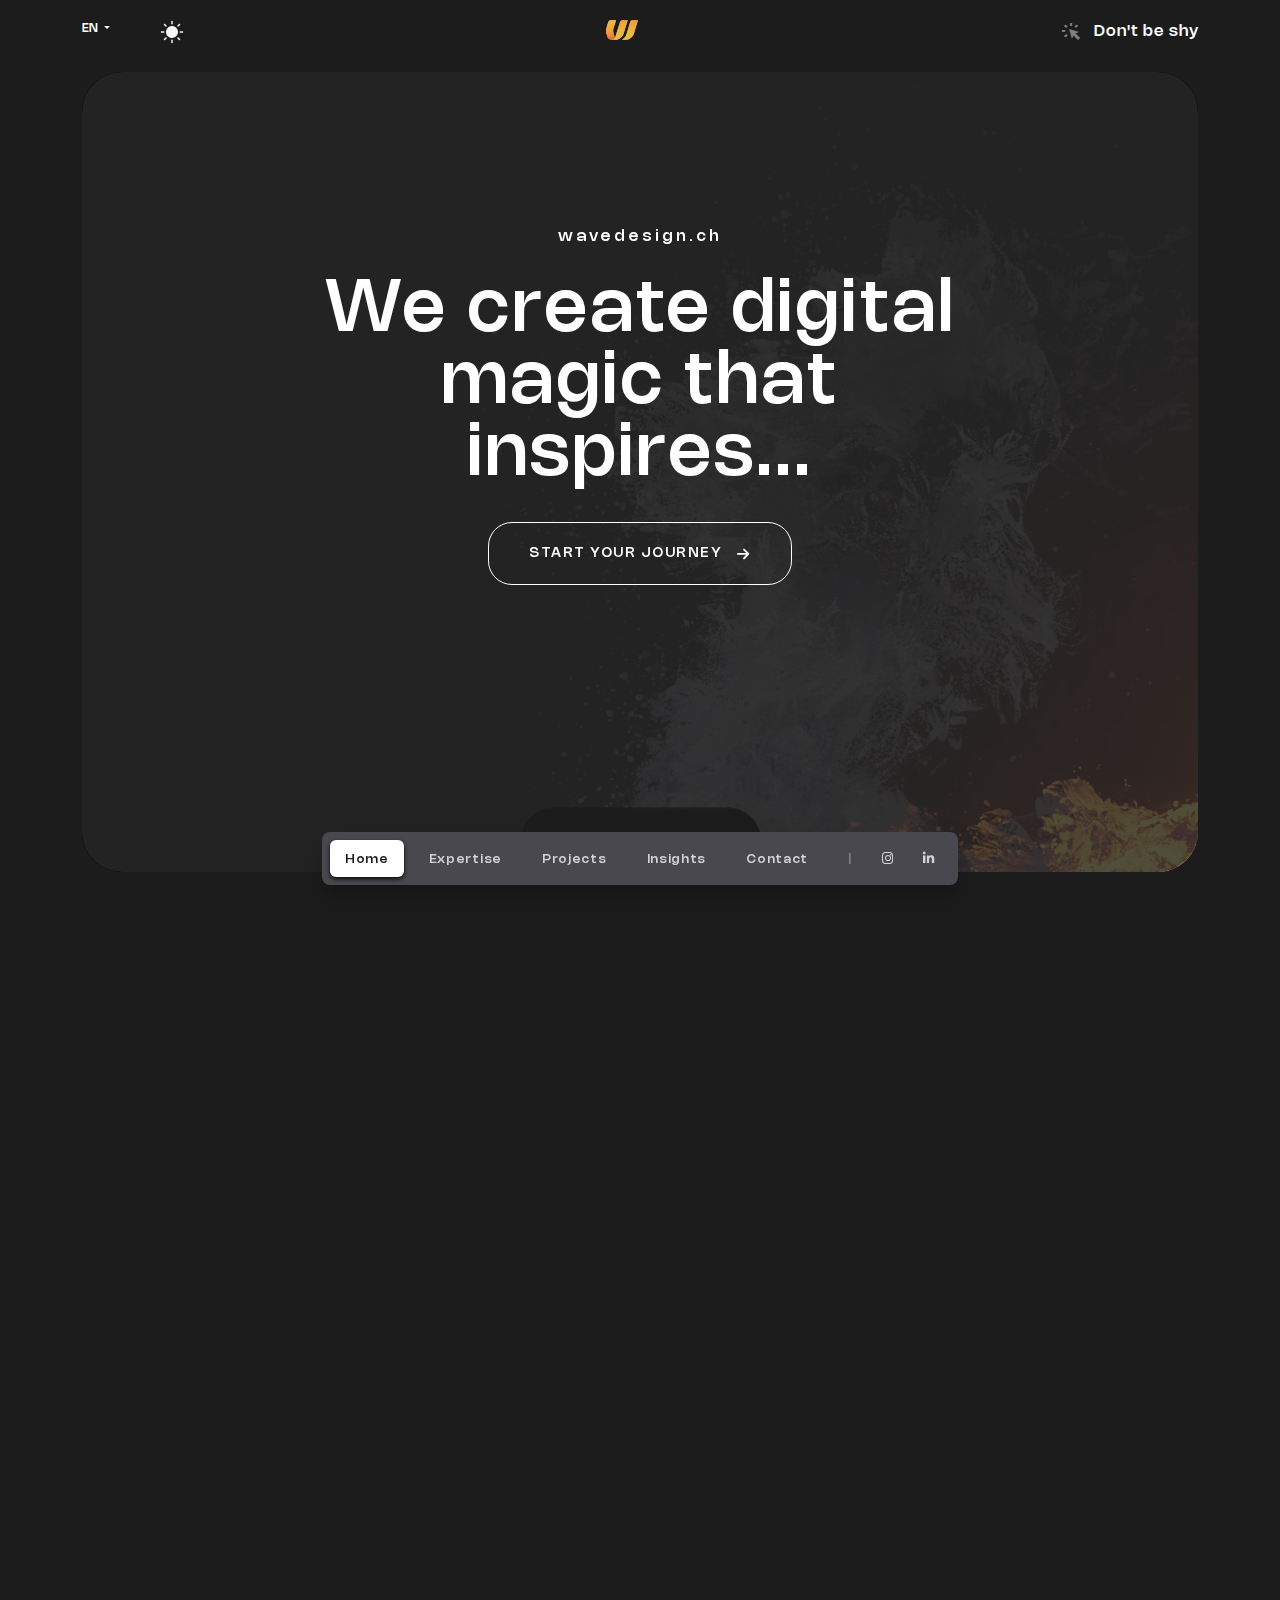
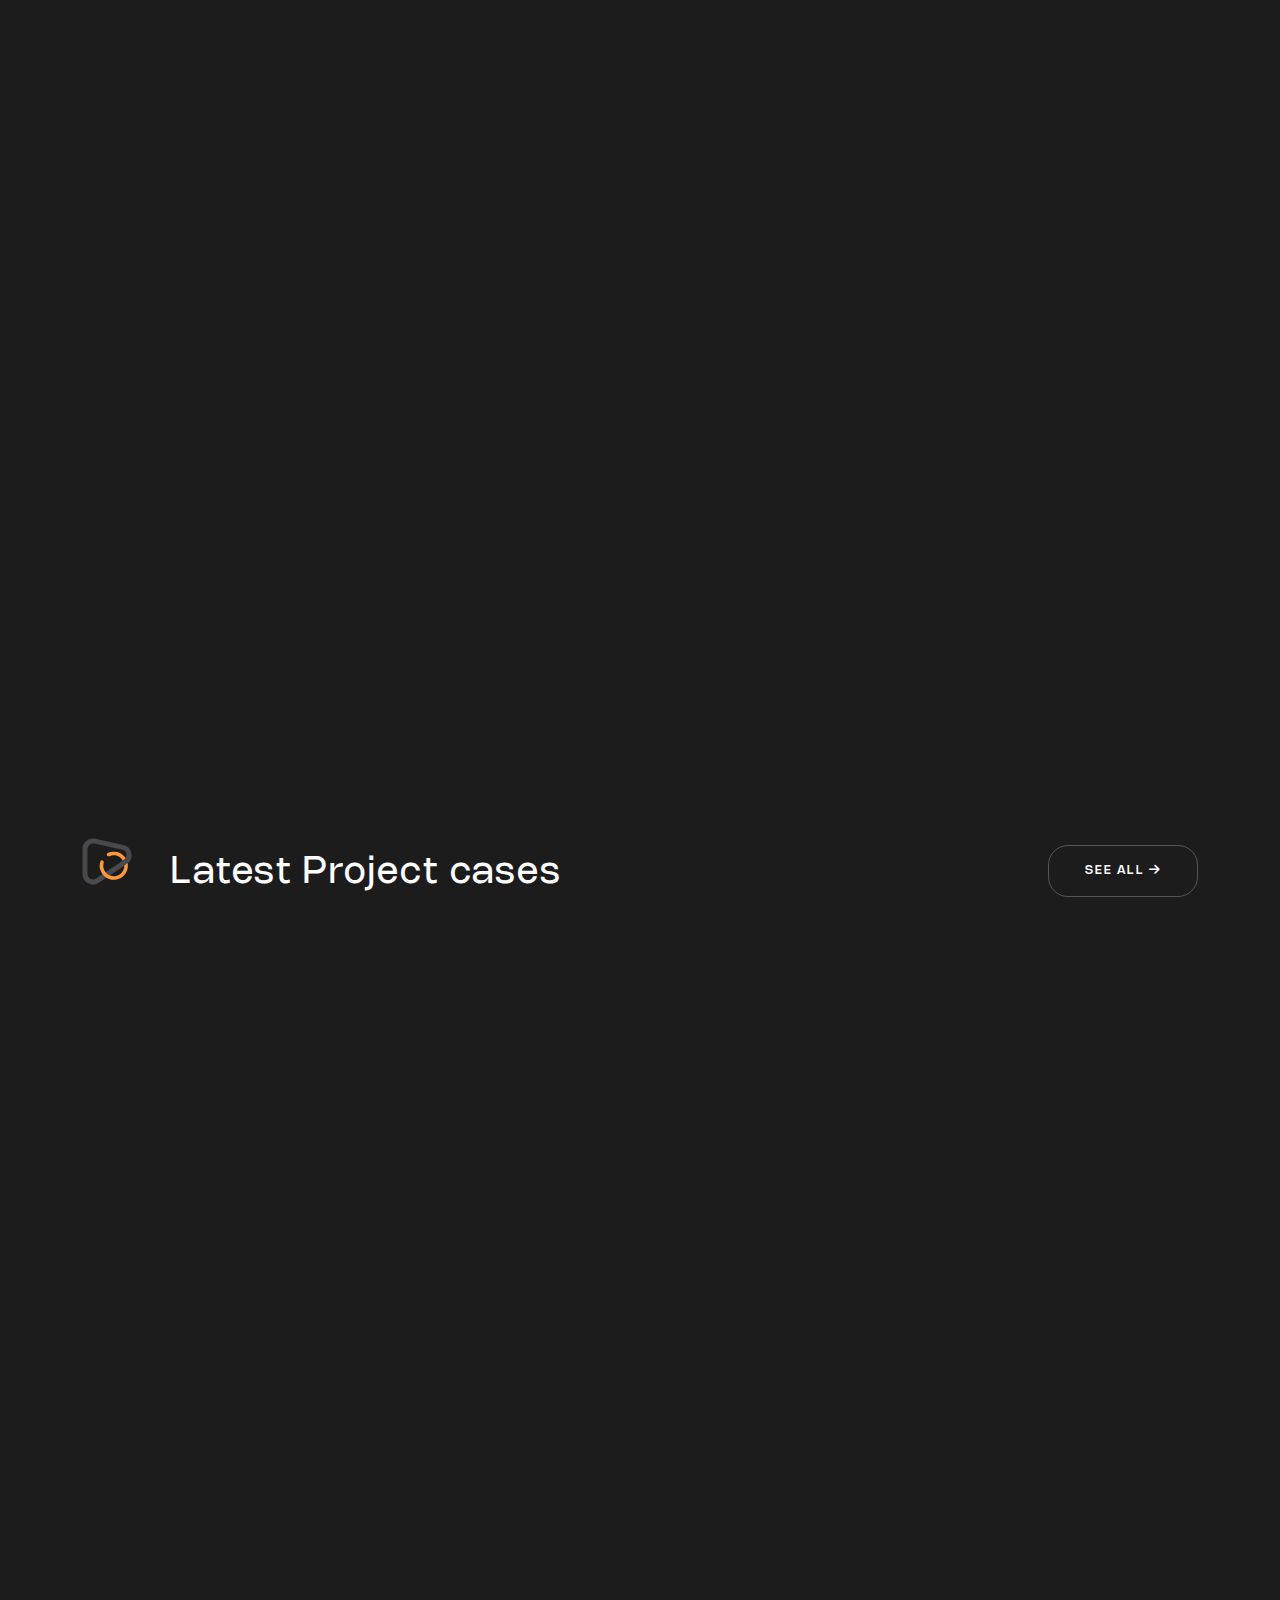
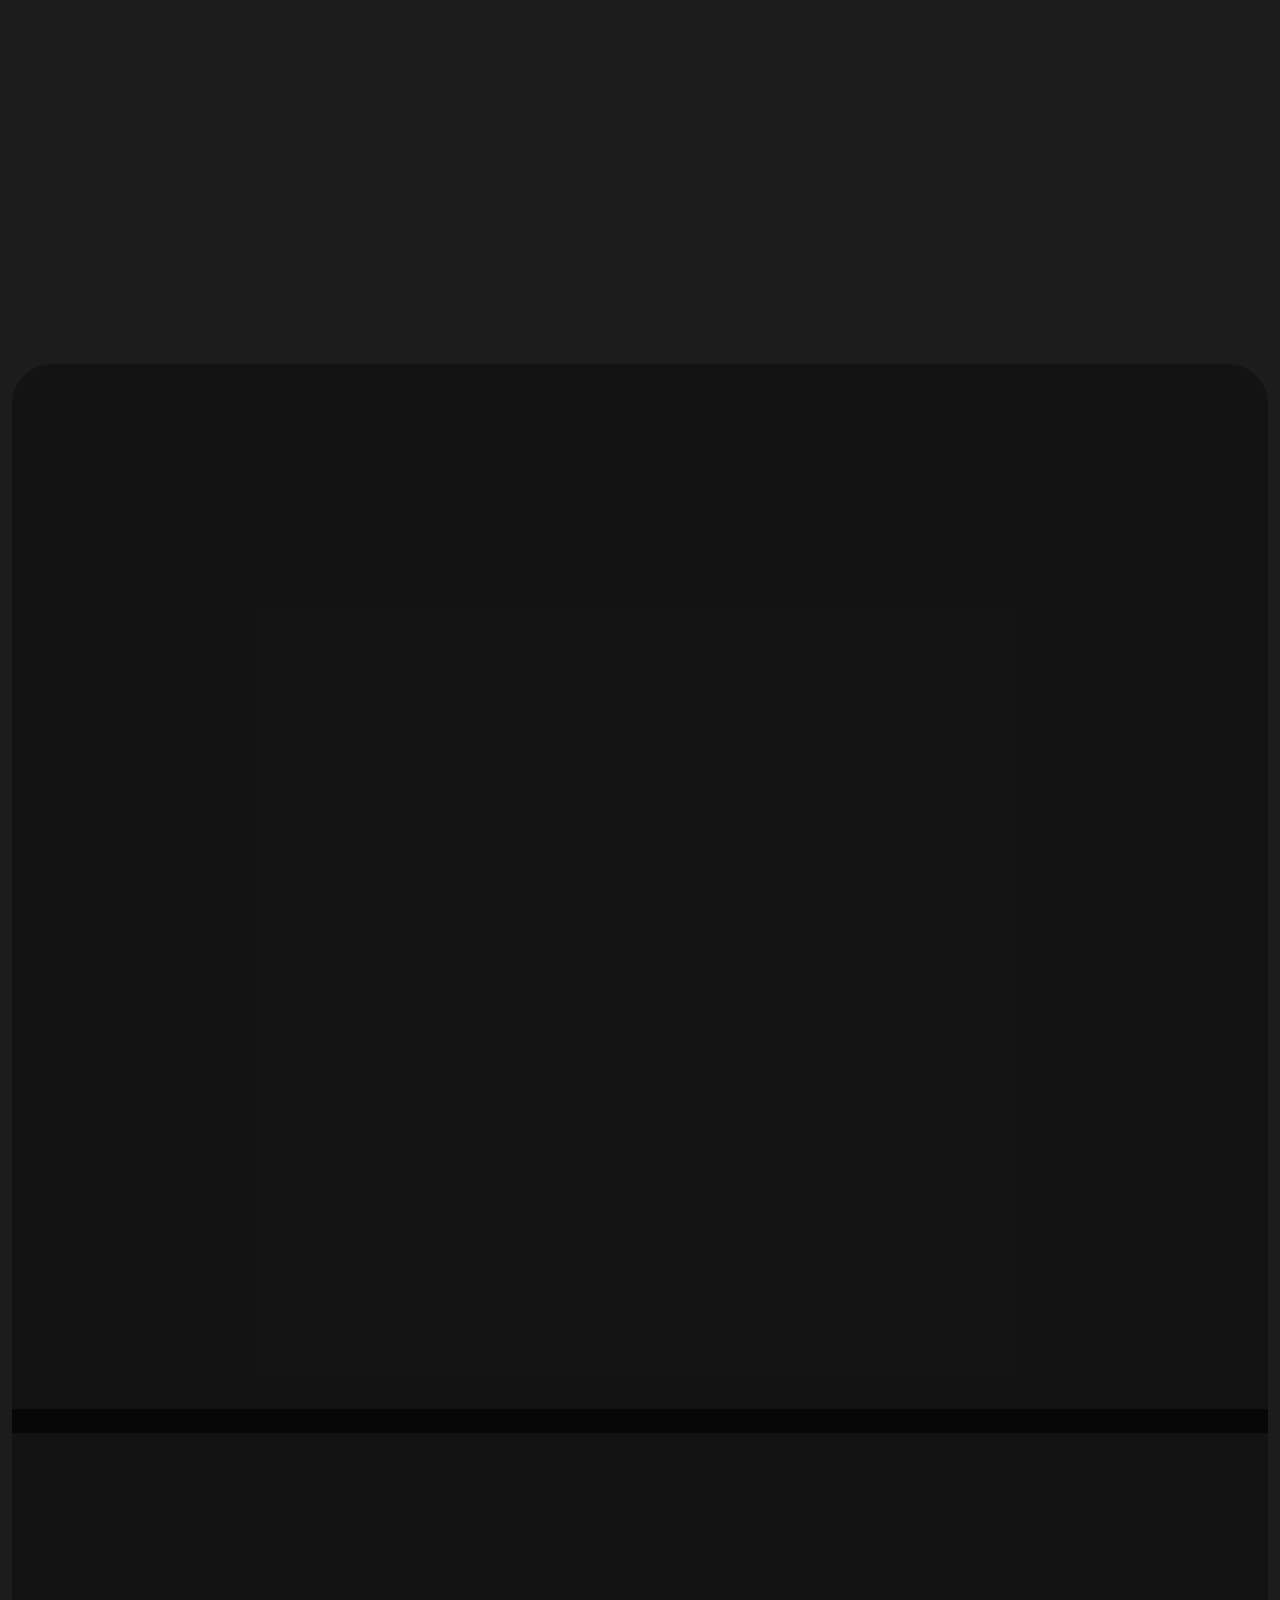
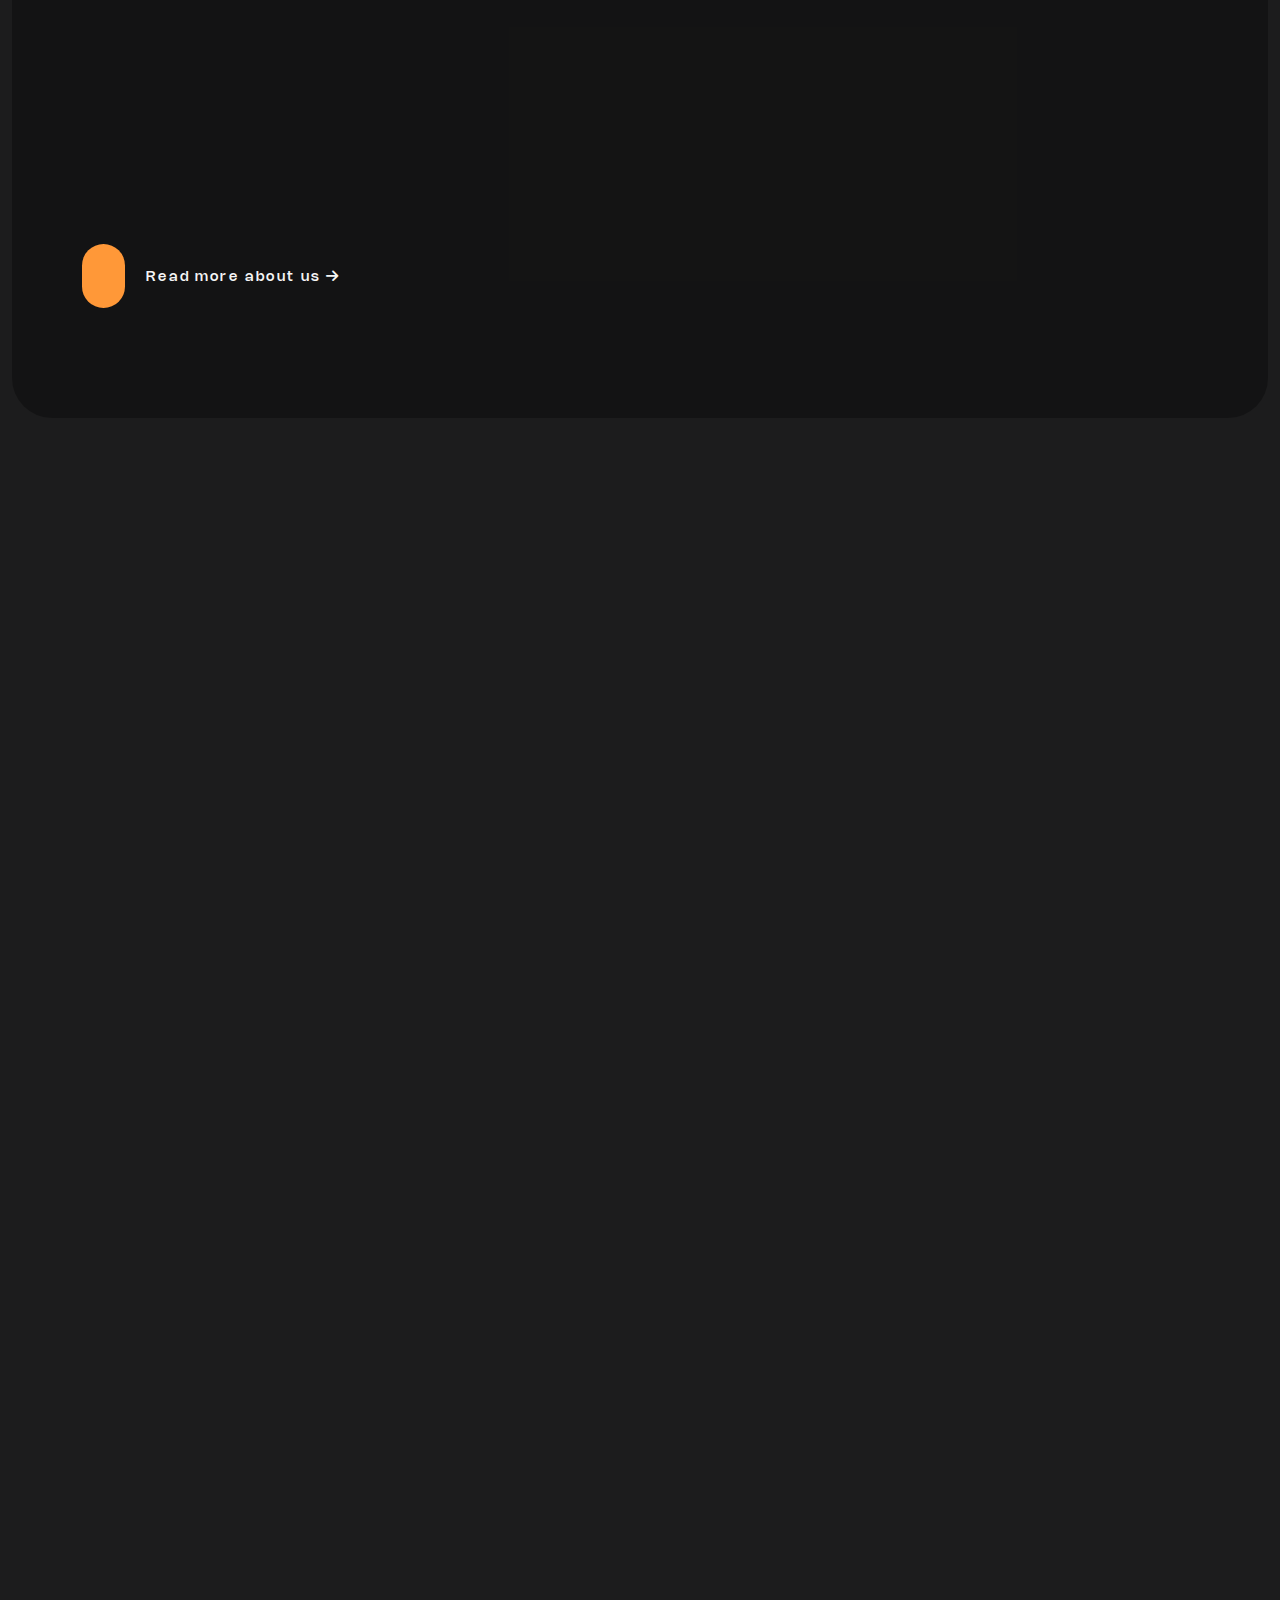
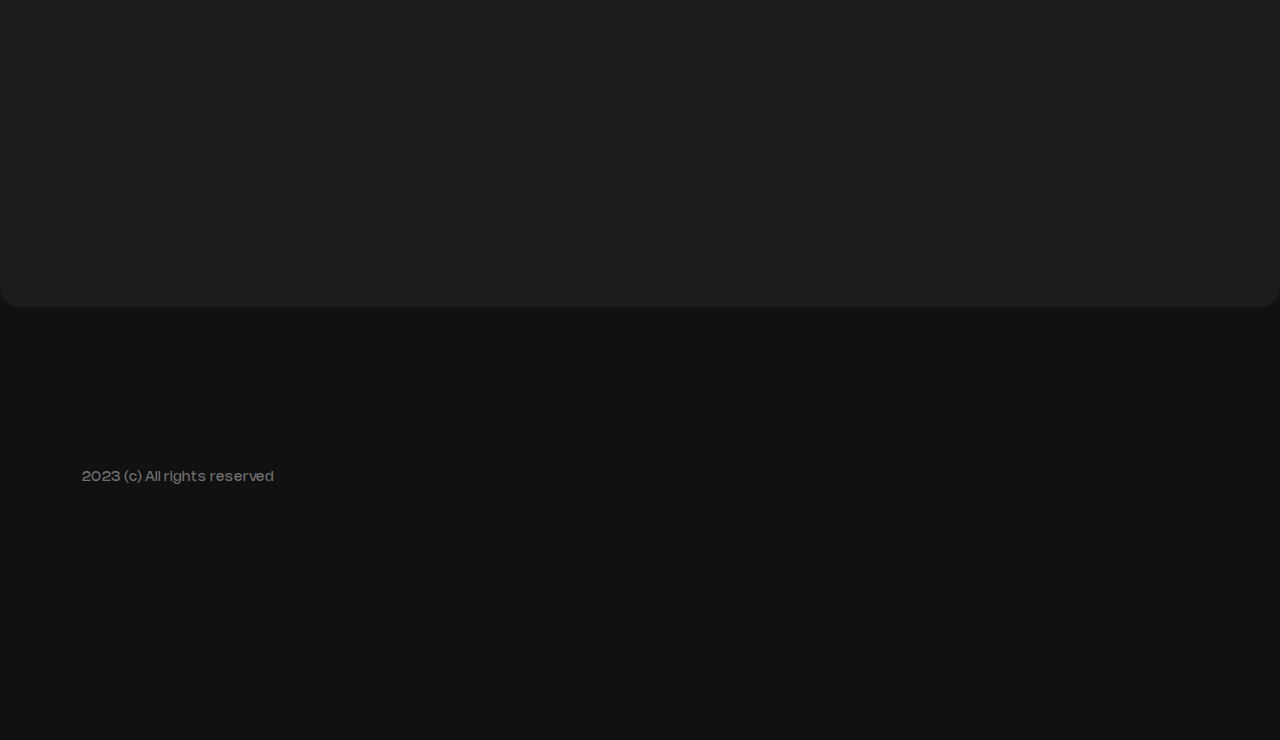
==== commit 3fd2220e: "file save" ====
--- a/index.html
+++ b/index.html
@@ -169,26 +169,61 @@
         <div class="row">
           <div class="col-12">
             <div class="about-hs text-center">
-              <div class="second-box"><h3 class="wow fadeInUp" data-wow-delay="0.1s">
-                dolores et quas molestias excepturi sint occaecati cupiditate
-                non
-              </h3></div>
-              <div class="second-box"><h3 class="wow fadeInUp" data-wow-delay="0.4s">
-                blanditiis praesentium voluptatum deleniti atque corrupti quos
-              </h3></div>
-              <div class="second-box"><h3 class="wow fadeInUp" data-wow-delay="0.5s">
-                dolores et quas molestias excepturi sint occaecati cupiditate
-                non
-              </h3></div>
-              <div class="second-box"><h3 class="wow fadeInUp" data-wow-delay="0.6s">
-                provident, similique sunt in culpa qui officia deserunt mollitia
-                animi,
-              </h3></div>
-              <div class="second-box"> <h3 class="wow fadeInUp" data-wow-delay="0.7s">
-                id est laborum et dolorum fuga. Et harum quidem rerum facilis
-                est
-              </h3></div>
-              <div class="second-box"><h3 class="wow fadeInUp" data-wow-delay="0.9s">et expedita distinctio.</h3></div>
+              <div class="second-box">
+                <h3 class="wow fadeInUp" data-wow-delay="0.1s">
+                  <span>Immerse</span>
+<span>yourself</span>
+<span>in</span>
+<span>a</span>
+<span>world</span>
+<span>of</span>
+<span>limitless</span>
+<span>creativity</span>
+<span>and</span>
+<span>technology</span>
+<span>championship.</span>
+<span>wavedesign-where</span>
+<span>visions</span>
+<span>become</span>
+<span>reality</span>
+<span>and</span>
+<span>digital</span>
+<span>Dreams</span>
+<span>take</span>
+<span>shape.</span>
+<span>Discover</span>
+<span>the</span>
+<span>unique</span>
+<span>connection</span>
+<span>of</span>
+<span>groundbreaking</span>
+<span>design</span>
+<span>and</span>
+<span>advanced</span>
+<span>technology</span>
+<span>that</span>
+<span>makes</span>
+<span>your</span>
+<span>brand</span>
+<span>shine.</span>
+<span>With</span>
+<span>passion,</span>
+<span>expertise,</span>
+<span>and</span>
+<span>an</span>
+<span>unwavering</span>
+<span>pursuit</span>
+<span>of</span>
+<span>excellence,</span>
+<span>we</span>
+<span>turn</span>
+<span>ideas</span>
+<span>into</span>
+<span>digital</span>
+<span>masterpieces.</span>
+
+              </h3>
+            </div>
               <a href="#"  class="wow fadeInUp" data-wow-delay="1.1s">
                 LEARN MORE&nbsp;&nbsp;&nbsp;<i
                   class="fa-solid fa-arrow-right"
--- a/assets/css/style.css
+++ b/assets/css/style.css
@@ -486,8 +486,14 @@
   font-family: "Nohemi-Regular";
 }
 
-.second-box h3.wow.fadeInUp.colored{
+.second-box h3.wow.fadeInUp span.colored{
   color: rgb(255, 255, 255);
+  transition: 1s;
+  transition-delay: 1s;
+}
+
+.light-theme-page .second-box h3.wow.fadeInUp.colored{
+  color: var(--actLight);
   transition: 1s;
   transition-delay: 1s;
 }
